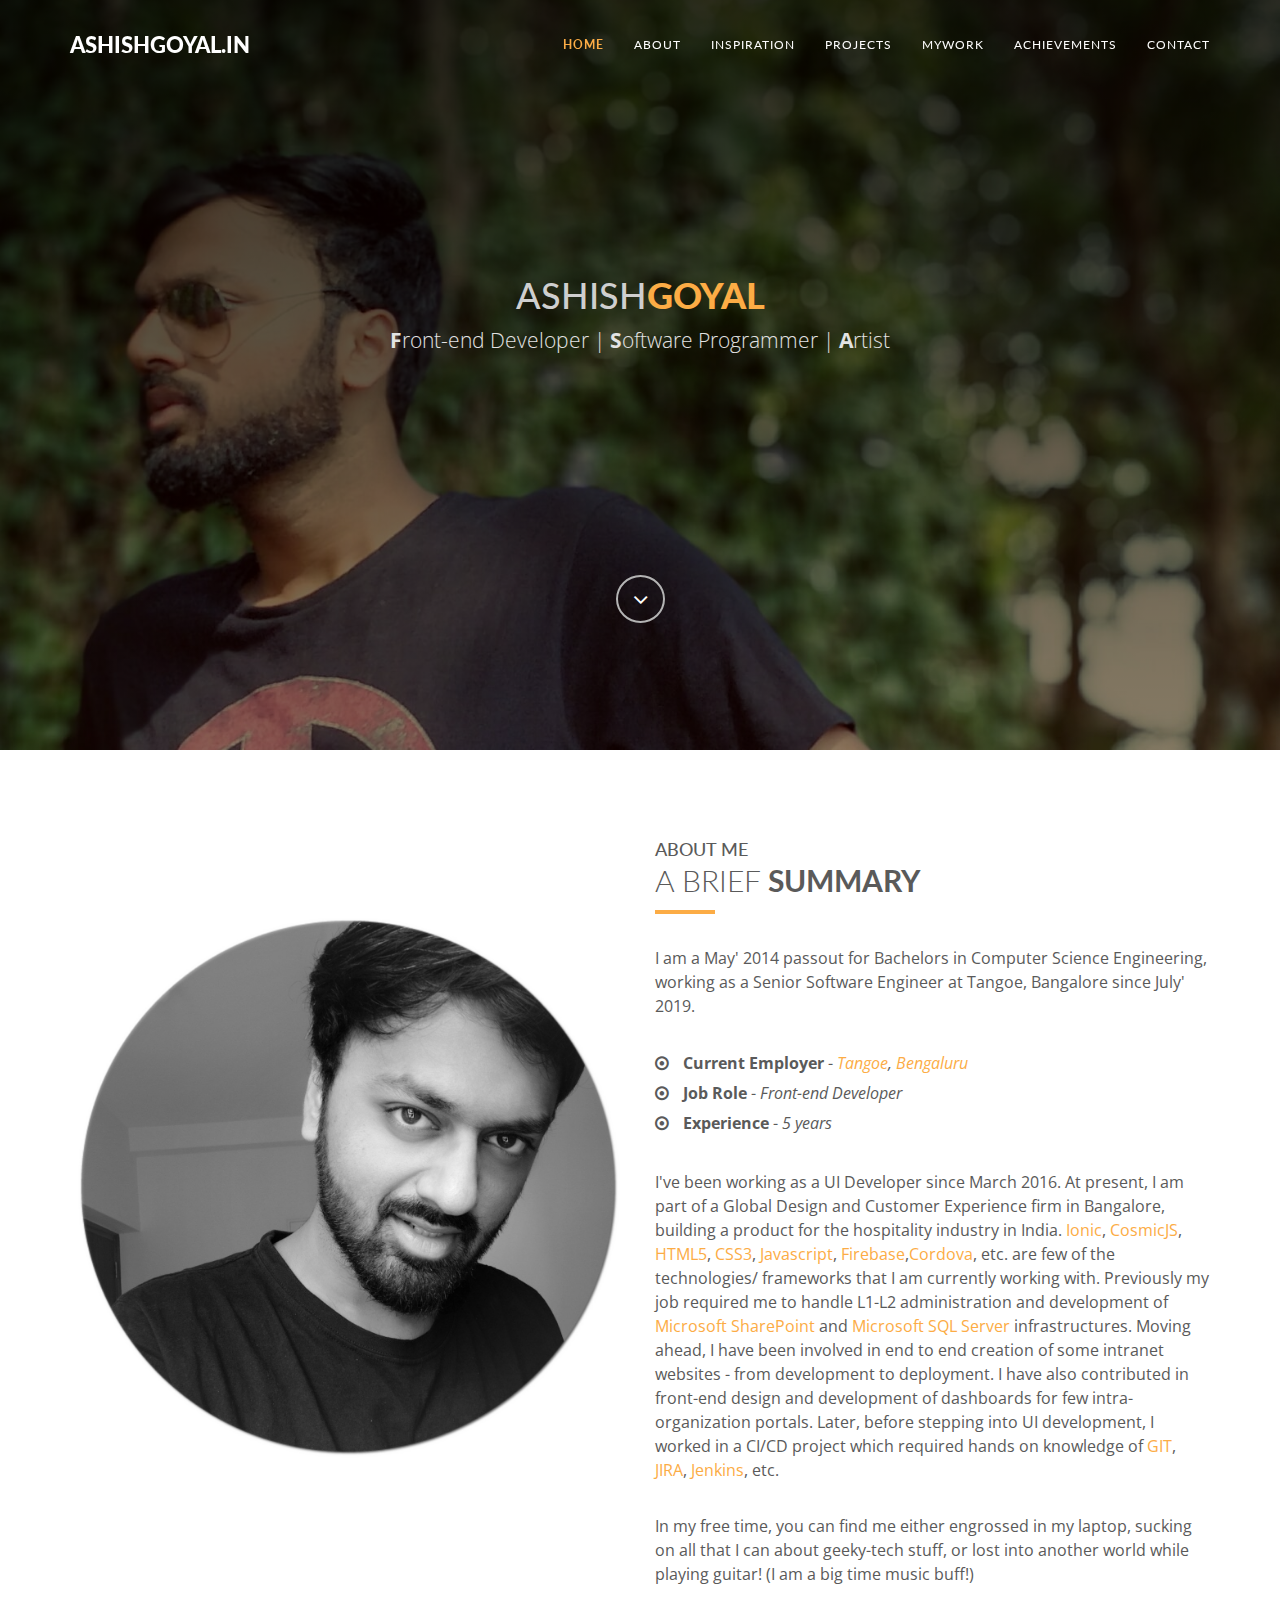
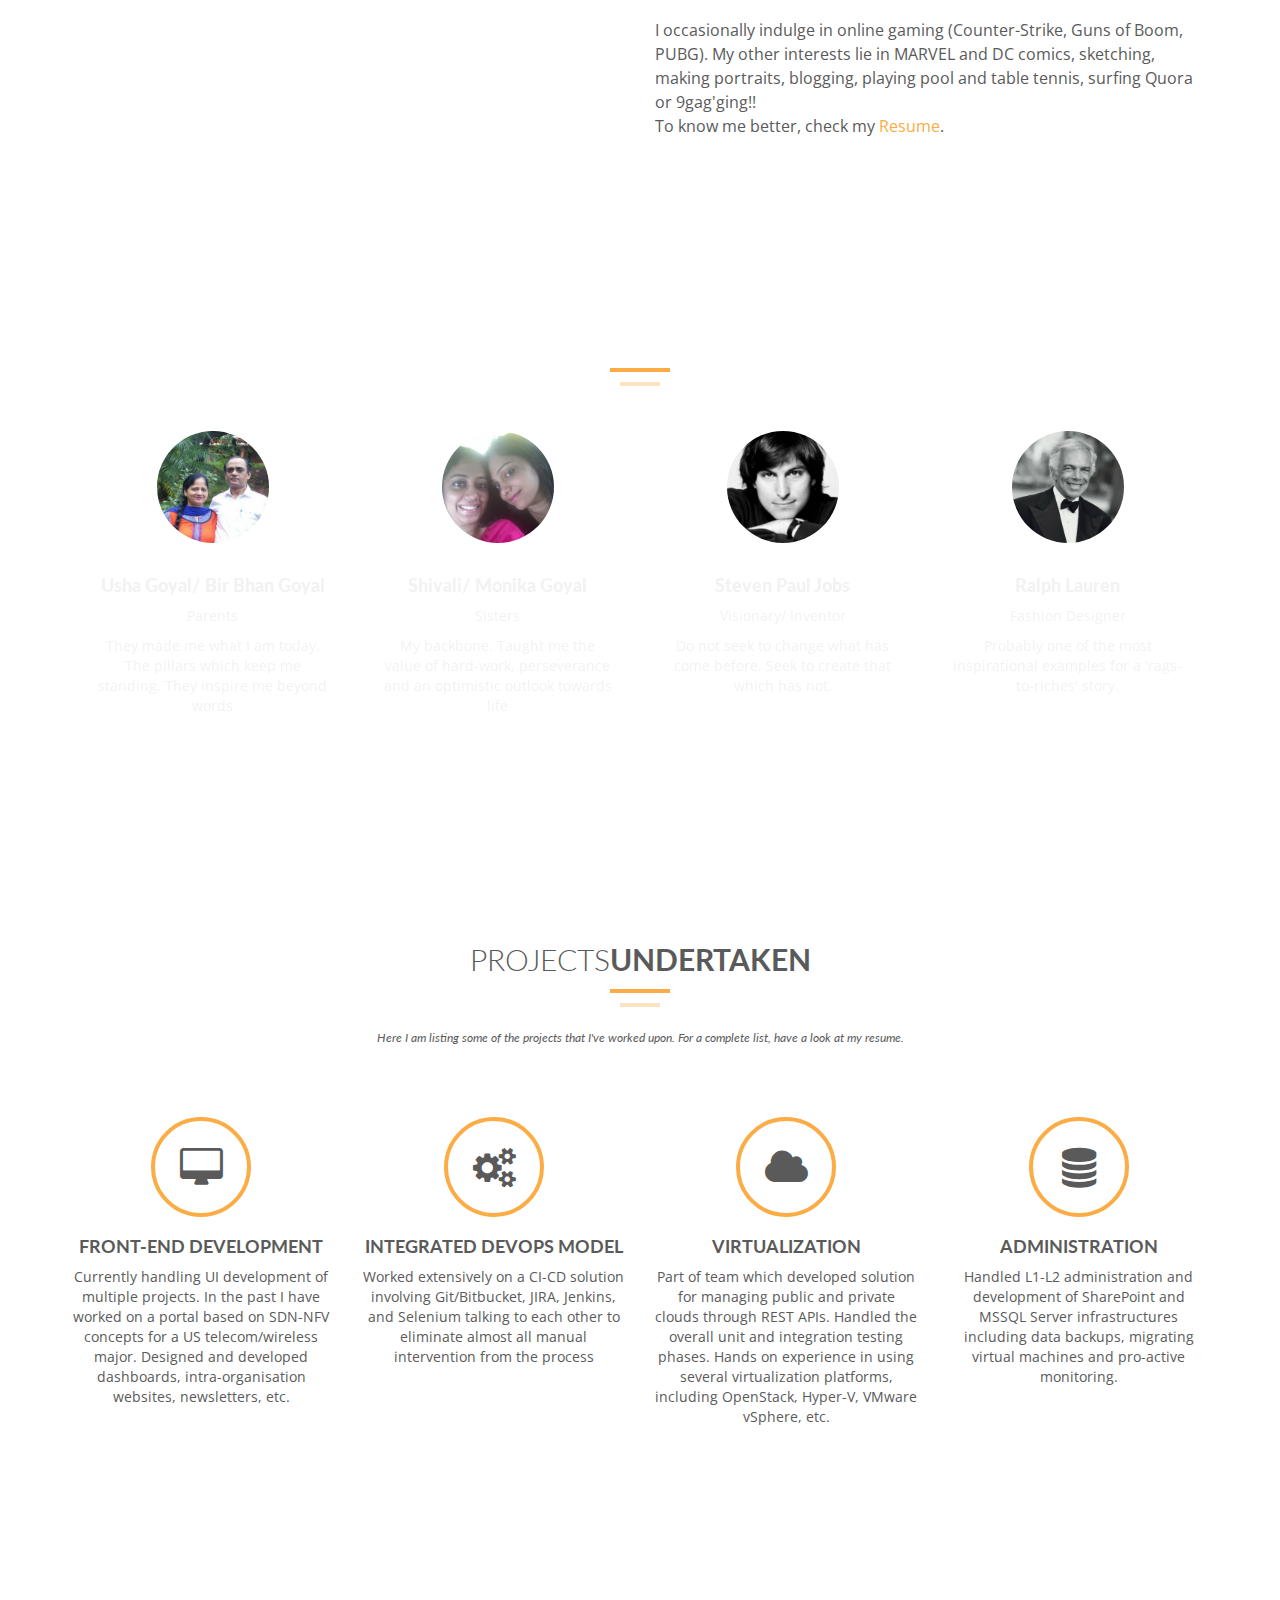
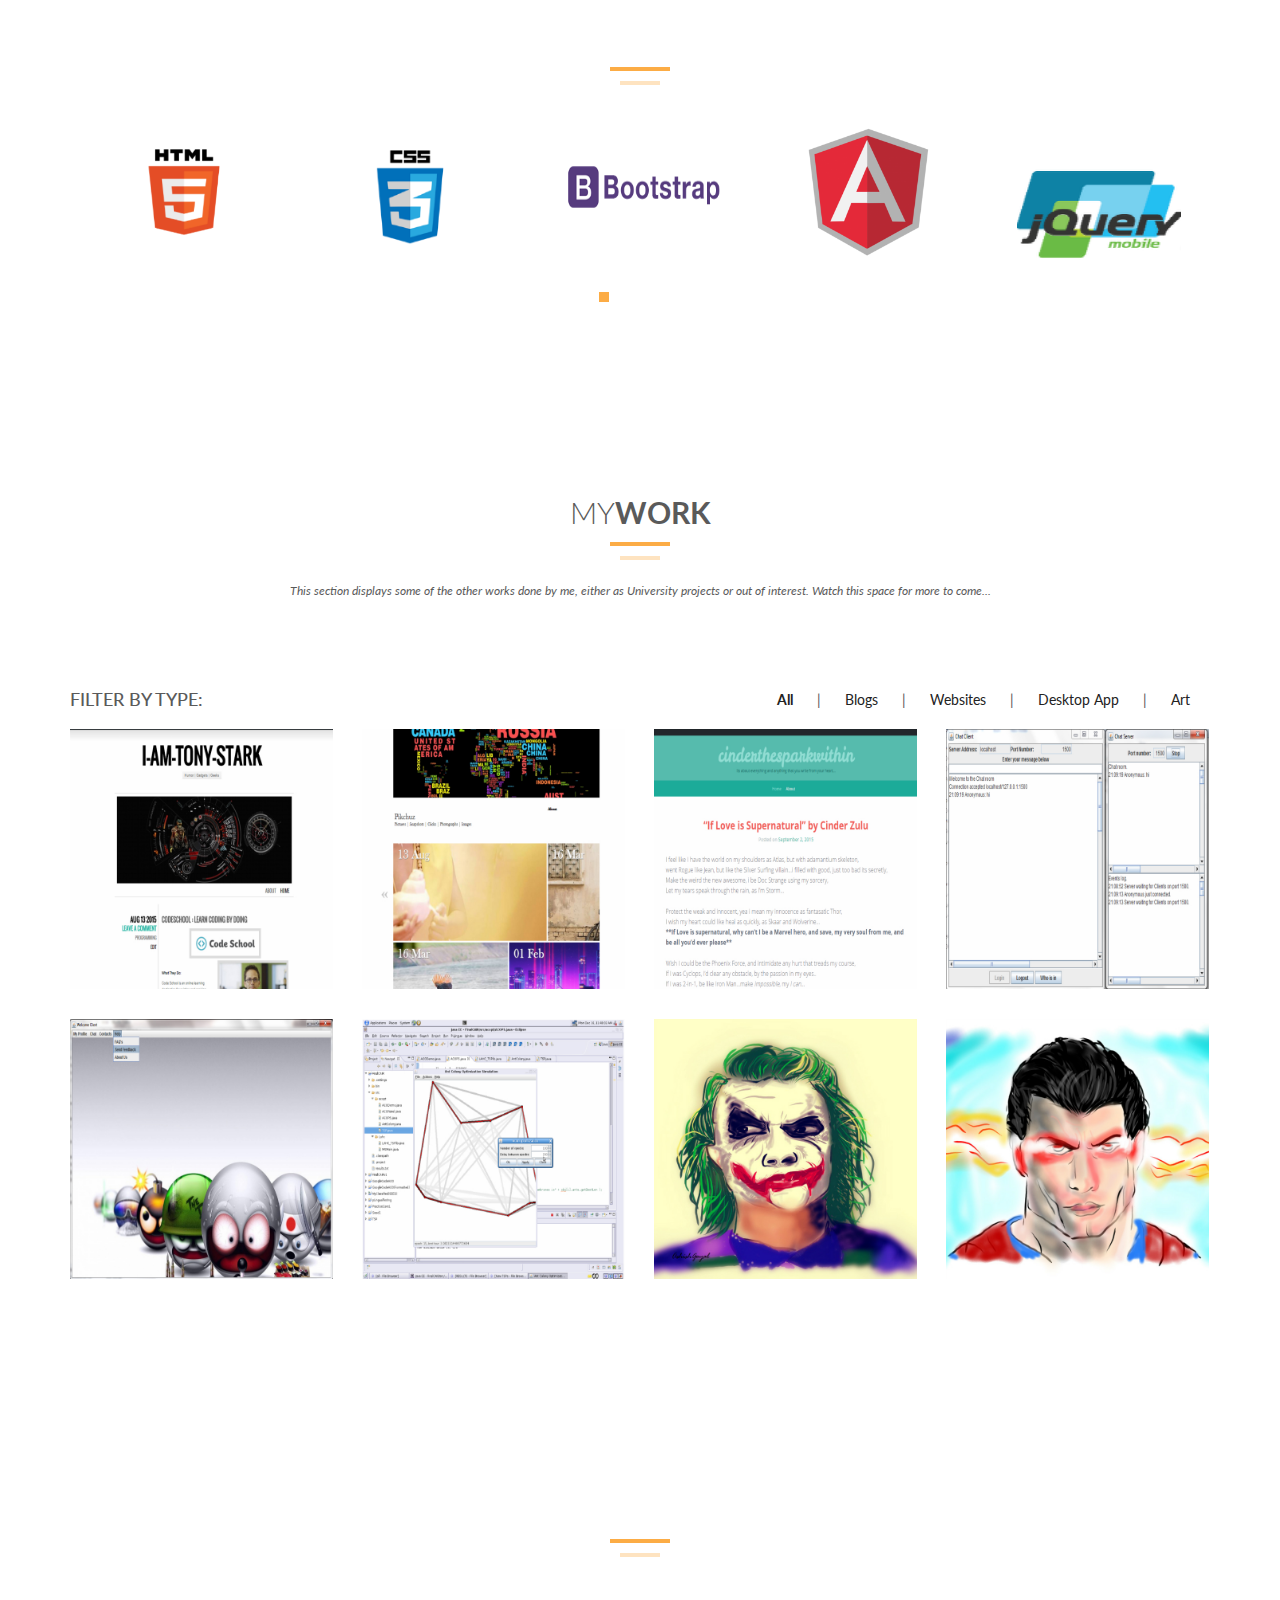
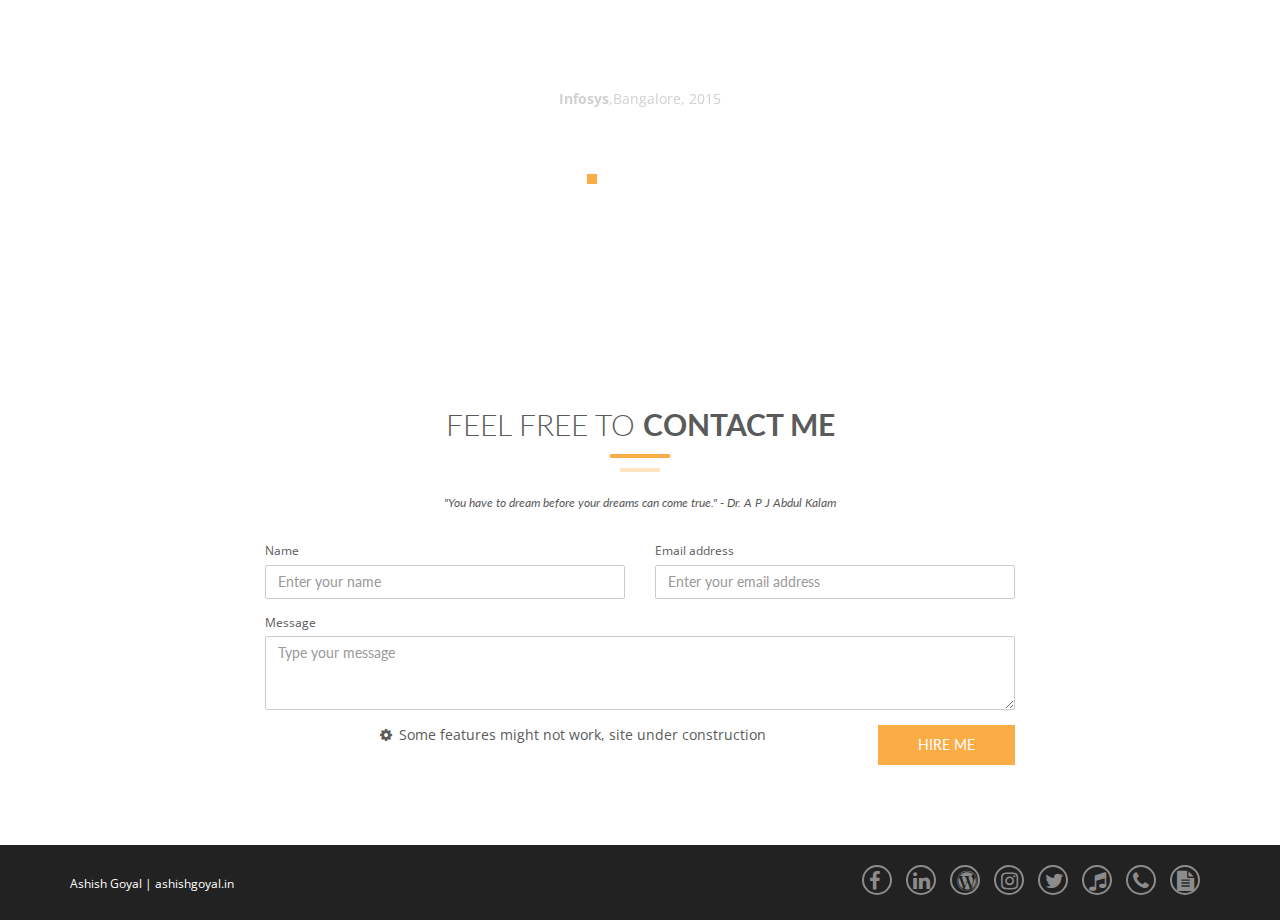
==== index.html @ 3341817b "Update company info" ====
<!DOCTYPE html>
<html lang="en">
  <head>
    <!-- Basic Page Needs
    ================================================== -->
    <meta charset="utf-8">
    <!--[if IE]><meta http-equiv="x-ua-compatible" content="IE=9" /><![endif]  -->
	<meta http-equiv="x-ua-compatible" content="IE=9" />
    <meta name="viewport" content="width=device-width, initial-scale=1">
    <title>Ashish Goyal - Portfolio</title>
    <meta name="keywords" content="bootstrap, ashish, goyal, portfolio, ashish goyal portfolio, ashish goyal, design, ludhiana, punjab, ashygoyal, bengaluru, frontend, front, end, frontend, web developer, art">
    <meta name="author" content="ashishgoyal.in">
    
    <!-- Favicons
    ================================================== -->
	
	<link rel="shortcut icon" type="image/png" href="img/favashy.png"/>

    <!-- <link rel="ash-icon" href="img/favashy.ico"> -->
<!--     <link rel="ashish-icon" href="img/favashy.ico" typse="image/x-icon">
    <link rel="apple-touch-icon" sizes="72x72" href="img/apple-touch-icon-72x72.png">
    <link rel="apple-touch-icon" sizes="114x114" href="img/apple-touch-icon-114x114.png"> -->

    <!-- Bootstrap -->
    <link rel="stylesheet" type="text/css"  href="css/bootstrap.css">
    <link rel="stylesheet" type="text/css" href="fonts/font-awesome/css/font-awesome.css">

    <!-- Slider
    ================================================== -->
    <link href="css/owl.carousel.css" rel="stylesheet" media="screen">
    <link href="css/owl.theme.css" rel="stylesheet" media="screen">

    <!-- Stylesheet
    ================================================== -->
    <link rel="stylesheet" type="text/css"  href="css/style.css">
    <link rel="stylesheet" type="text/css" href="css/responsive.css">

    <link href='https://fonts.googleapis.com/css?family=Lato:100,300,400,700,900,100italic,300italic,400italic,700italic,900italic' rel='stylesheet' type='text/css'>
    <link href='https://fonts.googleapis.com/css?family=Open+Sans:300italic,400italic,600italic,700italic,800italic,700,300,600,800,400' rel='stylesheet' type='text/css'>

    <script type="text/javascript" src="js/modernizr.custom.js"></script>

    <!-- HTML5 shim and Respond.js for IE8 support of HTML5 elements and media queries -->
    <!-- WARNING: Respond.js doesn't work if you view the page via file:// -->
    <!--[if lt IE 9]>
      <script src="https://oss.maxcdn.com/html5shiv/3.7.2/html5shiv.min.js"></script>
      <script src="https://oss.maxcdn.com/respond/1.4.2/respond.min.js"></script>
    <![endif]-->
      <script src="https://oss.maxcdn.com/html5shiv/3.7.2/html5shiv.min.js"></script>
      <script src="https://oss.maxcdn.com/respond/1.4.2/respond.min.js"></script>	
	
  </head>
  <body>
    <!-- Navigation
    ==========================================-->
    <nav id="tf-menu" class="navbar navbar-default navbar-fixed-top">
      <div class="container">
        <!-- Brand and toggle get grouped for better mobile display -->
        <div class="navbar-header">
          <button type="button" class="navbar-toggle collapsed" data-toggle="collapse" data-target="#bs-example-navbar-collapse-1">
            <span class="sr-only">Toggle navigation</span>
            <span class="icon-bar"></span>
            <span class="icon-bar"></span>
            <span class="icon-bar"></span>
          </button>
          <a class="navbar-brand" href="index.html">ashishgoyal.in</a>
        </div>

        <!-- Collect the nav links, forms, and other content for toggling -->
        <div class="collapse navbar-collapse" id="bs-example-navbar-collapse-1">
          <ul class="nav navbar-nav navbar-right">
            <li><a href="#tf-home" class="page-scroll">Home</a></li>
            <li><a href="#tf-about" class="page-scroll">About</a></li>
            <li><a href="#tf-team" class="page-scroll">Inspiration</a></li>
            <li><a href="#tf-services" class="page-scroll">Projects</a></li>
            <li><a href="#tf-works" class="page-scroll">MyWork</a></li>
            <li><a href="#tf-testimonials" class="page-scroll">Achievements</a></li>
            <li><a href="#tf-contact" class="page-scroll">Contact</a></li>
          </ul>
        </div><!-- /.navbar-collapse -->
      </div><!-- /.container-fluid -->
    </nav>

    <!-- Home Page
    ==========================================-->
    <div id="tf-home" class="text-center">
        <div class="overlay">
            <div class="content">
                <h1>Ashish<strong><span class="color">Goyal</span></strong></h1>
                <p class="lead"> <strong>F</strong>ront-end Developer | <strong>S</strong>oftware Programmer | <strong>A</strong>rtist</p>
                <a href="#tf-about" class="fa fa-angle-down page-scroll"></a>
            </div>
        </div>
    </div>

    <!-- About Me Section
    ==========================================-->
    <div id="tf-about">
        <div class="container">
            <div class="row">
                <div class="col-md-6">
                    <br> <br> <br> <br>
                    <img src="img/ag_2019_bnwc.jpg" class="img-responsive">
                </div>
                <div class="col-md-6">
                    <div class="about-text">
                        <div class="section-title">
                            <h4>About Me</h4>
                            <h2>A Brief <strong> Summary</strong></h2>
                            <hr>
                            <div class="clearfix"></div>
                        </div>
                        <p class="intro">I am a May' 2014 passout for Bachelors in Computer Science Engineering, working as a Senior Software Engineer at Tangoe, Bangalore since July' 2019.  </p>
                        <ul class="about-list">
                            <li>
                                <span class="fa fa-dot-circle-o"></span>
                                <strong>Current Employer</strong> - <em><a href="https://www.tangoe.com/" target=_blank>Tangoe</a>, <a href="https://goo.gl/maps/5odJedVM3e12" target=_blank>Bengaluru</a></em>
                            </li>
                            <li>
                                <span class="fa fa-dot-circle-o"></span>
                                <strong>Job Role</strong> - <em>Front-end Developer</em>
                            </li>
                            <li>
                                <span class="fa fa-dot-circle-o"></span>
                                <strong>Experience</strong> - <em>5 years</em>
                            </li>
                        </ul> <br>
						<p class="intro">I've been working as a UI Developer since March 2016. At present, I am part of a Global Design and Customer Experience firm in Bangalore, building a product for the hospitality industry in India. <a href="https://ionicframework.com/">Ionic</a>, <a href="https://cosmicjs.com/">CosmicJS</a>, <a href="https://en.wikipedia.org/wiki/HTML5">HTML5</a>, <a href="https://developer.mozilla.org/en-US/docs/Web/CSS/CSS3">CSS3</a>, <a href="https://en.wikipedia.org/wiki/JavaScript">Javascript</a>, <a href="https://firebase.google.com/">Firebase</a>,<a href"https://cordova.apache.org/">Cordova</a>, etc. are few of the technologies/ frameworks that I am currently working with. Previously my job required me to handle L1-L2 administration and development of <a href="https://en.wikipedia.org/wiki/SharePoint">Microsoft SharePoint</a> and <a href="https://en.wikipedia.org/wiki/Microsoft_SQL_Server">Microsoft SQL Server</a> infrastructures. Moving ahead, I have been involved in end to end creation of some intranet websites - from development to deployment. I have also contributed in front-end design and development of dashboards for few intra-organization portals. Later, before stepping into UI development, I worked in a CI/CD project which required hands on knowledge of <a href="https://git-scm.com/">GIT</a>, <a href="https://en.wikipedia.org/wiki/Jira_(software)">JIRA</a>, <a href="https://jenkins.io/">Jenkins</a>, etc.</p><br>
						<p class="intro">In my free time, you can find me either engrossed in my laptop, sucking on all that I can about geeky-tech stuff, or lost into another world while playing guitar! (I am a big time music buff!)</p> <br>
						<p class="intro">I occasionally indulge in online gaming (Counter-Strike, Guns of Boom, PUBG). My other interests lie in MARVEL and DC comics, sketching, making portraits, blogging, playing pool and table tennis, surfing Quora or 9gag'ging!! <br>
                        To know me better, check my<a href="pages/CV_Mar2019.pdf" target=_blank id="resume"> Resume</a>. 
                         </p>
                    </div>
                </div>
            </div>
        </div>
    </div>

    <!-- Team Page
    ==========================================-->
    <div id="tf-team" class="text-center">
        <div class="overlay">
            <div class="container">
                <div class="section-title center">
                    <h2>My <strong>inspirations</strong></h2>
                    <div class="line">
                        <hr>
                    </div>
                </div>

                <div id="team" class="owl-carousel owl-theme row">
                    <div class="item">
                        <div class="thumbnail">
                            <img src="img/team/01.jpg" alt="..." class="img-circle team-img">
                            <div class="caption">
                                <h3>Usha Goyal/ Bir Bhan Goyal</h3>
                                <p>Parents</p>
                                <p>They made me what I am today. The pillars which keep me standing. They inspire me beyond words</p>
                            </div>
                        </div>
                    </div>

                    <div class="item">
                        <div class="thumbnail">
                            <img src="img/team/02.jpg" alt="..." class="img-circle team-img">
                            <div class="caption">
                                <h3>Shivali/ Monika Goyal </h3>
                                <p>Sisters</p>
                                <p>My backbone. Taught me the value of hard-work, perseverance and an optimistic outlook towards life</p>
                            </div>
                        </div>
                    </div>

                    <div class="item">
                        <div class="thumbnail">
                            <img src="img/team/03.jpg" alt="..." class="img-circle team-img">
                            <div class="caption">
                                <h3>Steven Paul Jobs</h3>
                                <p>Visionary/ Inventor</p>
                                <p>Do not seek to change what has come before. Seek to create that which has not.</p>
                            </div>
                        </div>
                    </div>

                    <div class="item">
                        <div class="thumbnail">
                            <img src="img/team/04.jpg" alt="..." class="img-circle team-img">
                            <div class="caption">
                                <h3>Ralph Lauren</h3>
                                <p>Fashion Designer</p>
                                <p>Probably one of the most inspirational examples for a 'rags-to-riches' story.</p>
                            </div>
                        </div>
                    </div>
					
					<!--

					
                    <div class="item">
                        <div class="thumbnail">
                            <img src="img/team/04.jpg" alt="..." class="img-circle team-img">
                            <div class="caption">
                                <h3>Jenn Gwapa</h3>
                                <p>CEO / Founder</p>
                                <p>Do not seek to change what has come before. Seek to create that which has not.</p>
                            </div>
                        </div>
                    </div>

                    <div class="item">
                        <div class="thumbnail">
                            <img src="img/team/01.jpg" alt="..." class="img-circle team-img">
                            <div class="caption">
                                <h3>Jenn Gwapa</h3>
                                <p>CEO / Founder</p>
                                <p>Do not seek to change what has come before. Seek to create that which has not.</p>
                            </div>
                        </div>
                    </div>

                    <div class="item">
                        <div class="thumbnail">
                            <img src="img/team/02.jpg" alt="..." class="img-circle team-img">
                            <div class="caption">
                                <h3>Jenn Gwapa</h3>
                                <p>CEO / Founder</p>
                                <p>Do not seek to change what has come before. Seek to create that which has not.</p>
                            </div>
                        </div>
                    </div>

                    <div class="item">
                        <div class="thumbnail">
                            <img src="img/team/03.jpg" alt="..." class="img-circle team-img">
                            <div class="caption">
                                <h3>Jenn Gwapa</h3>
                                <p>CEO / Founder</p>
                                <p>Do not seek to change what has come before. Seek to create that which has not.</p>
                            </div>
                        </div>
                    </div>
					
					-->
					
                </div>
                
            </div>
        </div>
    </div>

    <!-- Services Section
    ==========================================-->
    <div id="tf-services" class="text-center">
        <div class="container">
            <div class="section-title center">
                <h2>Projects<strong>Undertaken</strong></h2>
                <div class="line">
                    <hr>
                </div>
                <div class="clearfix"></div>
                <small><em>Here I am listing some of the projects that I've worked upon. For a complete list, have a look at my resume.</em></small>
            </div>
            <div class="space"></div>
            <div class="row">
                
                <div class="col-md-3 col-sm-6 service">
                    <i class="fa fa-desktop"></i>
                    <h4><strong>Front-end Development</strong></h4>
                    <p>Currently handling UI development of multiple projects. In the past I have worked on a portal based on SDN-NFV concepts for a US telecom/wireless major. Designed and developed dashboards, intra-organisation websites, newsletters, etc.</p>
                </div>                
                
                <div class="col-md-3 col-sm-6 service">
                    <i class="fa fa-cogs"></i>
                    <h4><strong>Integrated DevOps Model</strong></h4>
                    <p>Worked extensively on a CI-CD solution involving Git/Bitbucket, JIRA, Jenkins, and Selenium talking to each other to eliminate almost all manual intervention from the process</p>
                </div>                
                
                <div class="col-md-3 col-sm-6 service">
                    <i class="fa fa-cloud"></i>
                    <h4><strong>Virtualization</strong></h4>
                    <p>Part of team which developed solution for managing public and private clouds through REST APIs. Handled the overall unit and integration testing phases. Hands on experience in using several virtualization platforms, including OpenStack, Hyper-V, VMware vSphere, etc. </p>
                </div>

                <div class="col-md-3 col-sm-6 service">
                    <i class="fa fa-database"></i>
                    <h4><strong>Administration</strong></h4>
                    <p>Handled L1-L2 administration and development of SharePoint and MSSQL Server infrastructures including data backups, migrating virtual machines and pro-active monitoring.</p>
                </div>

            </div>
        </div>
    </div>

    <!-- Clients Section
    ==========================================-->
    <div id="tf-clients" class="text-center">
        <div class="overlay">
            <div class="container">

                <div class="section-title center">
                    <h2>Technical <strong>Skills</strong></h2>
                    <div class="line">
                        <hr>
                    </div>
                </div>
                <div id="clients" class="owl-carousel owl-theme">
                    <div class="item">
                        <img src="img/client/logo12.png" style="width:100px; height:100px;"  title="HTML5">
                    </div>
                    <div class="item">
                        <img src="img/client/logo13.png" style="width:140px; height:140px; margin-top:-15px;"  title="CSS3">
                    </div>
                    <div class="item">
                        <img src="img/client/logo3.png" title="Bootstrap Framework">
                    </div>
                    <div class="item">
                        <img src="img/client/angular.png" style="width:150px; height:150px; margin-top:-25px;" title="AngularJS">
                    </div>
                    <div class="item">
                        <img src="img/client/logo2.png" title="jQuery Mobile UI">
                    </div>                                        
                    <div class="item">
                        <img src="img/client/spring.png" style="width:200px; height:80px;" title="Spring Boot">
                    </div>
                    <div class="item">
                        <img src="img/client/cf.png" style="width:100px; height:100px;" title="Cloud Foundry">
                    </div>
                    <div class="item">
                        <img src="img/client/git.png" style="width:130px; height:60px;" title="GIT">
                    </div>                    
                    <div class="item">
                        <img src="img/client/logo10.png" style="margin-top:-25px;" title="Openstack">
                    </div>
                    <div class="item">
                        <img src="img/client/jira.png" style="width:130px; height:60px;" title="JIRA">
                    </div>
                    <div class="item">
                        <img src="img/client/jenkins.png" style="width:170px; height:70px;" title="Jenkins">
                    </div>
                    <div class="item">
                        <img src="img/client/logo1.png" title="Microsoft SharePoint Server 2010">
                    </div>
                    <div class="item">
                        <img src="img/client/logo4.png" title="Microsoft SQL Server 2008">
                    </div>
                    <div class="item">
                        <img src="img/client/logo5.png" title="Java J2SE">
                    </div>
                    <div class="item">
                        <img src="img/client/logo8.png" title="Eclipse IDE">
                    </div>
                    <div class="item">
                        <img src="img/client/logo6.png" style="width:150px; height:120px; margin-top:-25px;" title="CentOS">
                    </div>
                    <div class="item">
                        <img src="img/client/logo7.png" title="Windows Server 2012 OS">
                    </div>
                    <div class="item">
                        <img src="img/client/logo9.png" title="Microsoft Office 2013">
                    </div>
                </div>

            </div>
        </div>
    </div>

    <!-- Portfolio Section
    ==========================================-->
    <div id="tf-works">
        <div class="container"> <!-- Container -->
            <div class="section-title text-center center">
                <h2>My<strong>Work</strong></h2>
                <div class="line">
                    <hr>
                </div>
                <div class="clearfix"></div>
                <small><em>This section displays some of the other works done by me, either as University projects or out of interest. Watch this space for more to come...</em></small>
            </div>
            <div class="space"></div>

            <div class="categories">
                
                <ul class="cat">
                    <li class="pull-left"><h4>Filter by Type:</h4></li>
                    <li class="pull-right">
                        <ol class="type">
                            <li><a href="#" data-filter="*" class="active">All</a></li>
                            <li><a href="#" data-filter=".blogs">Blogs</a></li>
                            <li><a href="#" data-filter=".websites">Websites</a></li>
                            <li><a href="#" data-filter=".desktopapp" >Desktop App</a></li>
                            <li><a href="#" data-filter=".art" >Art</a></li>
                        </ol>
                    </li>
                </ul>
                <div class="clearfix"></div>
            </div>

            <div id="lightbox" class="row">

                <div class="col-sm-6 col-md-3 col-lg-3 blogs websites">
                    <div class="portfolio-item">
                        <div class="hover-bg">
                            <a href="https://www.iamtonystark.wordpress.com" target=_blank>
                                <div class="hover-text">
                                    <h4>Tech&Humor</h4>
                                    <small>Blogs</small>
                                    <div class="clearfix"></div>
                                    <i class="fa fa-plus"></i>
                                </div>
                                <img src="img/portfolio/w1.jpg" class="img-responsive" alt="...">
                            </a>
                        </div>
                    </div>
                </div>

                <div class="col-sm-6 col-md-3 col-lg-3 blogs websites">
                    <div class="portfolio-item">
                        <div class="hover-bg">
                            <a href="https://www.pikchuz.wordpress.com" target=_blank>
                                <div class="hover-text">
                                    <h4>Photography</h4>
                                    <small>Blogs</small>
                                    <div class="clearfix"></div>
                                    <i class="fa fa-plus"></i>
                                </div>
                                <img src="img/portfolio/w2.jpg" class="img-responsive" alt="...">
                            </a>
                        </div>
                    </div>
                </div>

                <div class="col-sm-6 col-md-3 col-lg-3 blogs websites">
                    <div class="portfolio-item">
                        <div class="hover-bg">
                            <a href="https://www.cinderthesparkwithin.wordpress.com" target=_blank>
                                <div class="hover-text">
                                    <h4>Poetry</h4>
                                    <small>Blogs</small>
                                    <div class="clearfix"></div>
                                    <i class="fa fa-plus"></i>
                                </div>
                                <img src="img/portfolio/w3.jpg" class="img-responsive" alt="...">
                            </a>
                        </div>
                    </div>
                </div>

                <div class="col-sm-6 col-md-3 col-lg-3 desktopapp">
                    <div class="portfolio-item">
                        <div class="hover-bg">
                            <a href="#">
                                <div class="hover-text">
                                    <h4>Chat Application</h4>
                                    <small>Desktop App</small>
                                    <div class="clearfix"></div>
                                    <i class="fa fa-plus"></i>
                                </div>
                                <img src="img/portfolio/w4.jpg" class="img-responsive" alt="...">
                            </a>
                        </div>
                    </div>
                </div>

                <div class="col-sm-6 col-md-3 col-lg-3 desktopapp">
                    <div class="portfolio-item">
                        <div class="hover-bg">
                            <a href="#">
                                <div class="hover-text">
                                    <h4>Chat Application</h4>
                                    <small>Desktop App</small>
                                    <div class="clearfix"></div>
                                    <i class="fa fa-plus"></i>
                                </div>
                                <img src="img/portfolio/w5.jpg" class="img-responsive" alt="...">
                            </a>
                        </div>
                    </div>
                </div>

                <div class="col-sm-6 col-md-3 col-lg-3 desktopapp">
                    <div class="portfolio-item">
                        <div class="hover-bg">
                            <a href="#">
                                <div class="hover-text">
                                    <h4>TSP Solver</h4>
                                    <small>Desktop App</small>
                                    <div class="clearfix"></div>
                                    <i class="fa fa-plus"></i>
                                </div>
                                <img src="img/portfolio/w6.jpg" class="img-responsive" alt="...">
                            </a>
                        </div>
                    </div>
                </div>

                <div class="col-sm-6 col-md-3 col-lg-3 art">
                    <div class="portfolio-item">
                        <div class="hover-bg">
                            <a href="#">
                                <div class="hover-text">
                                    <h4>Digi Art</h4>
                                    <small>Art</small>
                                    <div class="clearfix"></div>
                                    <i class="fa fa-plus"></i>
                                </div>
                                <img src="img/portfolio/w7_1.jpg" class="img-responsive" alt="...">
                            </a>
                        </div>
                    </div>
                </div>

                <div class="col-sm-6 col-md-3 col-lg-3 art">
                    <div class="portfolio-item">
                        <div class="hover-bg">
                            <a href="#">
                                <div class="hover-text">
                                    <h4>Digi Art</h4>
                                    <small>Art</small>
                                    <div class="clearfix"></div>
                                    <i class="fa fa-plus"></i>
                                </div>
                                <img src="img/portfolio/w8_1.jpg" class="img-responsive" alt="...">
                            </a>
                        </div>
                    </div>
                </div>

            </div>
        </div>
    </div>

    <!-- Achievements Section
    ==========================================-->
    <div id="tf-testimonials" class="text-center">
        <div class="overlay">
            <div class="container">
                <div class="section-title center">
                    <h2><strong>Other</strong> Achievements</h2>
                    <div class="line">
                        <hr>
                    </div>
                </div>
                <div class="row">
                    <div class="col-md-8 col-md-offset-2">
                        <div id="testimonial" class="owl-carousel owl-theme">
                            <div class="item">
                                <h5>Got awarded with Instant Recognition SPOT Award in Infosys, for going an extra mile to complete an additional projects' requirement.</h5>
                                <p><strong>Infosys</strong>,Bangalore, 2015</p>
                            </div>
													
                            <div class="item">
                                <h5>Participated and cleared the Google Summer of Code (2014) for working on refactoring Trampoline and Vacall library</h5>
                                <p><strong>Google Summer of Code</strong>, 2014</p>
                            </div>
                            <div class="item">
                                <h5>Worked in a research based project aiming to find solutions for NP Complete problems. The motive was to implement the Membrane Computing paradigm of Natural Computing so as to solve the Travelling Salesman Problem with parallel processing and distributed computing</h5>
                                <p><strong>Centre for Artificial Intelligence and Robotics,(DRDO)</strong>, Bangalore, 2013</p>
                            </div>
							<div class="item">
                                <h5>Developed a city informatica cum classified web application. It involved the twin concepts of free ads and online business that helps people buy-sell, rent and search in various categories</h5>
                                <p><strong>SEED InfoTech Ltd.</strong>, Bangalore, 2013</p>
                            </div>

                            <div class="item">
                                <h5>Developed a java based chat application, as a solution for facilitating communication between the users and its main task is providing a connection between one server and various clients</h5>
                                <p><strong>HCL Career Development Centre</strong>,Chandigarh, 2012</p>
                            </div>
							
                        </div>
                    </div>
                </div>
            </div>
        </div>
    </div>

    <!-- Contact Section
    ==========================================-->
    <div id="tf-contact" class="text-center">
        <div class="container">

            <div class="row">
                <div class="col-md-8 col-md-offset-2">

                    <div class="section-title center">
                        <h2>Feel free to <strong>contact me</strong></h2>
                        <div class="line">
                            <hr>
                        </div>
                        <div class="clearfix"></div>
                        <small><em> "You have to dream before your dreams can come true." - Dr. A P J Abdul Kalam</em></small>            
                    </div>

                    <!-- <form method="post" name="myemailform" action="https://formspree.io/> -->
                    <!-- <form name="myemailform" data-netlify="true"> -->
                        <form name="myemailform" method="POST" netlify="true">
                        <div class="row">
                            <div class="col-md-6">
                                <div class="form-group">
                                    <label for="name">Name</label>
                                    <input type="text" class="form-control" name="name" id="name" placeholder="Enter your name">
                                </div>
                            </div>				
                            <div class="col-md-6">
                                <div class="form-group">
                                    <label for="email">Email address</label>
                                    <input type="email" class="form-control" name="email" id="email" placeholder="Enter your email address">
                                </div>
                            </div>
                        </div>
                        <div class="form-group">
                            <label for="message">Message</label>
                            <textarea class="form-control" name="message" rows="3" placeholder="Type your message"></textarea>
                        </div>
                        <div data-netlify-recaptcha></div>
                        <button type="submit" name='submit' class="btn tf-btn btn-default">Hire Me</button>
						<p> <i class="fa fa-cog fa-spin fa-1x fa-fw"></i>
                        <span class="sr-only">Loading...</span>Some features might not work, site under construction </p>
                        
                    </form>

                </div>
            </div>

        </div>
    </div>

    <nav id="footer">
        <div class="container">
            <div class="pull-left fnav">
                <p>Ashish Goyal | ashishgoyal.in</p>
            </div>
            <div class="pull-right fnav">
                <ul class="footer-social">
                    <li><a href="https://www.fb.com/ashygoyal" target=_blank title="Facebook"><i class="fa fa-facebook"></i></a></li>
                    <li><a href="https://in.linkedin.com/in/ashygoyal" target=_blank title="LinkedIn"><i class="fa fa-linkedin"></i></a></li>
                    <li><a href="https://iamtonystark.wordpress.com/" target=_blank title="Wordpress Blog"><i class="fa fa-wordpress"></i></a></li>
                    <li><a href="https://instagram.com/ashygoyal" target=_blank title="Instagram"><i class="fa fa-instagram"></i></a></li>
                    <li><a href="https://twitter.com/Ashygoyal" target=_blank title="Twitter"><i class="fa fa-twitter"></i></a></li>
                    <li><a href="https://www.reverbnation.com/retributionband" target=_blank title="Retribution-Band"><i class="fa fa-music"></i></a></li>
					<li><a href="tel:+919620954300" title="Call me up!"><i class="fa fa-phone"></i></a></li>
					<li><a href="pages/CV_Mar2019.pdf" target=_blank title="My Resume"><i class="fa fa-file-text"></i></a></li>
					
                </ul>
            </div>
        </div>
    </nav>

    <!-- jQuery (necessary for Bootstrap's JavaScript plugins) -->
    <script src="https://ajax.googleapis.com/ajax/libs/jquery/1.11.1/jquery.min.js"></script>
    <script type="text/javascript" src="js/jquery.1.11.1.js"></script>
    <!-- Include all compiled plugins (below), or include individual files as needed -->
    <script type="text/javascript" src="js/bootstrap.js"></script>
    <script type="text/javascript" src="js/SmoothScroll.js"></script>
    <script type="text/javascript" src="js/jquery.isotope.js"></script>

    <script src="js/owl.carousel.js"></script>

    <!-- Javascripts
    ================================================== -->
    <script type="text/javascript" src="js/main.js"></script>

  </body>
</html>
---- css/style.css ----
@import url(https://fonts.googleapis.com/css?family=Lato:100,300,400,700,900,100italic,300italic,400italic,700italic,900italic);
@import url(https://fonts.googleapis.com/css?family=Open+Sans:300italic,400italic,600italic,700italic,800italic,700,300,600,800,400);

body, html{
	font-family: 'Lato', sans-serif;
	text-rendering: optimizeLegibility !important;
	-webkit-font-smoothing: antialiased !important;
	color: #5a5a5a;
}

h1{
	text-transform: uppercase;
}
h1 strong{
	font-weight: 900;
}
h2{
	text-transform: uppercase;
	line-height: 20px;
	margin:  0;
}
h3{
font-size: 18px;
font-weight: 900;
}
h4{
	text-transform: uppercase;
}
h5{
	text-transform: uppercase;
	font-weight: 700;
	line-height: 20px;
}
p{
	font-family: 'Open Sans', sans-serif;
}
p.intro{
	font-size: 16px;
	margin: 12px 0 0;
	line-height: 24px;
	font-family: 'Open Sans', sans-serif;
}
a{ color: #FCAC45;}
a:hover,
a:focus{
	text-decoration: none;
	color: #FCAC45;
}

.section-title hr{
	border-color: #fcac45;
	border-width: 4px;
	width: 60px;
	float: left;
	clear: both;
}
.clearfix:after {
     visibility: hidden;
     display: block;
     font-size: 0;
     content: " ";
     clear: both;
     height: 0;
     }
.clearfix { display: inline-block; }
* html .clearfix { height: 1%; }
.clearfix { display: block; }
ul, ol{
	padding: 0;
	webkit-padding: 0;
	moz-padding: 0;
}
/* Navigation */
#tf-menu {
	padding: 20px;
	transition: all 0.8s;
}
#tf-menu.navbar-default {
	background-color: rgba(248, 248, 248, 0);
	border-color: rgba(231, 231, 231, 0);
}
#tf-menu a.navbar-brand {
text-transform: uppercase;
font-size: 22px;
color: #fff;
font-weight: 900;
}

#tf-menu.navbar-default .navbar-nav > li > a {
	text-transform: uppercase;
	color: #FFF;
	font-size: 12px;
	letter-spacing: 1px;
}
.on {
	background-color: #222222 !important;
	padding: 0 !important;
}
.navbar-default .navbar-nav > .active > a, 
.navbar-default .navbar-nav > .active > a:hover, 
.navbar-default .navbar-nav > .active > a:focus {
	color: #FCAC45 !important;
	background-color: transparent;
	font-weight: 700;
}

.navbar-toggle {
	border-radius: 0;
	}
.navbar-default .navbar-toggle:hover, 
.navbar-default .navbar-toggle:focus {
	background-color: #FCAC45;
	border-color: #FCAC45;
	}
.navbar-default .navbar-toggle:hover>.icon-bar {
	background-color: #FFF;
	}
/* Home Style */
#tf-home{
	background: url(../img/01.jpg);
	background-size: cover;
	background-position: center;
	background-attachment: fixed;
	background-repeat: no-repeat;
	color: #cfcfcf;
}

#tf-home .overlay{
	background: -moz-linear-gradient(top,  rgba(0,0,0,0.8) 0%, rgba(0,0,0,0.73) 17%, rgba(0,0,0,0.66) 35%, rgba(0,0,0,0.55) 62%, rgba(0,0,0,0.4) 100%); /* FF3.6+ */
	background: -webkit-gradient(linear, left top, left bottom, color-stop(0%,rgba(0,0,0,0.8)), color-stop(17%,rgba(0,0,0,0.73)), color-stop(35%,rgba(0,0,0,0.66)), color-stop(62%,rgba(0,0,0,0.55)), color-stop(100%,rgba(0,0,0,0.4))); /* Chrome,Safari4+ */
	background: -webkit-linear-gradient(top,  rgba(0,0,0,0.8) 0%,rgba(0,0,0,0.73) 17%,rgba(0,0,0,0.66) 35%,rgba(0,0,0,0.55) 62%,rgba(0,0,0,0.4) 100%); /* Chrome10+,Safari5.1+ */
	background: -o-linear-gradient(top,  rgba(0,0,0,0.8) 0%,rgba(0,0,0,0.73) 17%,rgba(0,0,0,0.66) 35%,rgba(0,0,0,0.55) 62%,rgba(0,0,0,0.4) 100%); /* Opera 11.10+ */
	background: -ms-linear-gradient(top,  rgba(0,0,0,0.8) 0%,rgba(0,0,0,0.73) 17%,rgba(0,0,0,0.66) 35%,rgba(0,0,0,0.55) 62%,rgba(0,0,0,0.4) 100%); /* IE10+ */
	background: linear-gradient(to bottom,  rgba(0,0,0,0.8) 0%,rgba(0,0,0,0.73) 17%,rgba(0,0,0,0.66) 35%,rgba(0,0,0,0.55) 62%,rgba(0,0,0,0.4) 100%); /* W3C */
	filter: progid:DXImageTransform.Microsoft.gradient( startColorstr='#cc000000', endColorstr='#66000000',GradientType=0 ); /* IE6-9 */
	height: 750px;
	background-attachment: fixed;
}
#tf-home p.lead{
	color: #e3e3e3;
}

.content{
	position: relative;
	padding: 20% 0 0;
}

.color{
	color: #fcac45;
}

a.fa.fa-angle-down {
	padding: 10px 15px;
	color: #fff;
	border: 2px solid #b4b4b4;
	border-radius: 50%;
	font-size: 24px;
	margin-top: 200px;
	transition: all 0.5s;
}
a.fa.fa-angle-down:hover{
	background: #fcac45;
	color: #ffffff;
	border: 2px solid #fcac45;
}
/* About Section */
#tf-about{
	padding: 80px 0;
}
ul.about-list{ margin: 30px 0 0 ;}
ul.about-list li{
	display: block;
	font-size: 16px;
	line-height: 30px;
	font-family: 'Open Sans', sans-serif;
}
ul.about-list li span{ 
	margin-right: 10px;
}

/* Team Section */
#tf-team{
	background: url(../img/03.jpg);
	background-size: cover;
	background-position: center;
	background-attachment: fixed;
	background-repeat: no-repeat;
	color: #ffffff;
}
#tf-team .overlay{
	background: -moz-linear-gradient(top,  rgba(0,0,0,0.8) 0%, rgba(0,0,0,0.73) 17%, rgba(0,0,0,0.66) 35%, rgba(0,0,0,0.55) 62%, rgba(0,0,0,0.4) 100%); /* FF3.6+ */
	background: -webkit-gradient(linear, left top, left bottom, color-stop(0%,rgba(0,0,0,0.8)), color-stop(17%,rgba(0,0,0,0.73)), color-stop(35%,rgba(0,0,0,0.66)), color-stop(62%,rgba(0,0,0,0.55)), color-stop(100%,rgba(0,0,0,0.4))); /* Chrome,Safari4+ */
	background: -webkit-linear-gradient(top,  rgba(0,0,0,0.8) 0%,rgba(0,0,0,0.73) 17%,rgba(0,0,0,0.66) 35%,rgba(0,0,0,0.55) 62%,rgba(0,0,0,0.4) 100%); /* Chrome10+,Safari5.1+ */
	background: -o-linear-gradient(top,  rgba(0,0,0,0.8) 0%,rgba(0,0,0,0.73) 17%,rgba(0,0,0,0.66) 35%,rgba(0,0,0,0.55) 62%,rgba(0,0,0,0.4) 100%); /* Opera 11.10+ */
	background: -ms-linear-gradient(top,  rgba(0,0,0,0.8) 0%,rgba(0,0,0,0.73) 17%,rgba(0,0,0,0.66) 35%,rgba(0,0,0,0.55) 62%,rgba(0,0,0,0.4) 100%); /* IE10+ */
	background: linear-gradient(to bottom,  rgba(0,0,0,0.8) 0%,rgba(0,0,0,0.73) 17%,rgba(0,0,0,0.66) 35%,rgba(0,0,0,0.55) 62%,rgba(0,0,0,0.4) 100%); /* W3C */
	filter: progid:DXImageTransform.Microsoft.gradient( startColorstr='#cc000000', endColorstr='#66000000',GradientType=0 ); /* IE6-9 */
	height: auto;
	background-attachment: fixed;
	padding: 80px 0;
}
.section-title.center{
	padding: 30px 0;
}
.section-title h2,
.section-title.center h2{
	font-weight: 300;
}
.section-title.center .line{
	border-top: 4px solid #fcac45;
	height: 10px;
	width: 60px;
	text-align: center;
	margin: 0 auto;
	margin-top: 20px;
}

.section-title.center hr {
	border-top: 4px solid rgba(252, 172, 69, 0.34);
	width: 40px;
	text-align: center;
	margin-top: 10px;
	position: relative;
	left: 17%;
}
#team{ margin: 0 auto}
#team .item{
    padding: 0;
    margin: 15px;
    color: #FFF;
    text-align: center;
}

img.img-circle.team-img {
	width: 120px;
	height: 120px;
	border: 4px solid transparent;
	transition: all 0.5s;
}
#tf-team .item .thumbnail:hover>img.img-circle.team-img{
	border: 4px solid #FCAC45;
}
#tf-team .thumbnail {
	background: transparent;
	border: 0;
}

#tf-team .thumbnail .caption {
	padding: 9px;
	color: #F2F2F2;
}

.owl-theme .owl-controls .owl-page span {
	display: block;
	width: 10px;
	height: 10px;
	margin: 5px 7px;
	filter: Alpha(Opacity=1);
	opacity: 1;
	-webkit-border-radius: 0;
	-moz-border-radius: 20px;
	border-radius: 0;
	background: #FFFFFF;
	transition: all 0.5s;
}

.owl-theme .owl-controls .owl-page.active span, 
.owl-theme .owl-controls.clickable .owl-page:hover span {
	filter: Alpha(Opacity=100);
	opacity: 1;
	background: #FCAC45;
}
.owl-theme .owl-controls .owl-page.active span{
	background: #FCAC45;
}

/* Services Section */
#tf-services{
	padding: 80px 0;
}

.space{
	margin-top: 40px;
}

#tf-services i.fa {
	font-size: 40px;
	border: 4px solid #FCAC45;
	width: 100px;
	height: 100px;
	padding: 27px 25px;
	margin-bottom: 10px;
	border-radius: 50%;
	transition: all 0.5s;
}

#tf-services i.fa.fa-mobile{
	font-size: 50px;
	padding: 20px 25px;
}

#tf-services .service:hover>i.fa{
	background: #FCAC45;
	color: #ffffff;
}

/* Clients Section */
#tf-clients{
	background: url(../img/04.jpg);
	background-size: cover;
	background-position: center;
	background-attachment: fixed;
	background-repeat: no-repeat;
	color: #ffffff;
}

#tf-clients .overlay{
	background: -moz-linear-gradient(top,  rgba(0,0,0,0.8) 0%, rgba(0,0,0,0.73) 17%, rgba(0,0,0,0.66) 35%, rgba(0,0,0,0.55) 62%, rgba(0,0,0,0.4) 100%); /* FF3.6+ */
	background: -webkit-gradient(linear, left top, left bottom, color-stop(0%,rgba(0,0,0,0.8)), color-stop(17%,rgba(0,0,0,0.73)), color-stop(35%,rgba(0,0,0,0.66)), color-stop(62%,rgba(0,0,0,0.55)), color-stop(100%,rgba(0,0,0,0.4))); /* Chrome,Safari4+ */
	background: -webkit-linear-gradient(top,  rgba(0,0,0,0.8) 0%,rgba(0,0,0,0.73) 17%,rgba(0,0,0,0.66) 35%,rgba(0,0,0,0.55) 62%,rgba(0,0,0,0.4) 100%); /* Chrome10+,Safari5.1+ */
	background: -o-linear-gradient(top,  rgba(0,0,0,0.8) 0%,rgba(0,0,0,0.73) 17%,rgba(0,0,0,0.66) 35%,rgba(0,0,0,0.55) 62%,rgba(0,0,0,0.4) 100%); /* Opera 11.10+ */
	background: -ms-linear-gradient(top,  rgba(0,0,0,0.8) 0%,rgba(0,0,0,0.73) 17%,rgba(0,0,0,0.66) 35%,rgba(0,0,0,0.55) 62%,rgba(0,0,0,0.4) 100%); /* IE10+ */
	background: linear-gradient(to bottom,  rgba(0,0,0,0.8) 0%,rgba(0,0,0,0.73) 17%,rgba(0,0,0,0.66) 35%,rgba(0,0,0,0.55) 62%,rgba(0,0,0,0.4) 100%); /* W3C */
	filter: progid:DXImageTransform.Microsoft.gradient( startColorstr='#cc000000', endColorstr='#66000000',GradientType=0 ); /* IE6-9 */
	padding: 80px 0;
	background-attachment: fixed;
}

#clients .item{
    padding: 0;
    margin: 35px;
    color: #FFF;
    text-align: center;
}
/* Gallery Section 
==============================*/
#tf-works{
	padding: 80px 0;
}
.categories{ 
	padding: 10px 0;
}
ul.cat li{
	display: inline-block;
}
#tf-works li.pull-right {
	margin-top: 10px;
}
ol.type li{
	display: inline-block;
	margin-left: 20px;
}
ol.type li:after{
	content: ' | ';
	margin-left: 20px;
}
ol.type li:last-child:after { content: ''; }
ol.type li a{ color: #222222}
ol.type li a.active { font-weight: 700; }
.isotope-item { z-index: 2 }
.isotope-hidden.isotope-item { z-index: 1 }
.isotope,
.isotope .isotope-item {
    /* change duration value to whatever you like */
    -webkit-transition-duration: 0.8s;
    -moz-transition-duration: 0.8s;
    transition-duration: 0.8s;
}
.isotope-item {
    margin-right: -1px;
    -webkit-backface-visibility: hidden;
    backface-visibility: hidden;
}
.isotope {
    -webkit-backface-visibility: hidden;
    backface-visibility: hidden;
    -webkit-transition-property: height, width;
    -moz-transition-property: height, width;
    transition-property: height, width;
}
.isotope .isotope-item {
    -webkit-backface-visibility: hidden;
    backface-visibility: hidden;
    -webkit-transition-property: -webkit-transform, opacity;
    -moz-transition-property: -moz-transform, opacity;
    transition-property: transform, opacity;
}
.portfolio-item{
	margin-bottom: 30px;
}
.portfolio-item .hover-bg{
	height: 260px;
	overflow: hidden;
	position: relative;
}

.hover-bg .hover-text {
	position: absolute;
	text-align: center;
	margin: 0 auto;
	color: #ffffff;
	background: rgba(0, 0, 0, 0.66);
	padding: 25% 0;
	height: 100%;
	width: 100%;
	opacity: 0;
    transition: all 0.5s;
}
.hover-bg .hover-text>h4{
	opacity: 0;
	-webkit-transform: translateY(100%);
            transform: translateY(100%);
            transition: all 0.3s;
}
.hover-bg:hover .hover-text>h4{
	opacity: 1;
    -webkit-backface-visibility:hidden;
    -webkit-transform: translateY(0);
            transform: translateY(0);
}
.hover-bg .hover-text>i{
	opacity: 0;
	-webkit-transform: translateY(0);
            transform: translateY(0);
            transition: all 0.3s;
}
.hover-bg:hover .hover-text>i{
	opacity: 1;
    -webkit-backface-visibility:hidden;
   -webkit-transform: translateY(100%);
            transform: translateY(100%);
}
.hover-bg:hover .hover-text{
	opacity: 1;
}
#tf-works i.fa {
	height: 30px;
	width: 30px;
	border: 1px solid #FCAC45;
	font-size: 20px;
	padding: 5px;
	border-radius: 50%;
	color: #FCAC45;
}
/* Testimonials Section */
#tf-testimonials{
	background: url(../img/05.jpg);
	background-size: cover;
	background-position: center;
	background-attachment: fixed;
	background-repeat: no-repeat;
	color: #ffffff;
}

#tf-testimonials .overlay{
	background: -moz-linear-gradient(top,  rgba(0,0,0,0.8) 0%, rgba(0,0,0,0.73) 17%, rgba(0,0,0,0.66) 35%, rgba(0,0,0,0.55) 62%, rgba(0,0,0,0.4) 100%); /* FF3.6+ */
	background: -webkit-gradient(linear, left top, left bottom, color-stop(0%,rgba(0,0,0,0.8)), color-stop(17%,rgba(0,0,0,0.73)), color-stop(35%,rgba(0,0,0,0.66)), color-stop(62%,rgba(0,0,0,0.55)), color-stop(100%,rgba(0,0,0,0.4))); /* Chrome,Safari4+ */
	background: -webkit-linear-gradient(top,  rgba(0,0,0,0.8) 0%,rgba(0,0,0,0.73) 17%,rgba(0,0,0,0.66) 35%,rgba(0,0,0,0.55) 62%,rgba(0,0,0,0.4) 100%); /* Chrome10+,Safari5.1+ */
	background: -o-linear-gradient(top,  rgba(0,0,0,0.8) 0%,rgba(0,0,0,0.73) 17%,rgba(0,0,0,0.66) 35%,rgba(0,0,0,0.55) 62%,rgba(0,0,0,0.4) 100%); /* Opera 11.10+ */
	background: -ms-linear-gradient(top,  rgba(0,0,0,0.8) 0%,rgba(0,0,0,0.73) 17%,rgba(0,0,0,0.66) 35%,rgba(0,0,0,0.55) 62%,rgba(0,0,0,0.4) 100%); /* IE10+ */
	background: linear-gradient(to bottom,  rgba(0,0,0,0.8) 0%,rgba(0,0,0,0.73) 17%,rgba(0,0,0,0.66) 35%,rgba(0,0,0,0.55) 62%,rgba(0,0,0,0.4) 100%); /* W3C */
	filter: progid:DXImageTransform.Microsoft.gradient( startColorstr='#cc000000', endColorstr='#66000000',GradientType=0 ); /* IE6-9 */
	padding: 80px 0;
	background-attachment: fixed;
}
#testimonial {
	padding: 30px 0;
}
#testimonial .item{
    display: block;
    width: 100%;
    height: auto;
}

#testimonial .item p {
	font-weight: 400;
	margin: 30px 0;
	color: #d1d1d1;
}
/* Contact Section */
#tf-contact{
	padding: 80px 0;
}

label {
	float: left;
	font-size: 12px;
	font-weight: 400;
	font-family: 'Open Sans', sans-serif;
}
#tf-contact .form-control {
	display: block;
	width: 100%;
	padding: 6px 12px;
	font-size: 14px;
	line-height: 1.42857143;
	color: #555;
	background-color: #fff;
	background-image: none;
	border: 1px solid #ccc;
	border-radius: 2px;
	-webkit-box-shadow: none;
	box-shadow: none;
	-webkit-transition: none;
	-o-transition: none;
	transition: none;
}

#tf-contact .form-control:focus {
	border-color: inherit;
	outline: 0;
	-webkit-box-shadow: transparent;
	box-shadow: transparent;
}

button.btn.tf-btn.btn-default {
	float: right;
	background: #FCAC45;
	border: 0;
	border-radius: 0;
	padding: 10px 40px;
	color: #ffffff;
	text-transform: uppercase;
}

.btn:active, .btn.active {
	background-image: none;
	outline: 0;
	-webkit-box-shadow: none;
	box-shadow: none;
}

.btn:focus, 
.btn:active:focus, 
.btn.active:focus, 
.btn.focus, 
.btn:active.focus, 
.btn.active.focus {
	outline: thin dotted;
	outline: none;
	outline-offset: none;
}
/* Footer */
nav#footer{
	background: #222222;
	color: #ffffff;
	padding: 20px 0 15px 0;
}
nav#footer .fnav{ vertical-align: middle;}
ul.footer-social li{
	display: inline-block;
	margin-right: 10px;
}
nav#footer p{
	font-size: 12px;
	margin-top: 10px;
}
#footer i.fa {
	height: 30px;
	width: 30px;
	border: 2px solid #8c8c8c;
	font-size: 20px;
	padding: 4px 5px;
	border-radius: 50%;
	color: #8c8c8c;
	transition: all 0.5s;
}
#footer i.fa:hover{
	background: #FCAC45;
	border-color: #FCAC45;
	color: #ffffff;
---- css/responsive.css ----
@media (max-width: 768px){
  .content {
	padding: 40% 0 0;
	}
}

@media (max-width: 603px){
#tf-menu.navbar-default {
	background-color: rgba(0, 0, 0, 0.79);
	}
#tf-works li.pull-right, #tf-works li.pull-left {
    margin-top: 10px;
    float: none !important;
    text-align: center;
    display: block;
}
label{
    float: none !important
}
.pull-left.fnav,
.pull-right.fnav {
    float: none !important;
    text-align: center;
}

.hover-bg .hover-text {
    padding: 12% 10%;
}
}
@media (max-width: 360px){
.hover-bg .hover-text {
    padding: 22% 10%;
}
}
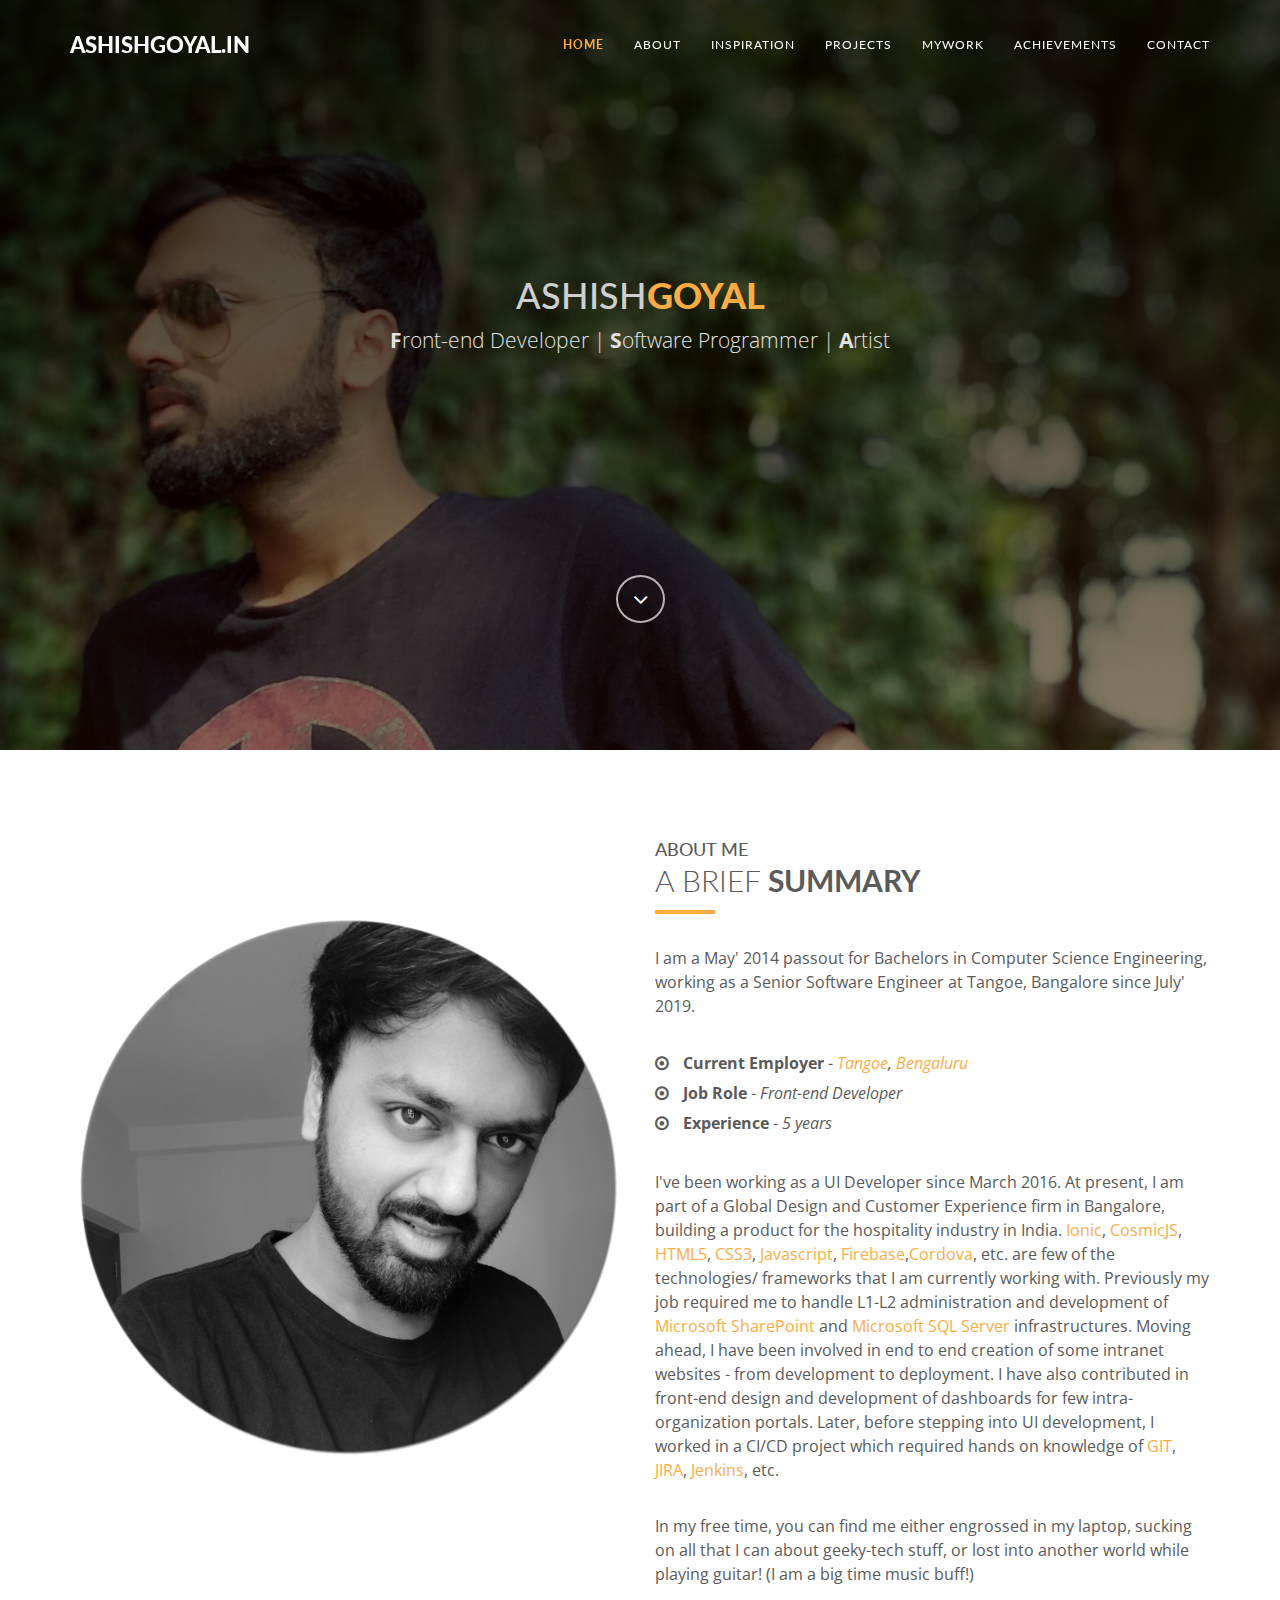
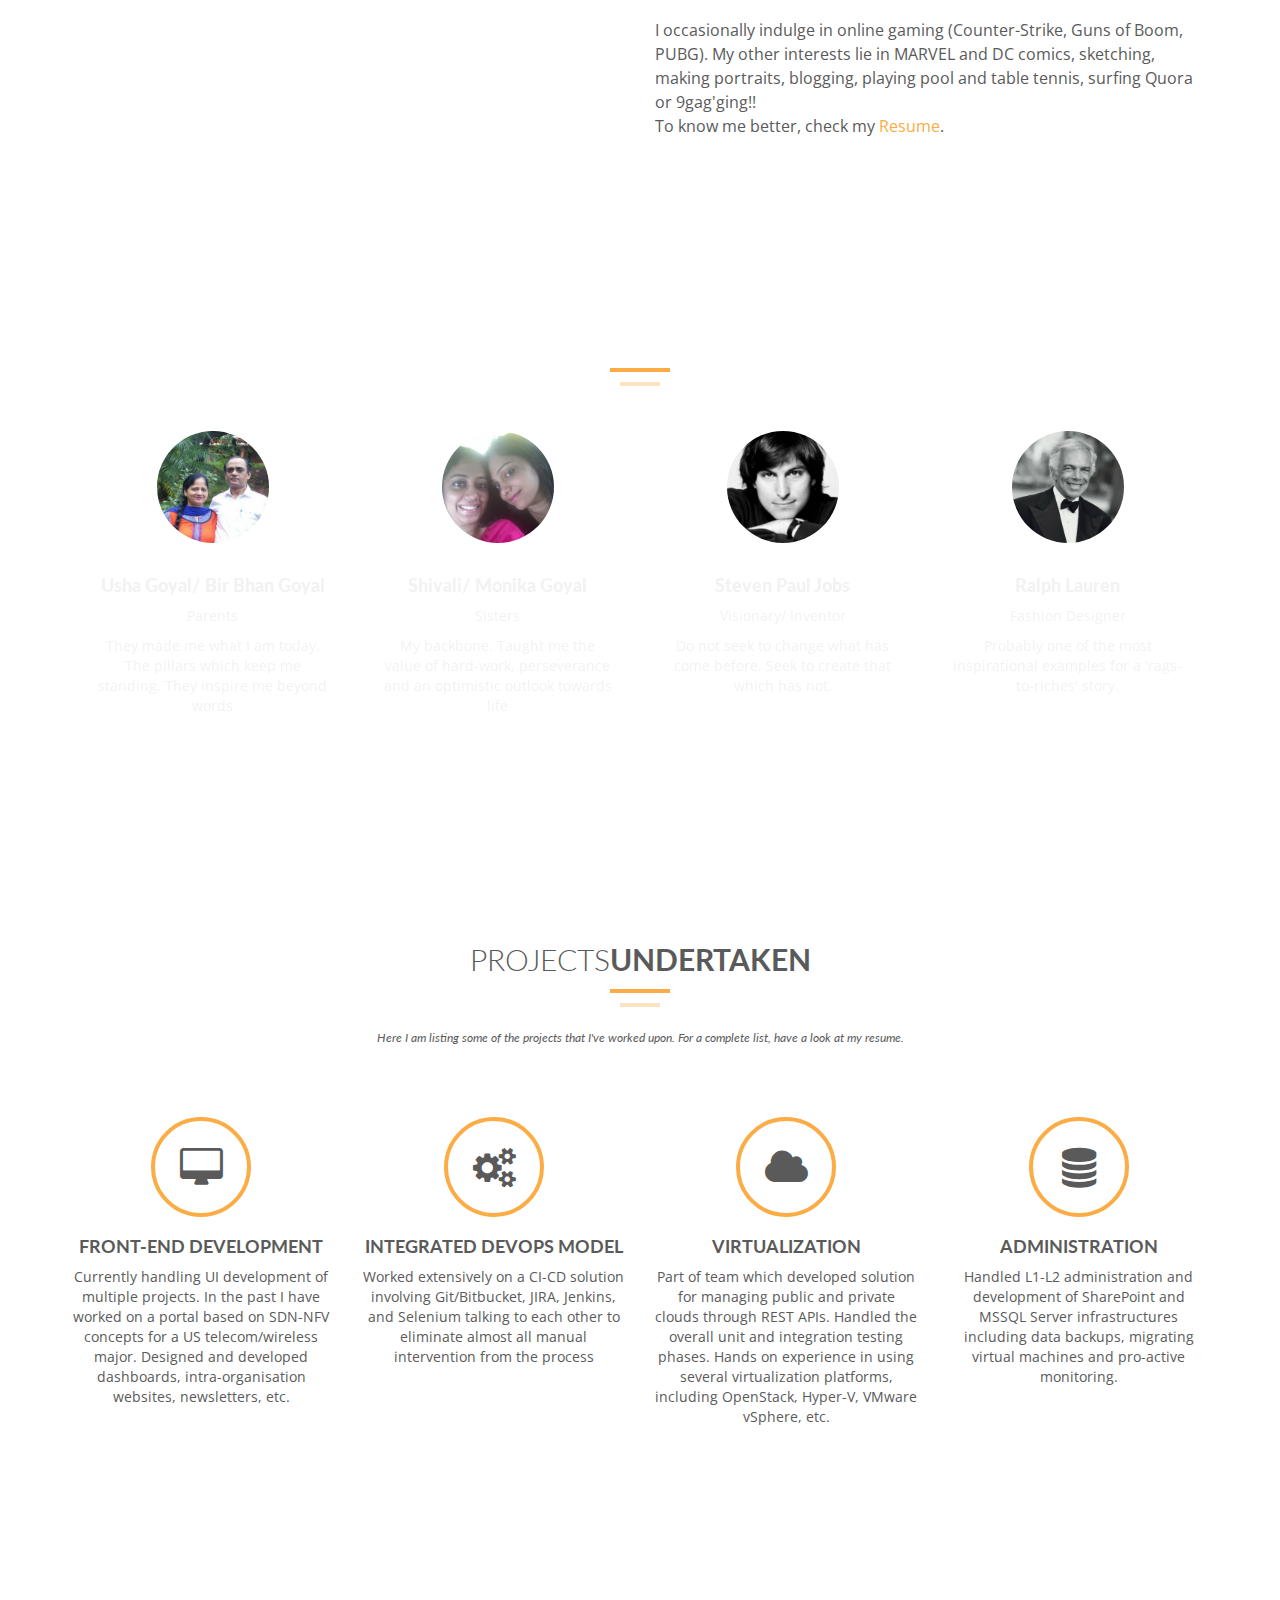
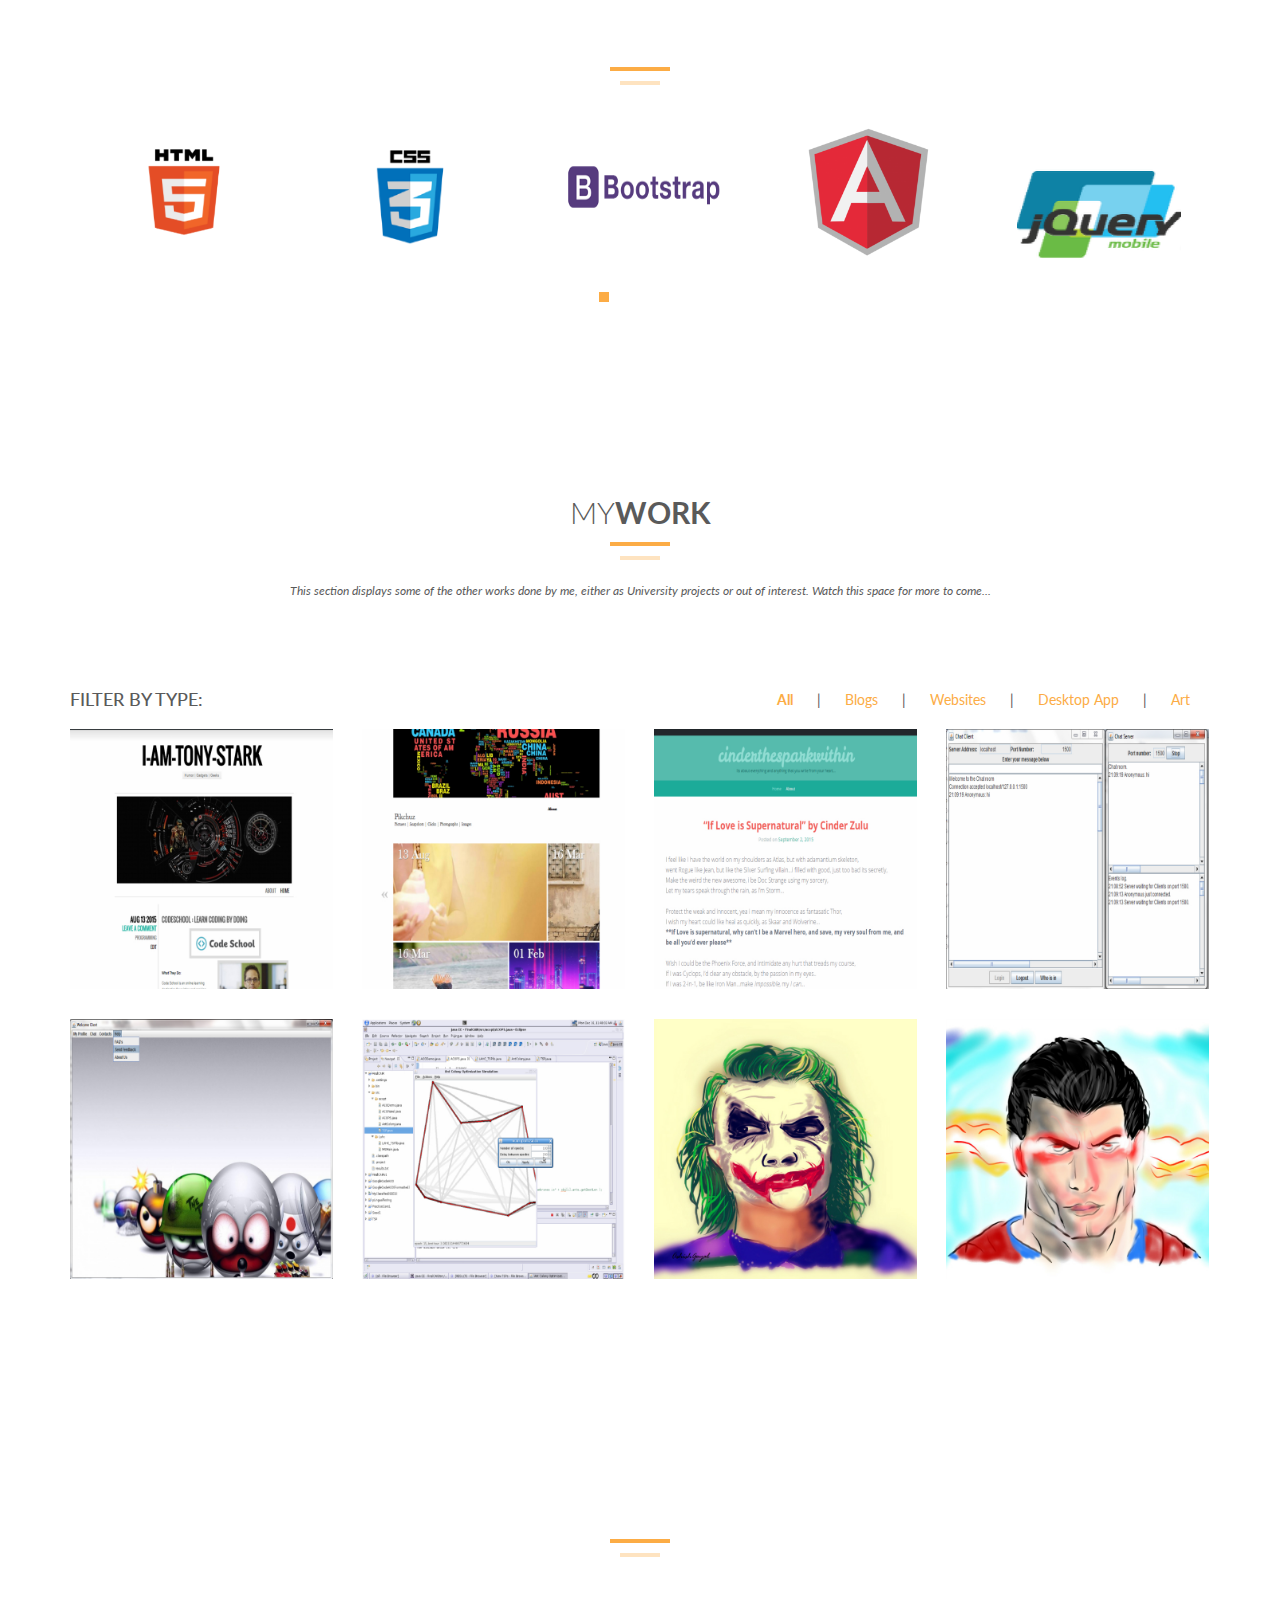
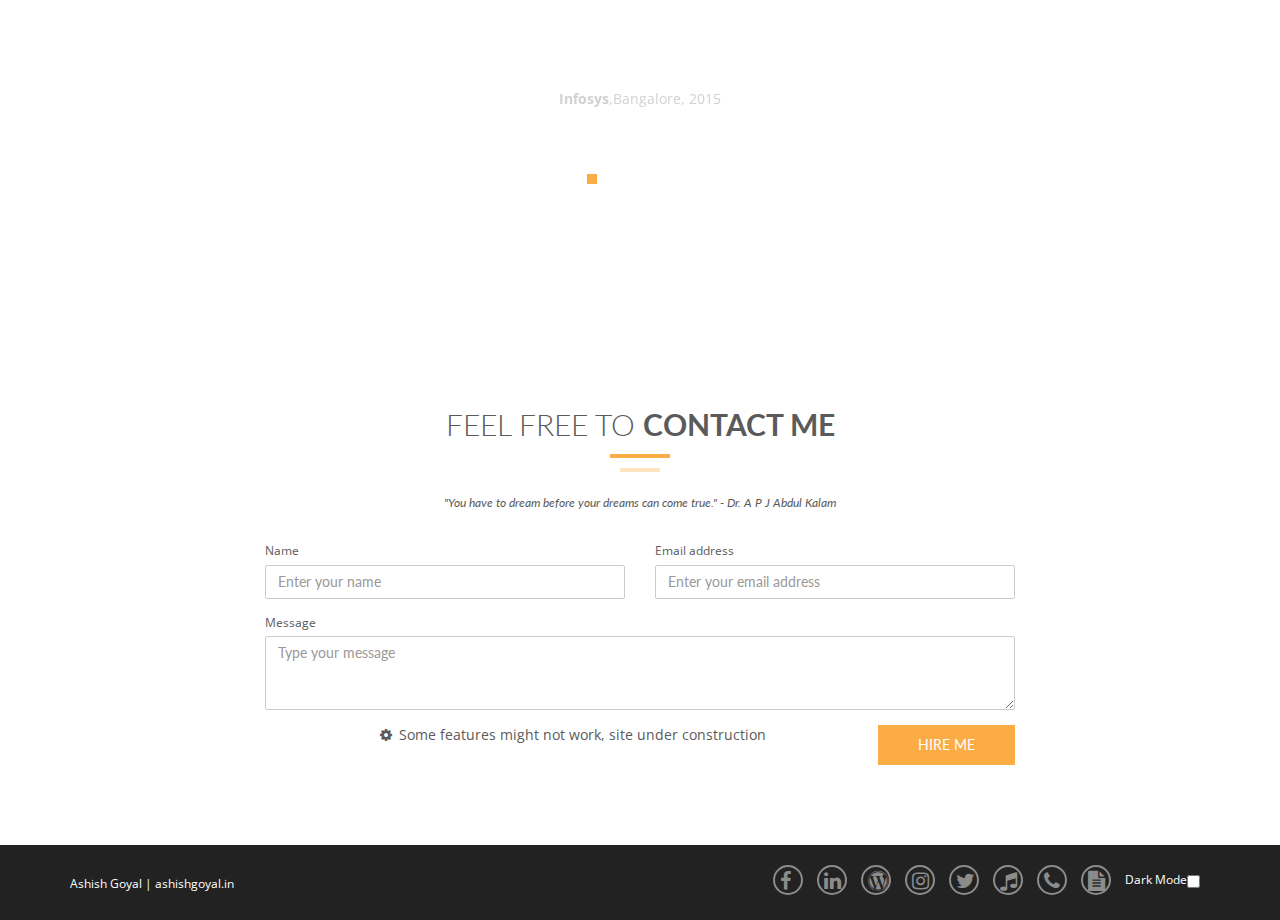
==== commit 01740397: "Code for Dark mode" ====
--- a/index.html
+++ b/index.html
@@ -29,7 +29,8 @@
     ================================================== -->
     <link href="css/owl.carousel.css" rel="stylesheet" media="screen">
     <link href="css/owl.theme.css" rel="stylesheet" media="screen">
-
+    <link rel="stylesheet" href="./dark-mode-bootstrap/dark-mode.css">
+    <link rel="stylesheet" href="./dark-mode-bootstrap/custom_forms.css">
     <!-- Stylesheet
     ================================================== -->
     <link rel="stylesheet" type="text/css"  href="css/style.css">
@@ -48,6 +49,7 @@
     <![endif]-->
       <script src="https://oss.maxcdn.com/html5shiv/3.7.2/html5shiv.min.js"></script>
       <script src="https://oss.maxcdn.com/respond/1.4.2/respond.min.js"></script>	
+     
 	
   </head>
   <body>
@@ -77,6 +79,7 @@
             <li><a href="#tf-testimonials" class="page-scroll">Achievements</a></li>
             <li><a href="#tf-contact" class="page-scroll">Contact</a></li>
           </ul>
+          
         </div><!-- /.navbar-collapse -->
       </div><!-- /.container-fluid -->
     </nav>
@@ -92,6 +95,7 @@
             </div>
         </div>
     </div>
+    
 
     <!-- About Me Section
     ==========================================-->
@@ -100,7 +104,7 @@
             <div class="row">
                 <div class="col-md-6">
                     <br> <br> <br> <br>
-                    <img src="img/ag_2019_bnwc.jpg" class="img-responsive">
+                    <img src="img/ag_2019_bnwc_tp.png" class="img-responsive">
                 </div>
                 <div class="col-md-6">
                     <div class="about-text">
@@ -638,7 +642,13 @@
                     <li><a href="https://twitter.com/Ashygoyal" target=_blank title="Twitter"><i class="fa fa-twitter"></i></a></li>
                     <li><a href="https://www.reverbnation.com/retributionband" target=_blank title="Retribution-Band"><i class="fa fa-music"></i></a></li>
 					<li><a href="tel:+919620954300" title="Call me up!"><i class="fa fa-phone"></i></a></li>
-					<li><a href="pages/CV_Mar2019.pdf" target=_blank title="My Resume"><i class="fa fa-file-text"></i></a></li>
+                    <li><a href="pages/CV_Mar2019.pdf" target=_blank title="My Resume"><i class="fa fa-file-text"></i></a></li>
+                    <li>
+                            <div class="custom-control custom-switch">
+                                    <input type="checkbox" class="custom-control-input" id="darkSwitch">
+                                    <label class="custom-control-label" for="darkSwitch">Dark Mode</label>
+                                </div>
+                    </li>
 					
                 </ul>
             </div>
@@ -654,6 +664,7 @@
     <script type="text/javascript" src="js/jquery.isotope.js"></script>
 
     <script src="js/owl.carousel.js"></script>
+    <script src="./dark-mode-bootstrap/dark-mode-switch.min.js"></script>
 
     <!-- Javascripts
     ================================================== -->
--- a/dark-mode-bootstrap/dark-mode.css
+++ b/dark-mode-bootstrap/dark-mode.css
@@ -0,0 +1,16 @@
+[data-theme="dark"] {
+  background-color: #111 !important;
+  color: #eee;
+}
+
+[data-theme="dark"] .bg-light {
+  background-color: #333 !important;
+}
+
+[data-theme="dark"] .bg-white {
+  background-color: #000 !important;
+}
+
+[data-theme="dark"] .bg-black {
+  background-color: #eee !important;
+}--- a/dark-mode-bootstrap/custom_forms.css
+++ b/dark-mode-bootstrap/custom_forms.css
@@ -0,0 +1,72 @@
+.custom-control-input:focus:not(:checked) ~ .custom-control-label::before {
+  border-color: #80bdff;
+}
+.custom-switch .custom-control-input:checked ~ .custom-control-label::after {
+  background-color: #fff;
+  -webkit-transform: translateX(0.75rem);
+  transform: translateX(0.75rem);
+}
+.custom-control-input:focus ~ .custom-control-label::before {
+  box-shadow: 0 0 0 0.2rem rgba(0, 123, 255, 0.25);
+}
+.custom-switch .custom-control-label::before {
+  left: -2.25rem;
+  width: 1.75rem;
+  pointer-events: all;
+  border-radius: 0.5rem;
+}
+.custom-control-label::before,
+.custom-file-label,
+.custom-select {
+  transition: background-color 0.15s ease-in-out, border-color 0.15s ease-in-out,
+    box-shadow 0.15s ease-in-out;
+}
+.custom-control-label::before {
+  position: absolute;
+  top: 0.25rem;
+  left: -1.5rem;
+  display: block;
+  width: 1rem;
+  height: 1rem;
+  pointer-events: none;
+  content: "";
+  background-color: #fff;
+  border: #adb5bd solid 1px;
+}
+*,
+::after,
+::before {
+  box-sizing: border-box;
+}
+
+.custom-control-input:checked ~ .custom-control-label::before {
+  color: #fff;
+  border-color: #007bff;
+  background-color: #007bff;
+}
+
+.custom-switch .custom-control-label::after {
+  top: calc(0.25rem + 2px);
+  left: calc(-2.25rem + 2px);
+  width: calc(1rem - 4px);
+  height: calc(1rem - 4px);
+  background-color: #adb5bd;
+  border-radius: 0.5rem;
+  transition: background-color 0.15s ease-in-out, border-color 0.15s ease-in-out,
+    box-shadow 0.15s ease-in-out, -webkit-transform 0.15s ease-in-out;
+  transition: transform 0.15s ease-in-out, background-color 0.15s ease-in-out,
+    border-color 0.15s ease-in-out, box-shadow 0.15s ease-in-out;
+  transition: transform 0.15s ease-in-out, background-color 0.15s ease-in-out,
+    border-color 0.15s ease-in-out, box-shadow 0.15s ease-in-out,
+    -webkit-transform 0.15s ease-in-out;
+}
+.custom-control-label::after {
+  position: absolute;
+  top: 0.25rem;
+  left: -1.5rem;
+  display: block;
+  width: 1rem;
+  height: 1rem;
+  content: "";
+  background: no-repeat 50%/50% 50%;
+}
--- a/css/style.css
+++ b/css/style.css
@@ -355,7 +355,6 @@
 	margin-left: 20px;
 }
 ol.type li:last-child:after { content: ''; }
-ol.type li a{ color: #222222}
 ol.type li a.active { font-weight: 700; }
 .isotope-item { z-index: 2 }
 .isotope-hidden.isotope-item { z-index: 1 }
@@ -568,4 +567,4 @@
 #footer i.fa:hover{
 	background: #FCAC45;
 	border-color: #FCAC45;
-	color: #ffffff;+	color: #ffffff;
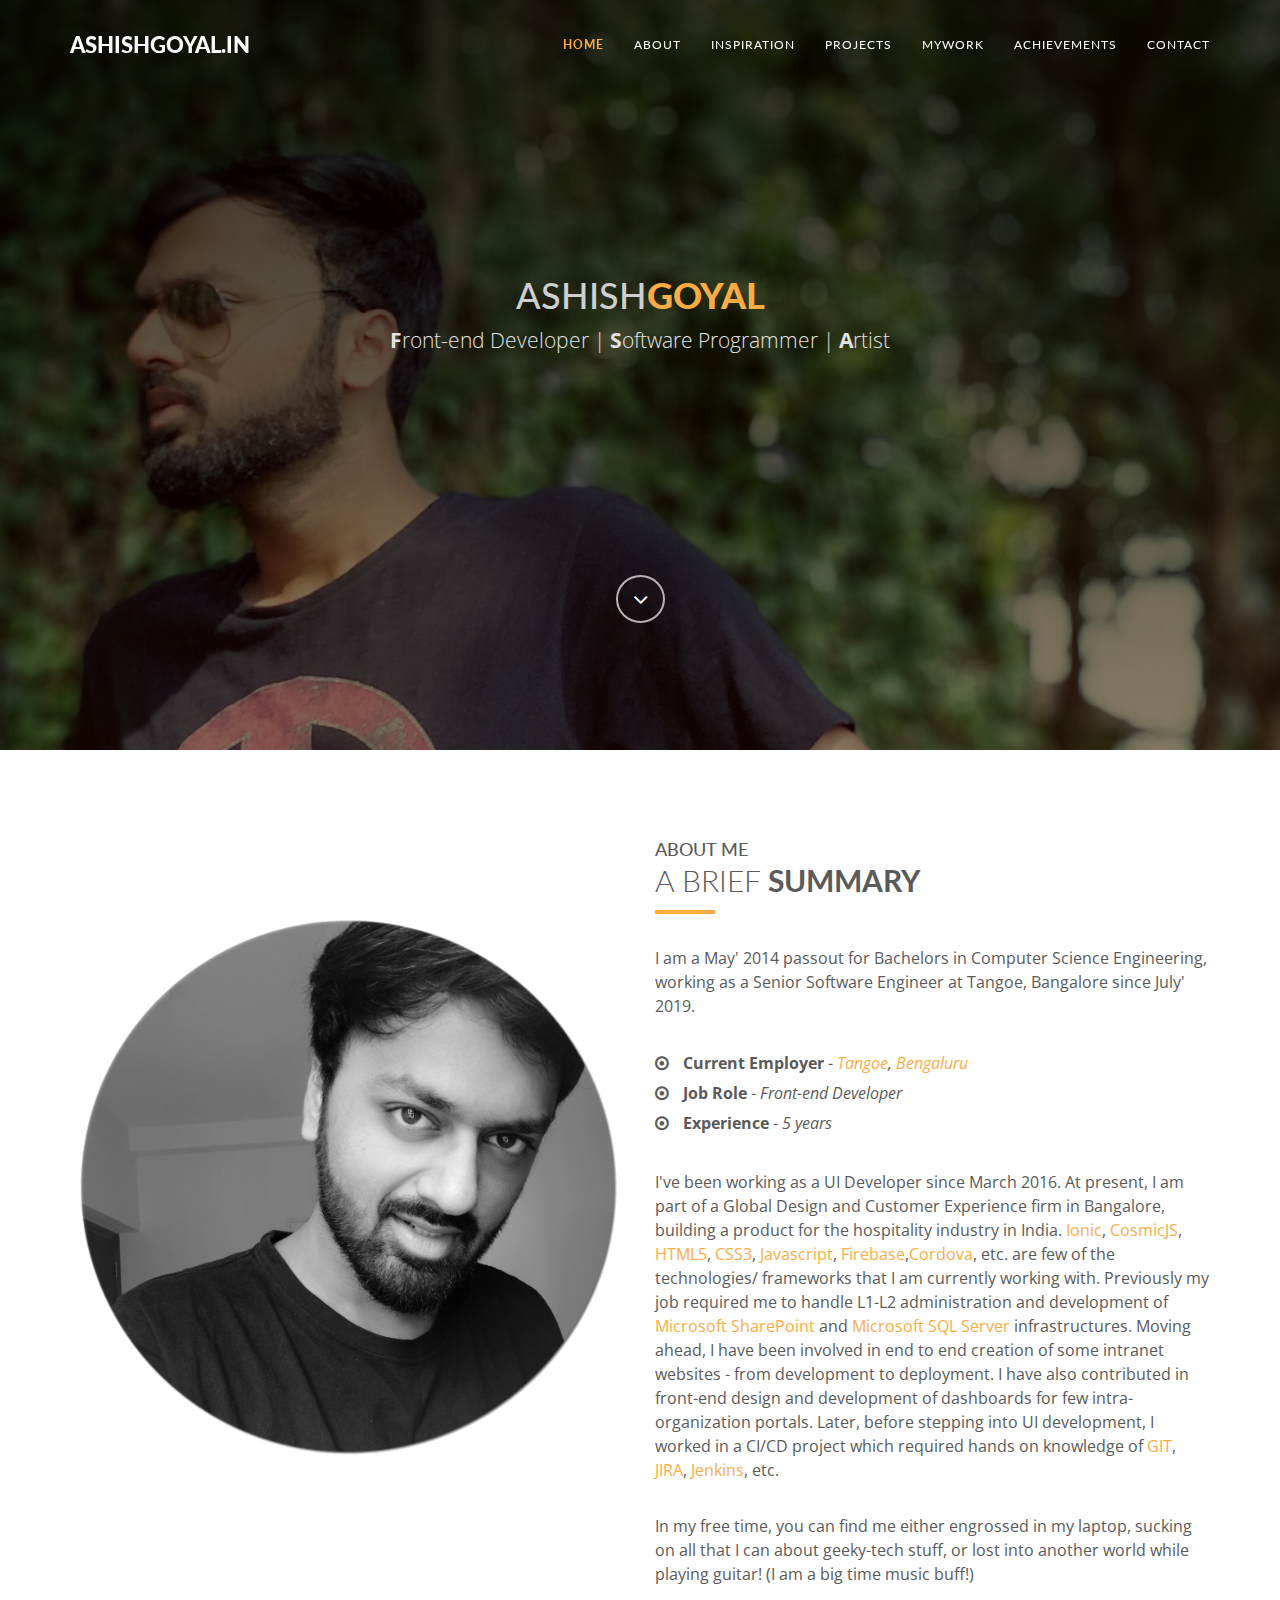
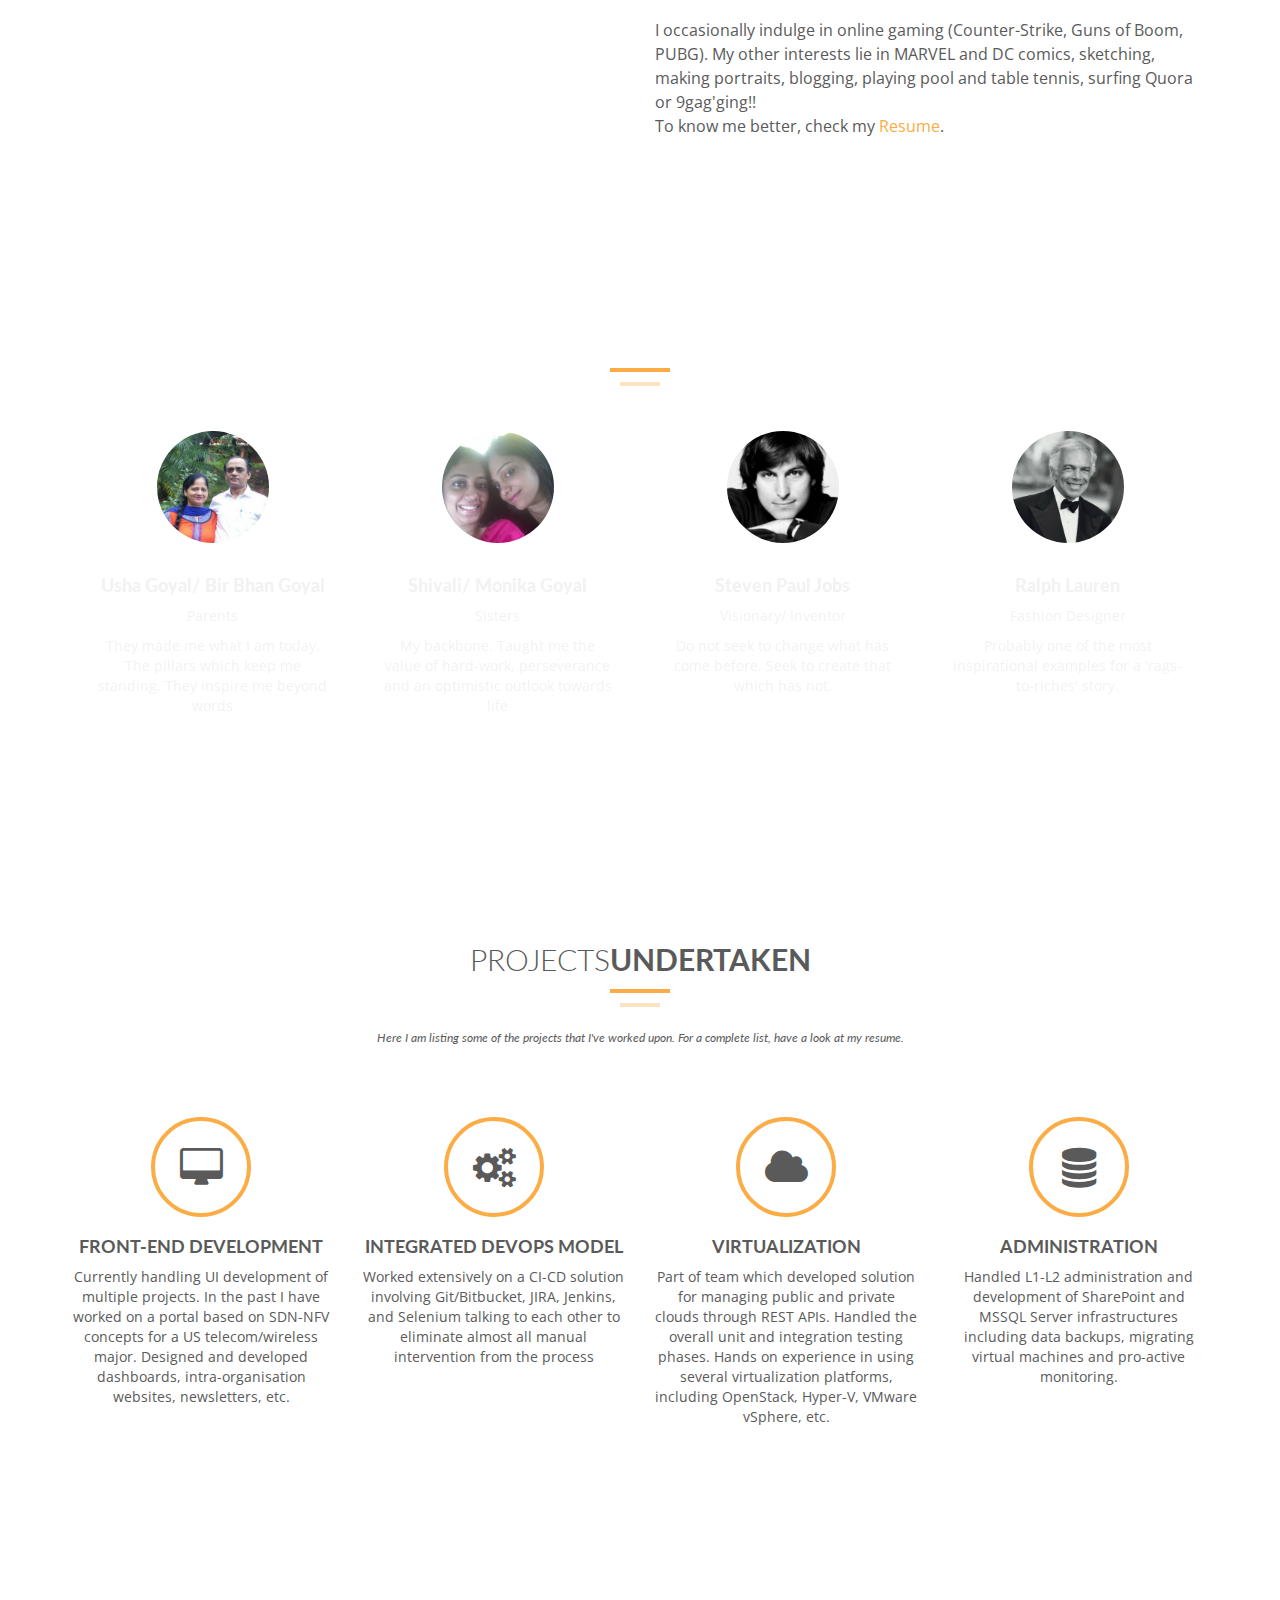
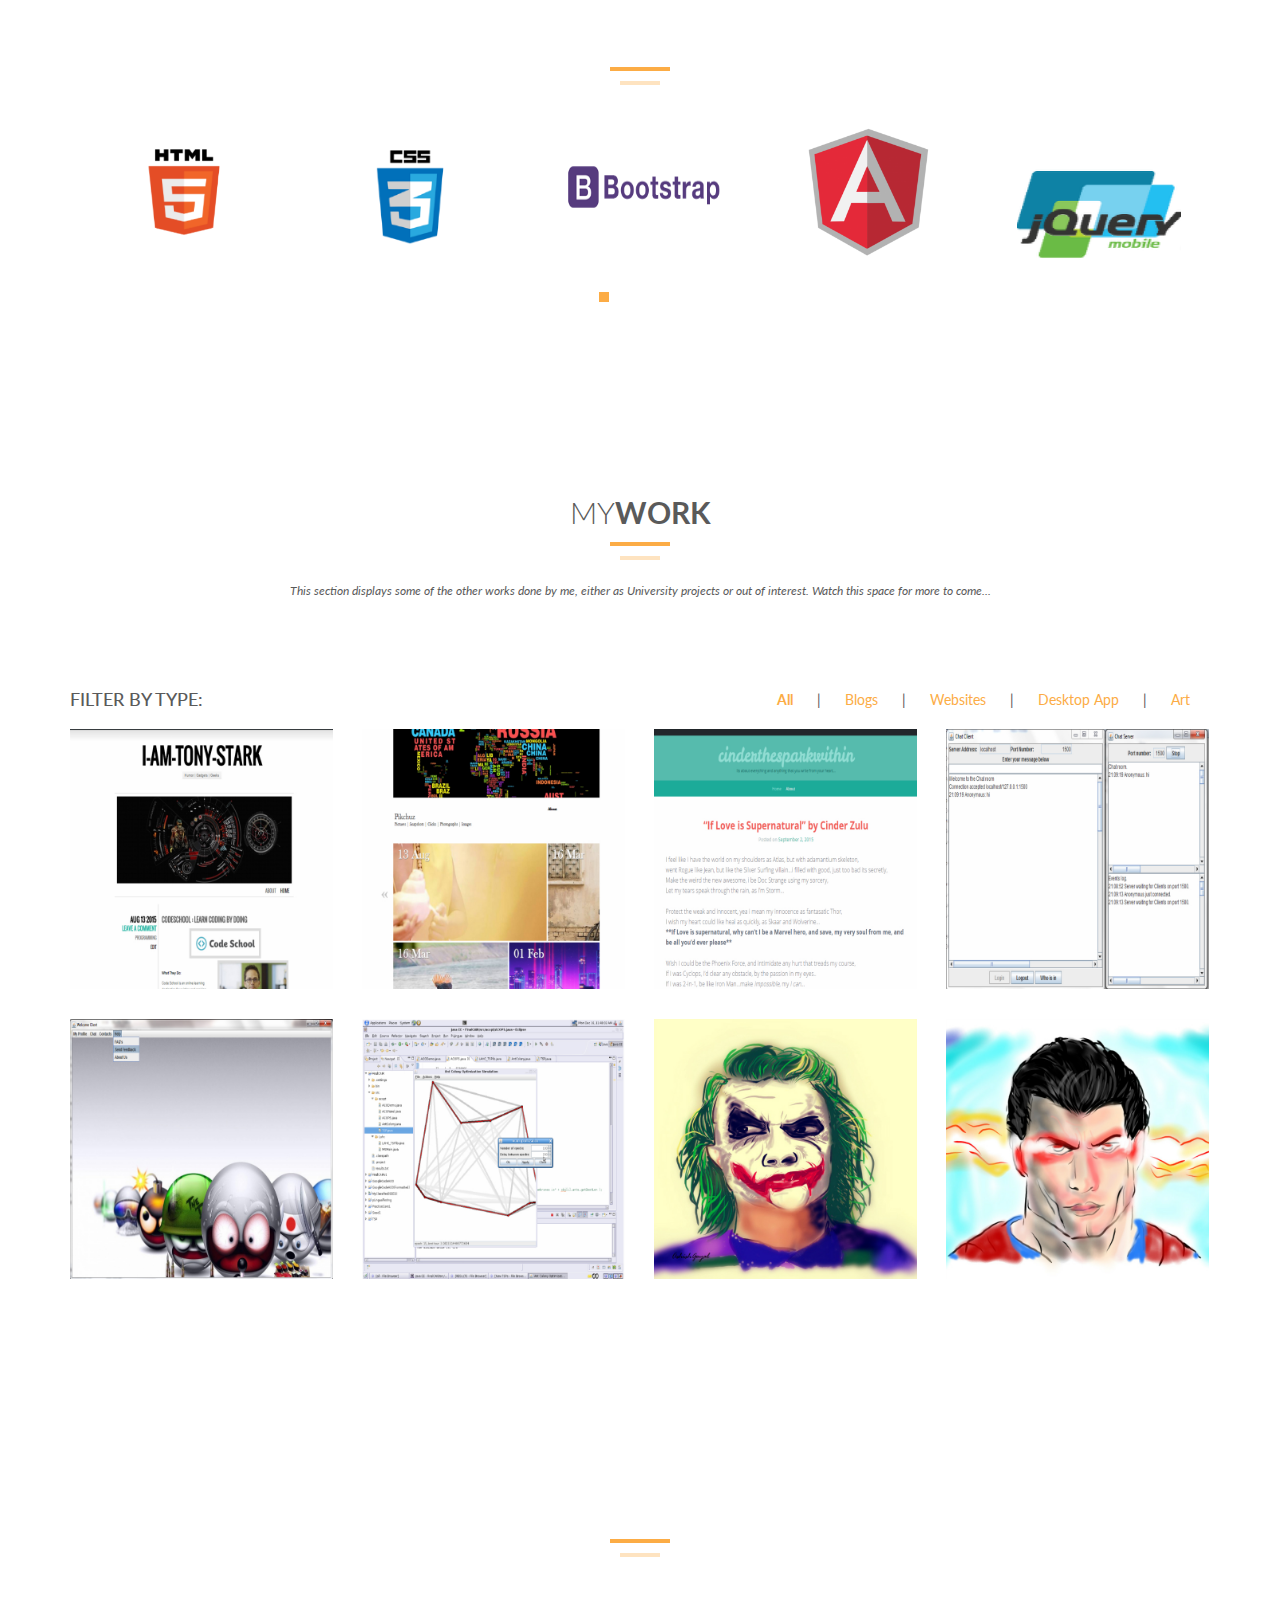
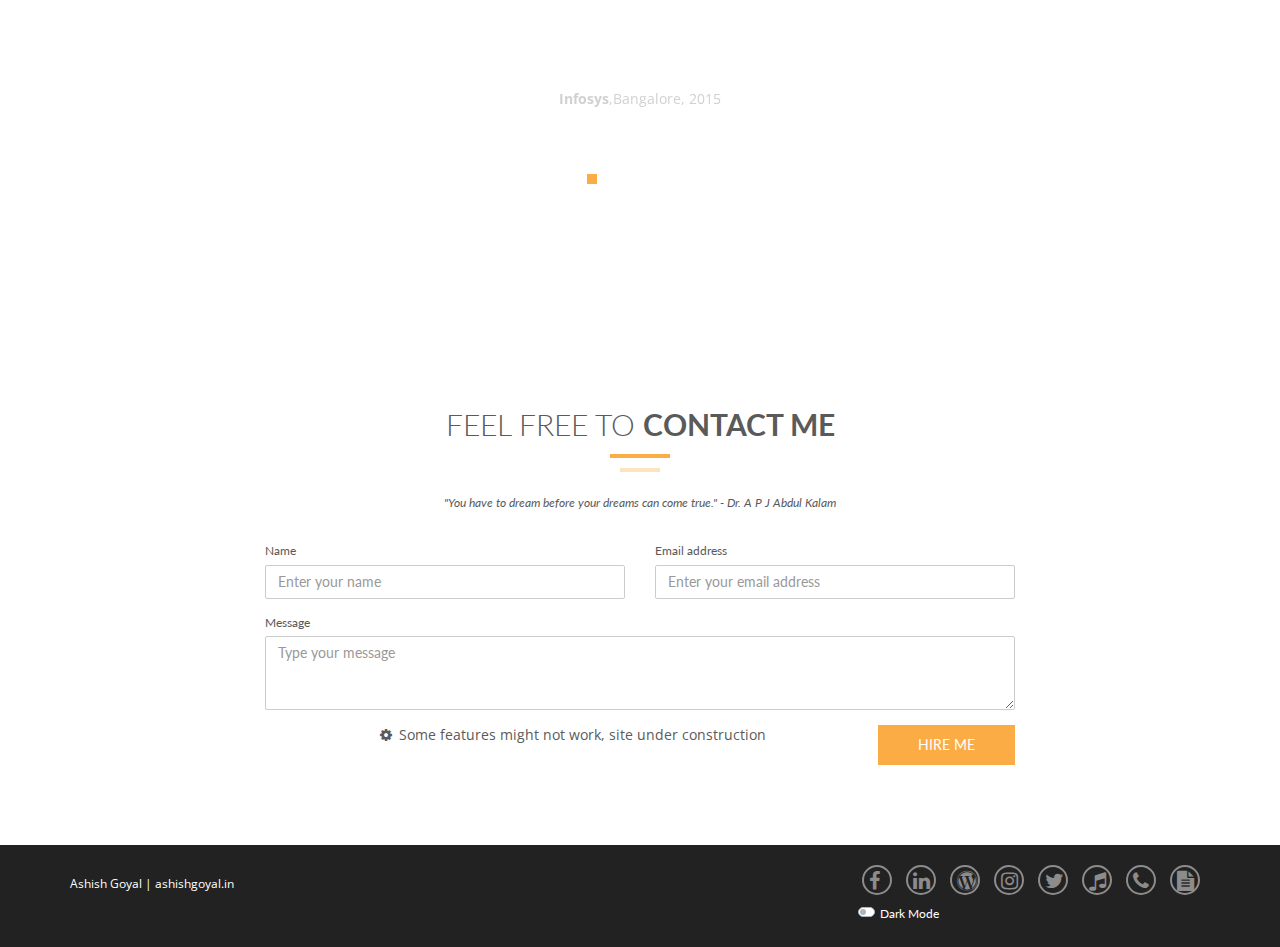
==== commit 26af2362: "dark mode switch fix for checkbox" ====
--- a/index.html
+++ b/index.html
@@ -643,14 +643,12 @@
                     <li><a href="https://www.reverbnation.com/retributionband" target=_blank title="Retribution-Band"><i class="fa fa-music"></i></a></li>
 					<li><a href="tel:+919620954300" title="Call me up!"><i class="fa fa-phone"></i></a></li>
                     <li><a href="pages/CV_Mar2019.pdf" target=_blank title="My Resume"><i class="fa fa-file-text"></i></a></li>
-                    <li>
-                            <div class="custom-control custom-switch">
-                                    <input type="checkbox" class="custom-control-input" id="darkSwitch">
-                                    <label class="custom-control-label" for="darkSwitch">Dark Mode</label>
-                                </div>
-                    </li>
 					
                 </ul>
+                <label class="custom-control custom-switch switch">
+                        <input type="checkbox" class="custom-control-input" id="darkSwitch">
+                        <label class="custom-control-label" for="darkSwitch">Dark Mode</label>
+                    </label>
             </div>
         </div>
     </nav>
--- a/dark-mode-bootstrap/custom_forms.css
+++ b/dark-mode-bootstrap/custom_forms.css
@@ -70,3 +70,57 @@
   content: "";
   background: no-repeat 50%/50% 50%;
 }
+
+/* The switch - the box around the slider */
+.switch {
+  position: relative;
+  display: inline-block;
+  width: 65px;
+  margin-left: 18px;
+}
+
+/* Hide default HTML checkbox */
+.switch input {
+  opacity: 0;
+  width: 0;
+  height: 0;
+}
+
+/* The slider */
+.slider {
+  position: absolute;
+  cursor: pointer;
+  top: 0;
+  left: 0;
+  right: 0;
+  bottom: 0;
+  background-color: #ccc;
+  -webkit-transition: 0.4s;
+  transition: 0.4s;
+}
+
+.slider:before {
+  position: absolute;
+  content: "";
+  height: 26px;
+  width: 26px;
+  left: 4px;
+  bottom: 4px;
+  background-color: white;
+  -webkit-transition: 0.4s;
+  transition: 0.4s;
+}
+
+input:checked + .slider {
+  background-color: #2196f3;
+}
+
+input:focus + .slider {
+  box-shadow: 0 0 1px #2196f3;
+}
+
+input:checked + .slider:before {
+  -webkit-transform: translateX(26px);
+  -ms-transform: translateX(26px);
+  transform: translateX(26px);
+}
--- a/css/style.css
+++ b/css/style.css
@@ -485,7 +485,7 @@
 	float: left;
 	font-size: 12px;
 	font-weight: 400;
-	font-family: 'Open Sans', sans-serif;
+	/* font-family: 'Open Sans', sans-serif; */
 }
 #tf-contact .form-control {
 	display: block;
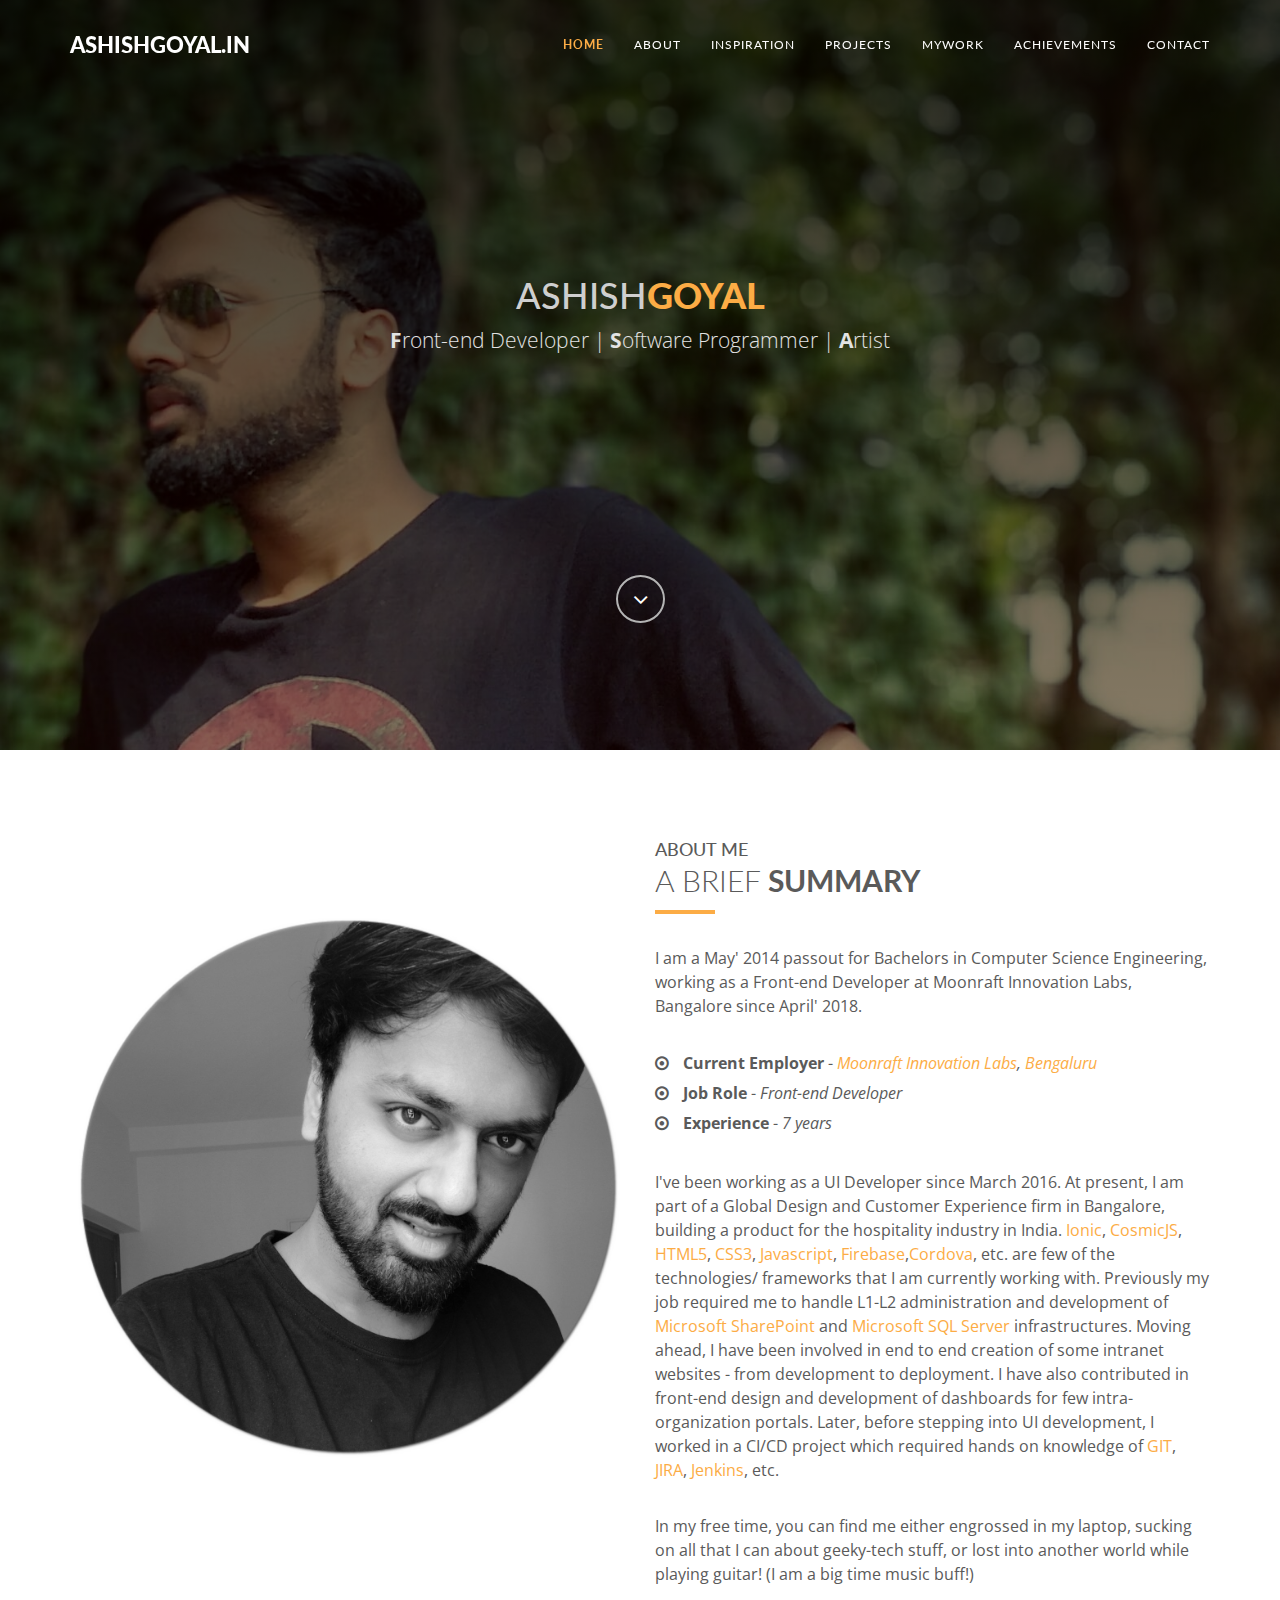
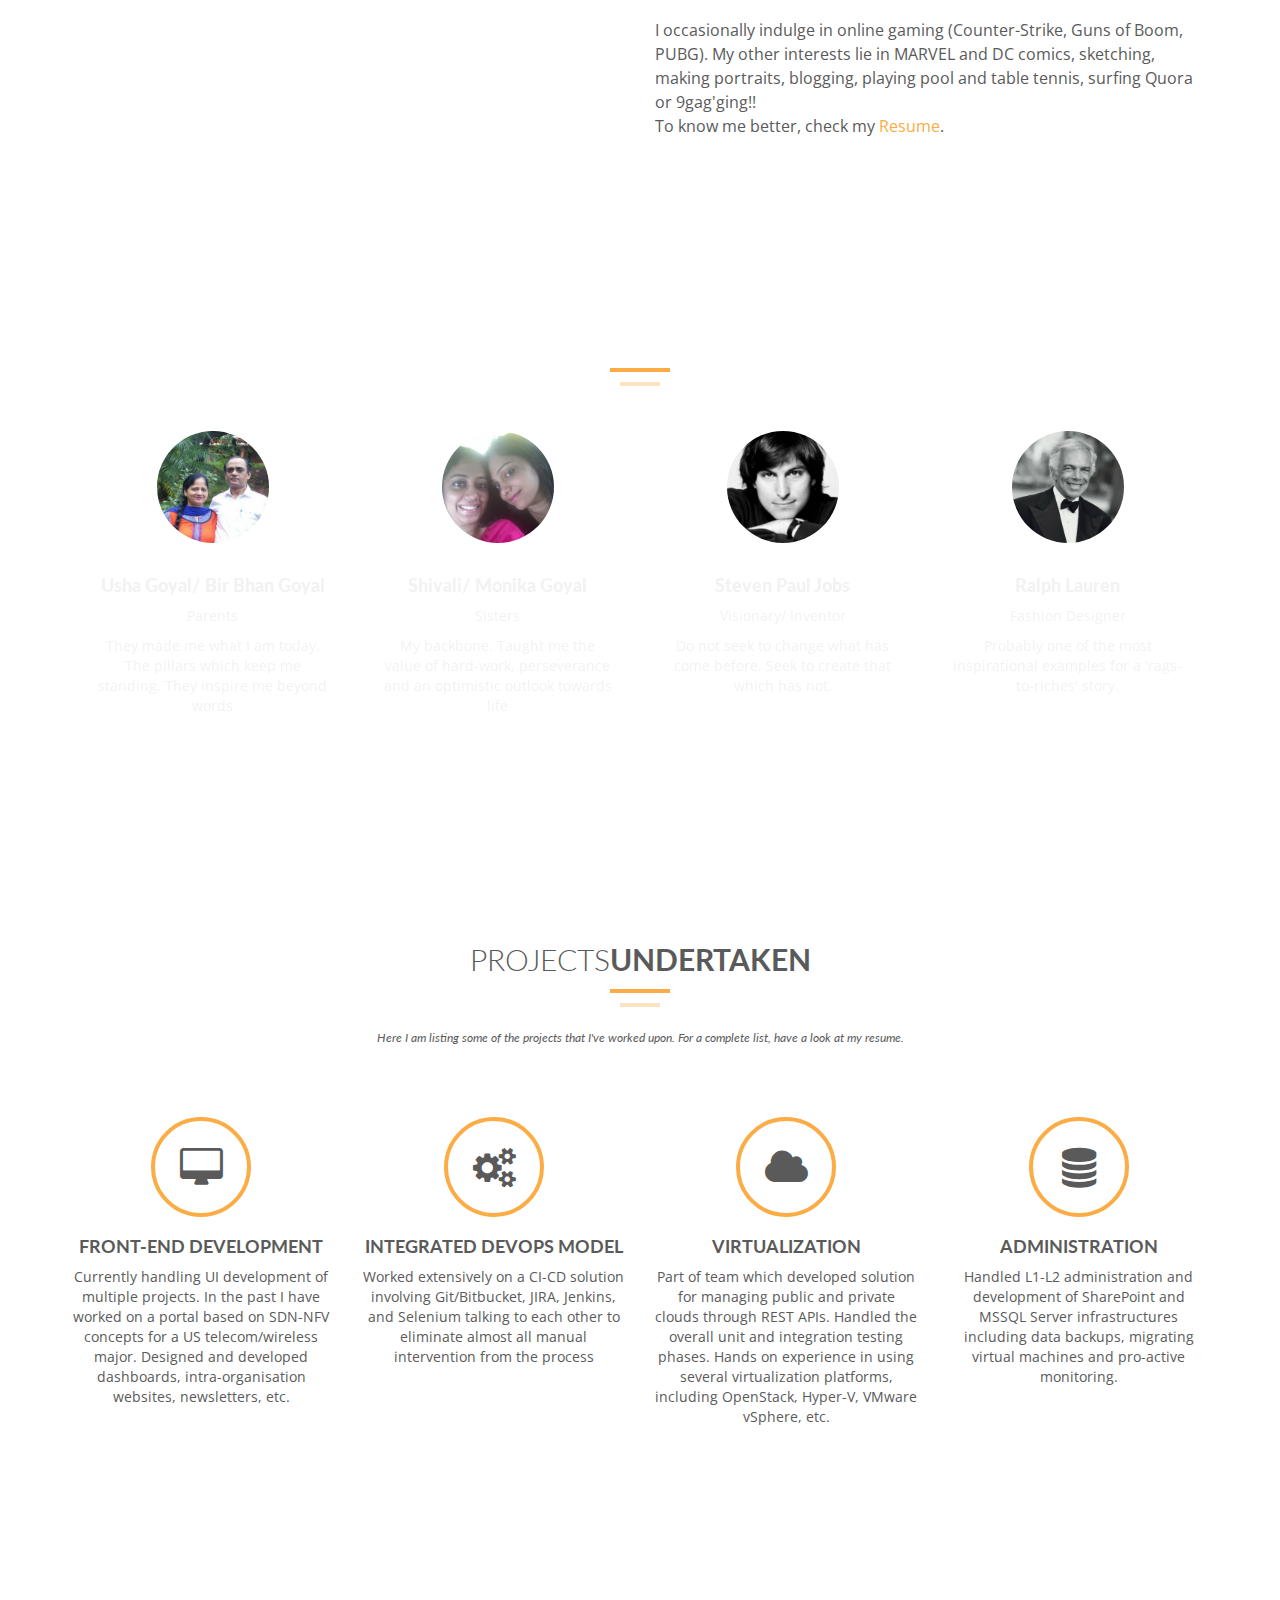
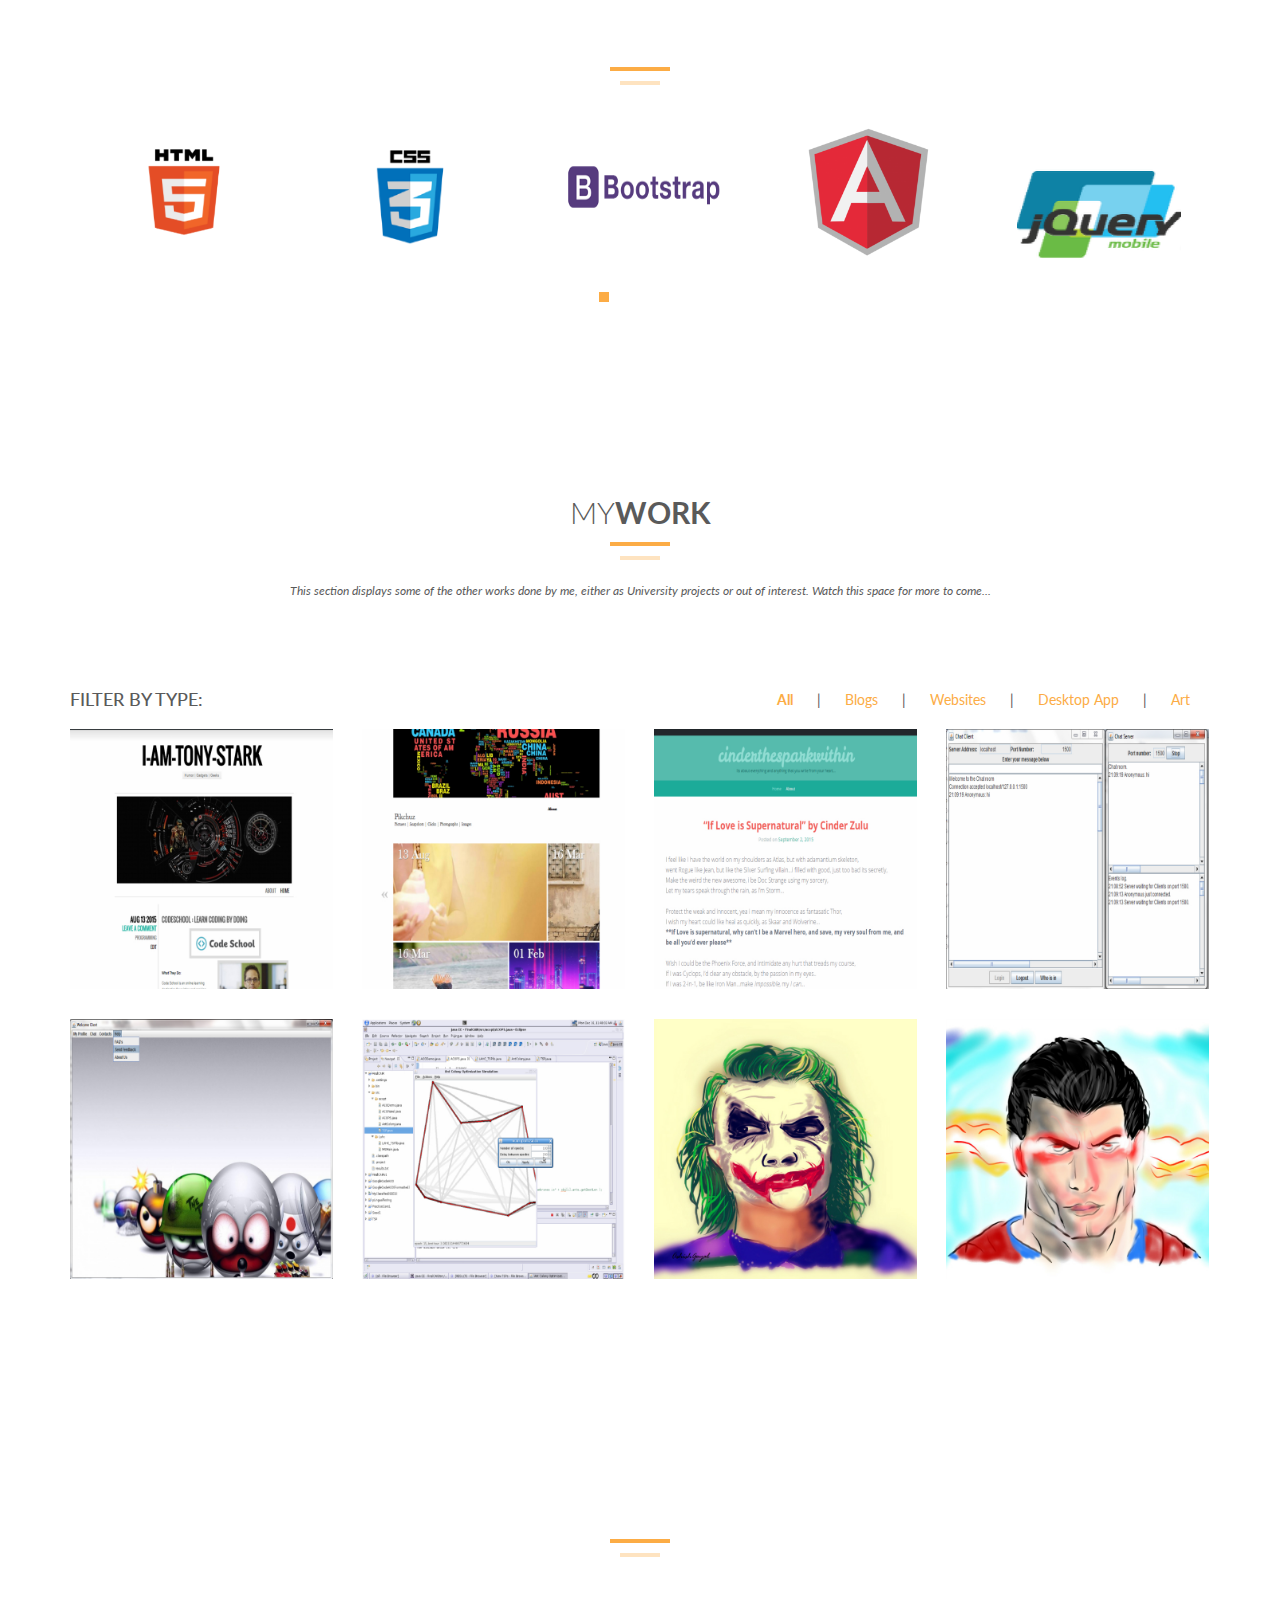
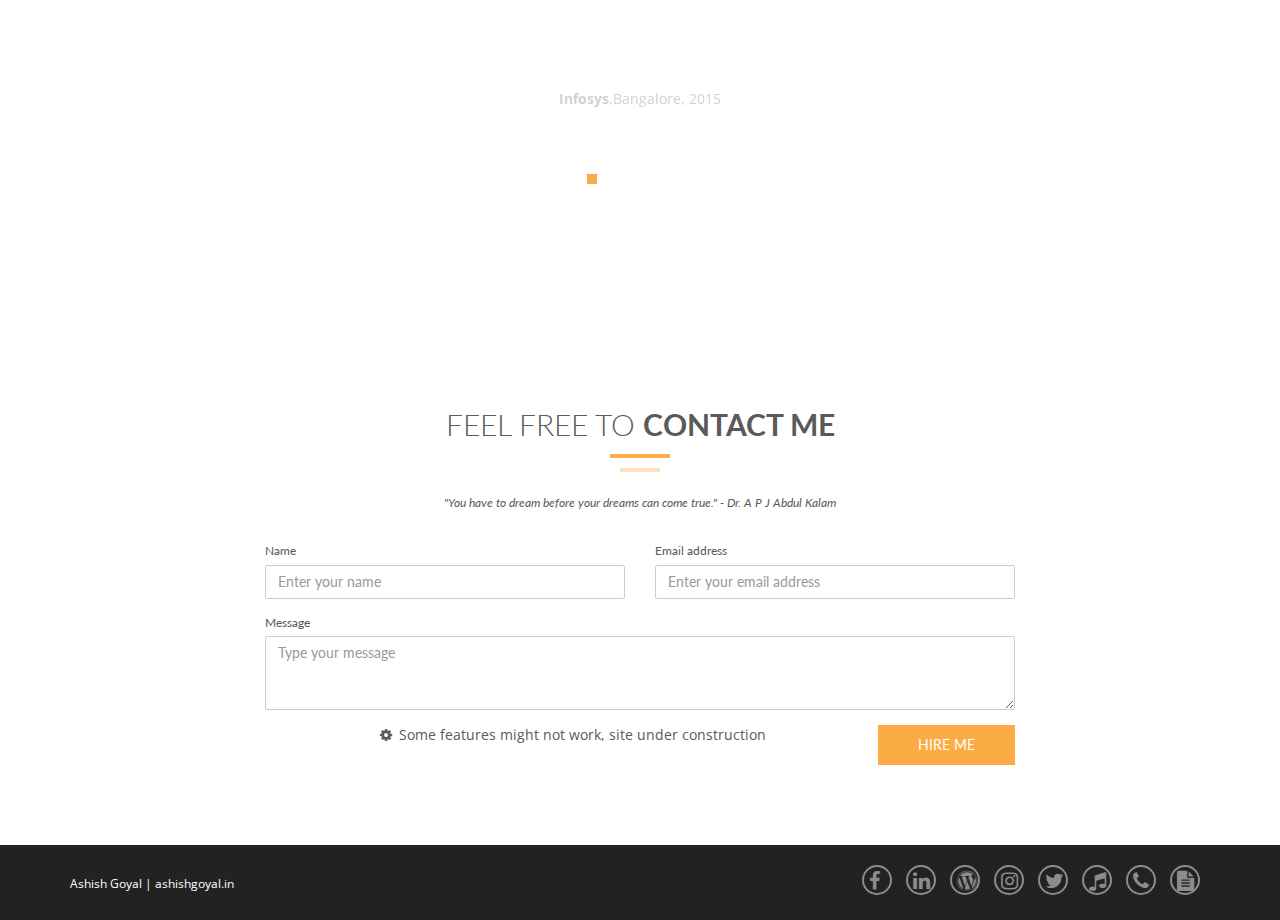
==== commit 892ca1c8: "updated exp and CV" ====
--- a/index.html
+++ b/index.html
@@ -29,8 +29,7 @@
     ================================================== -->
     <link href="css/owl.carousel.css" rel="stylesheet" media="screen">
     <link href="css/owl.theme.css" rel="stylesheet" media="screen">
-    <link rel="stylesheet" href="./dark-mode-bootstrap/dark-mode.css">
-    <link rel="stylesheet" href="./dark-mode-bootstrap/custom_forms.css">
+
     <!-- Stylesheet
     ================================================== -->
     <link rel="stylesheet" type="text/css"  href="css/style.css">
@@ -49,7 +48,6 @@
     <![endif]-->
       <script src="https://oss.maxcdn.com/html5shiv/3.7.2/html5shiv.min.js"></script>
       <script src="https://oss.maxcdn.com/respond/1.4.2/respond.min.js"></script>	
-     
 	
   </head>
   <body>
@@ -79,7 +77,6 @@
             <li><a href="#tf-testimonials" class="page-scroll">Achievements</a></li>
             <li><a href="#tf-contact" class="page-scroll">Contact</a></li>
           </ul>
-          
         </div><!-- /.navbar-collapse -->
       </div><!-- /.container-fluid -->
     </nav>
@@ -95,7 +92,6 @@
             </div>
         </div>
     </div>
-    
 
     <!-- About Me Section
     ==========================================-->
@@ -104,7 +100,7 @@
             <div class="row">
                 <div class="col-md-6">
                     <br> <br> <br> <br>
-                    <img src="img/ag_2019_bnwc_tp.png" class="img-responsive">
+                    <img src="img/ag_2019_bnwc.jpg" class="img-responsive">
                 </div>
                 <div class="col-md-6">
                     <div class="about-text">
@@ -114,11 +110,11 @@
                             <hr>
                             <div class="clearfix"></div>
                         </div>
-                        <p class="intro">I am a May' 2014 passout for Bachelors in Computer Science Engineering, working as a Senior Software Engineer at Tangoe, Bangalore since July' 2019.  </p>
+                        <p class="intro">I am a May' 2014 passout for Bachelors in Computer Science Engineering, working as a Front-end Developer at Moonraft Innovation Labs, Bangalore since April' 2018.  </p>
                         <ul class="about-list">
                             <li>
                                 <span class="fa fa-dot-circle-o"></span>
-                                <strong>Current Employer</strong> - <em><a href="https://www.tangoe.com/" target=_blank>Tangoe</a>, <a href="https://goo.gl/maps/5odJedVM3e12" target=_blank>Bengaluru</a></em>
+                                <strong>Current Employer</strong> - <em><a href="https://moonraft.com/#!/" target=_blank>Moonraft Innovation Labs</a>, <a href="https://goo.gl/maps/5odJedVM3e12" target=_blank>Bengaluru</a></em>
                             </li>
                             <li>
                                 <span class="fa fa-dot-circle-o"></span>
@@ -126,13 +122,13 @@
                             </li>
                             <li>
                                 <span class="fa fa-dot-circle-o"></span>
-                                <strong>Experience</strong> - <em>5 years</em>
+                                <strong>Experience</strong> - <em>7 years</em>
                             </li>
                         </ul> <br>
 						<p class="intro">I've been working as a UI Developer since March 2016. At present, I am part of a Global Design and Customer Experience firm in Bangalore, building a product for the hospitality industry in India. <a href="https://ionicframework.com/">Ionic</a>, <a href="https://cosmicjs.com/">CosmicJS</a>, <a href="https://en.wikipedia.org/wiki/HTML5">HTML5</a>, <a href="https://developer.mozilla.org/en-US/docs/Web/CSS/CSS3">CSS3</a>, <a href="https://en.wikipedia.org/wiki/JavaScript">Javascript</a>, <a href="https://firebase.google.com/">Firebase</a>,<a href"https://cordova.apache.org/">Cordova</a>, etc. are few of the technologies/ frameworks that I am currently working with. Previously my job required me to handle L1-L2 administration and development of <a href="https://en.wikipedia.org/wiki/SharePoint">Microsoft SharePoint</a> and <a href="https://en.wikipedia.org/wiki/Microsoft_SQL_Server">Microsoft SQL Server</a> infrastructures. Moving ahead, I have been involved in end to end creation of some intranet websites - from development to deployment. I have also contributed in front-end design and development of dashboards for few intra-organization portals. Later, before stepping into UI development, I worked in a CI/CD project which required hands on knowledge of <a href="https://git-scm.com/">GIT</a>, <a href="https://en.wikipedia.org/wiki/Jira_(software)">JIRA</a>, <a href="https://jenkins.io/">Jenkins</a>, etc.</p><br>
 						<p class="intro">In my free time, you can find me either engrossed in my laptop, sucking on all that I can about geeky-tech stuff, or lost into another world while playing guitar! (I am a big time music buff!)</p> <br>
 						<p class="intro">I occasionally indulge in online gaming (Counter-Strike, Guns of Boom, PUBG). My other interests lie in MARVEL and DC comics, sketching, making portraits, blogging, playing pool and table tennis, surfing Quora or 9gag'ging!! <br>
-                        To know me better, check my<a href="pages/CV_Mar2019.pdf" target=_blank id="resume"> Resume</a>. 
+                        To know me better, check my<a href="pages/CV_July2021.pdf" target=_blank id="resume"> Resume</a>. 
                          </p>
                     </div>
                 </div>
@@ -642,13 +638,9 @@
                     <li><a href="https://twitter.com/Ashygoyal" target=_blank title="Twitter"><i class="fa fa-twitter"></i></a></li>
                     <li><a href="https://www.reverbnation.com/retributionband" target=_blank title="Retribution-Band"><i class="fa fa-music"></i></a></li>
 					<li><a href="tel:+919620954300" title="Call me up!"><i class="fa fa-phone"></i></a></li>
-                    <li><a href="pages/CV_Mar2019.pdf" target=_blank title="My Resume"><i class="fa fa-file-text"></i></a></li>
+					<li><a href="pages/CV_July2021.pdf" target=_blank title="My Resume"><i class="fa fa-file-text"></i></a></li>
 					
                 </ul>
-                <label class="custom-control custom-switch switch">
-                        <input type="checkbox" class="custom-control-input" id="darkSwitch">
-                        <label class="custom-control-label" for="darkSwitch">Dark Mode</label>
-                    </label>
             </div>
         </div>
     </nav>
@@ -662,7 +654,6 @@
     <script type="text/javascript" src="js/jquery.isotope.js"></script>
 
     <script src="js/owl.carousel.js"></script>
-    <script src="./dark-mode-bootstrap/dark-mode-switch.min.js"></script>
 
     <!-- Javascripts
     ================================================== -->
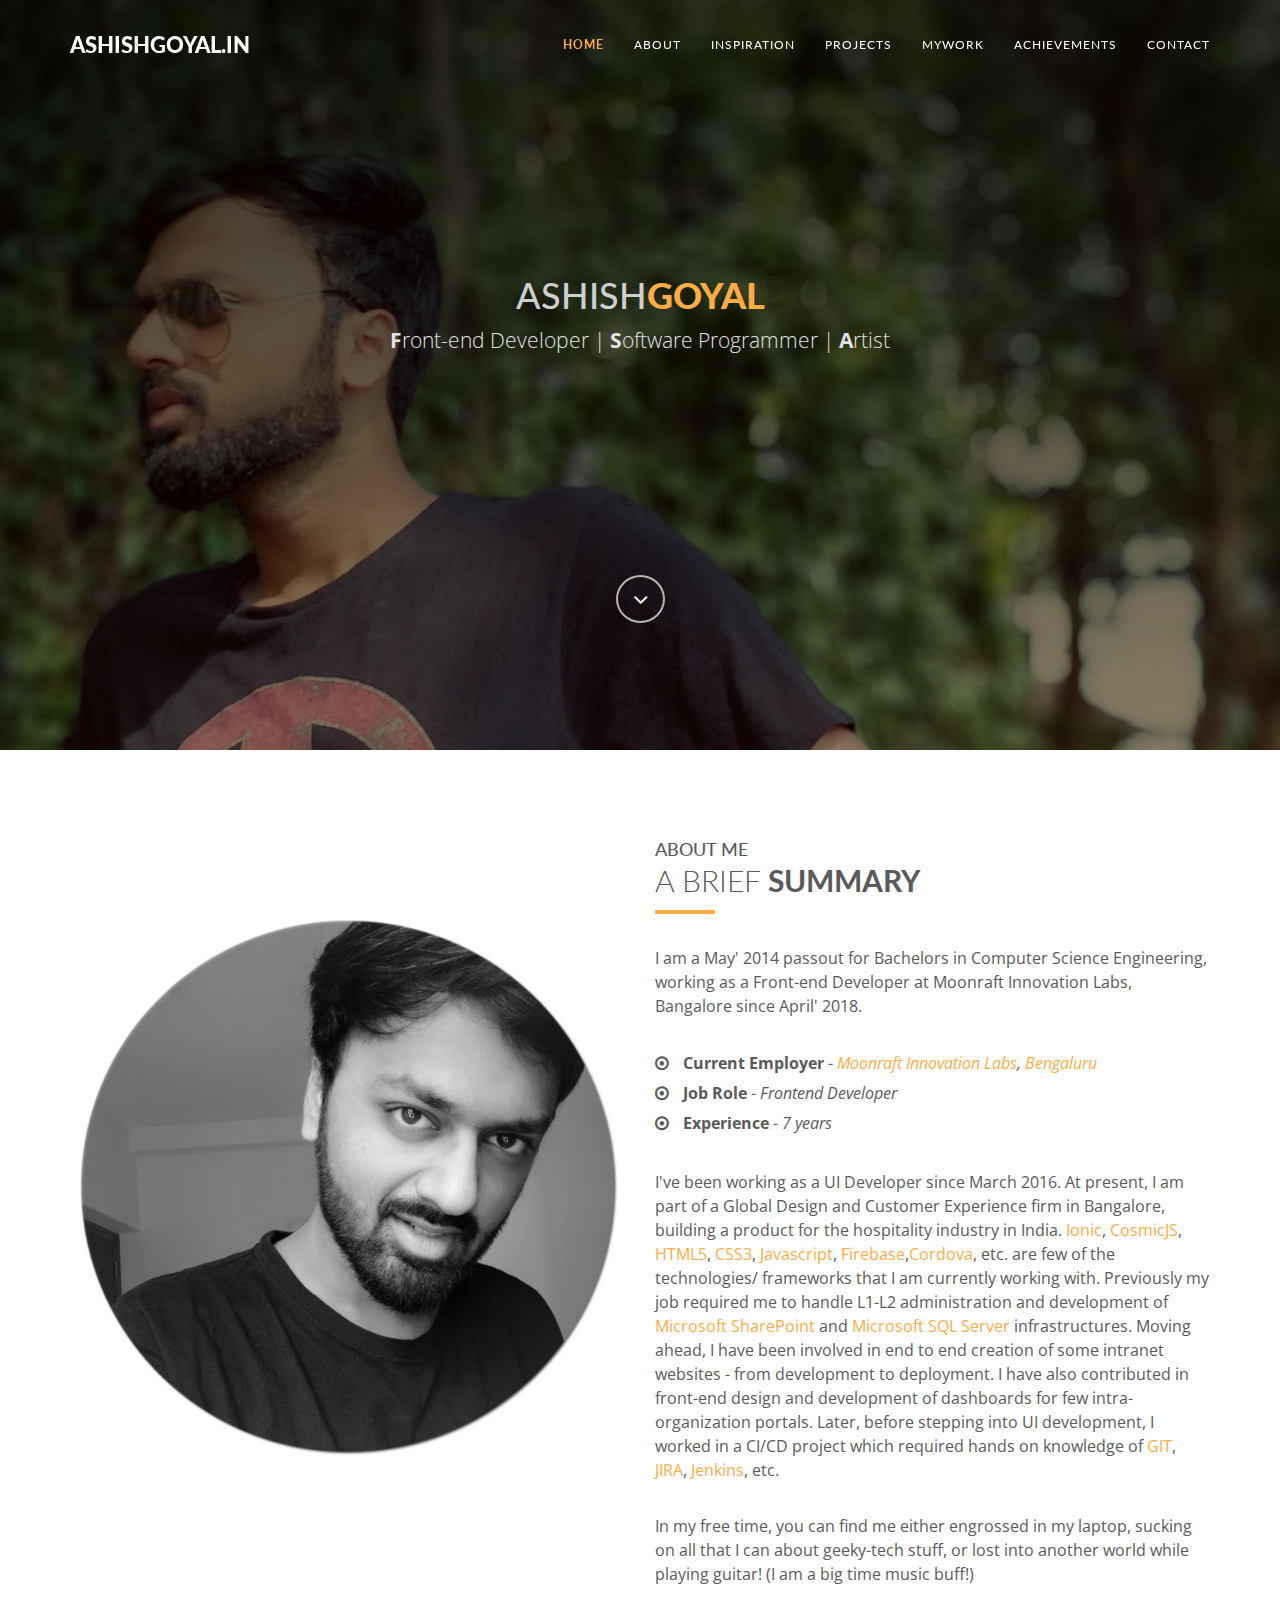
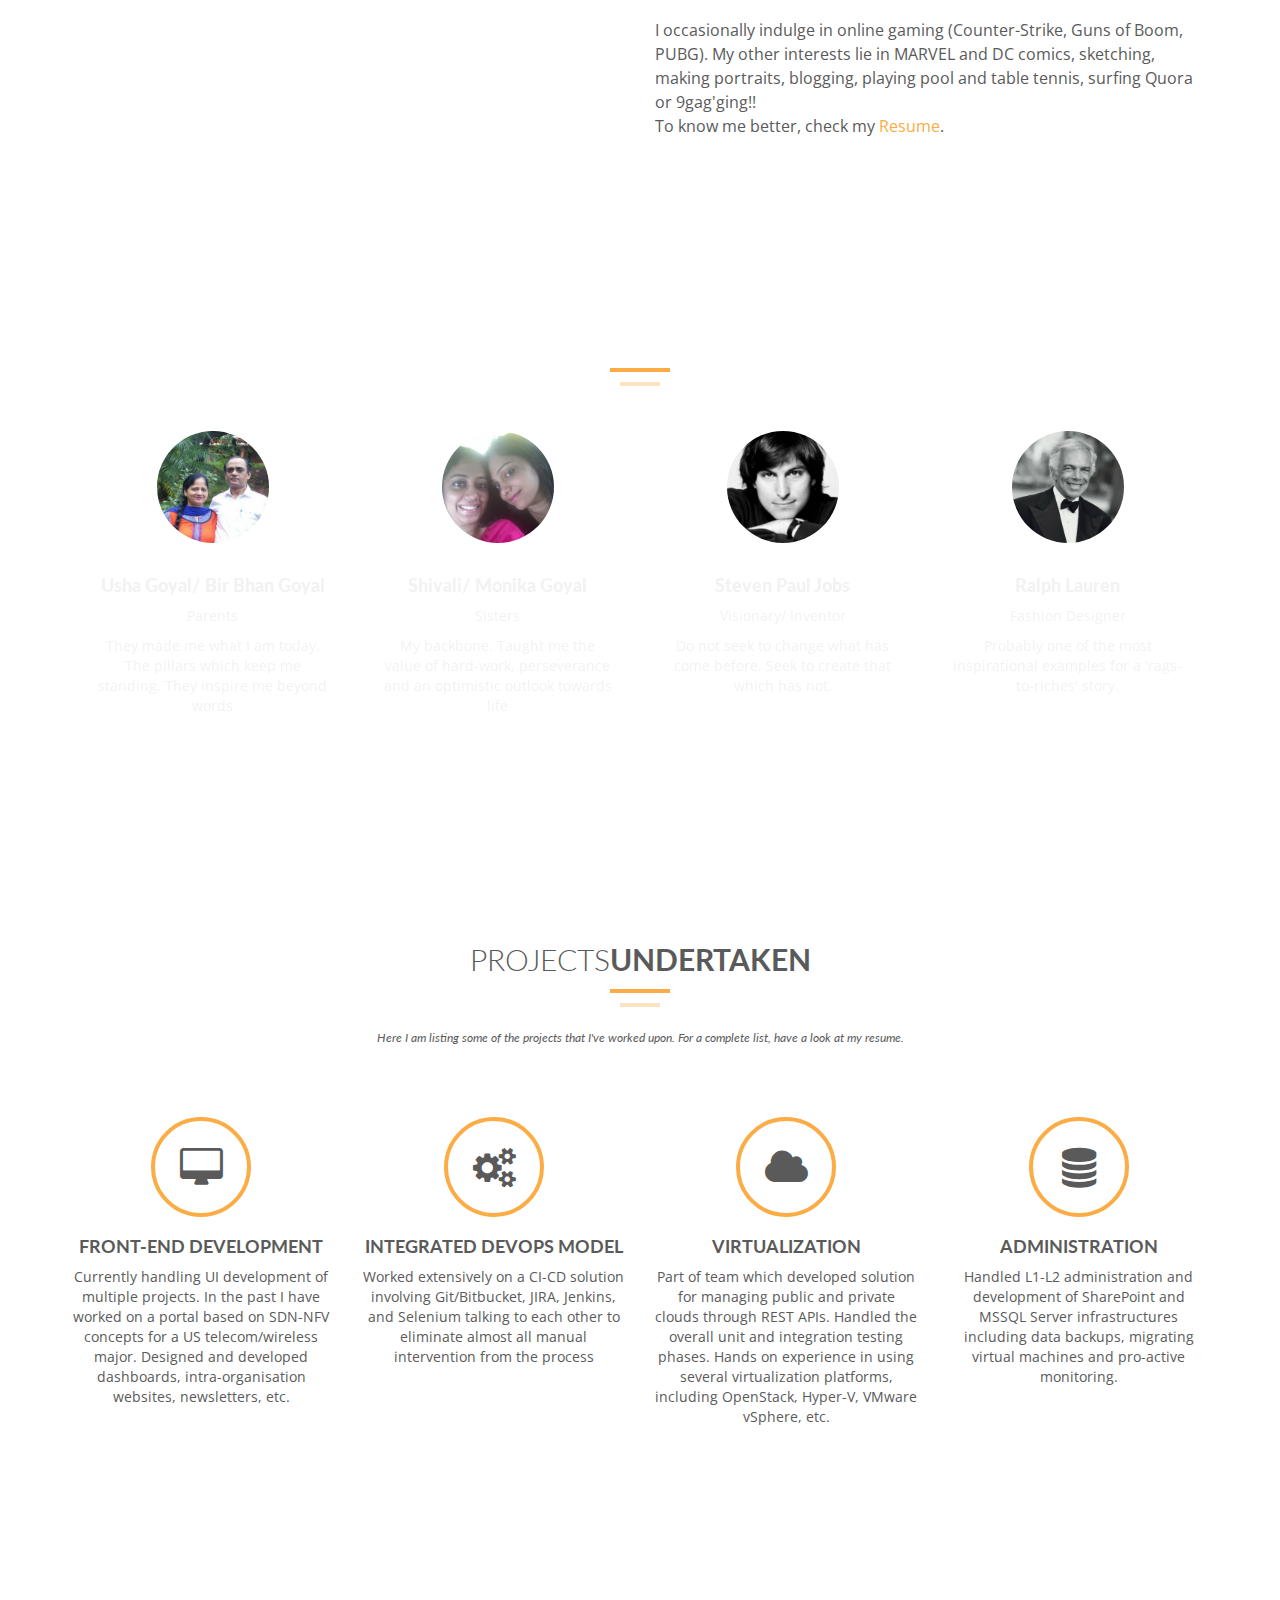
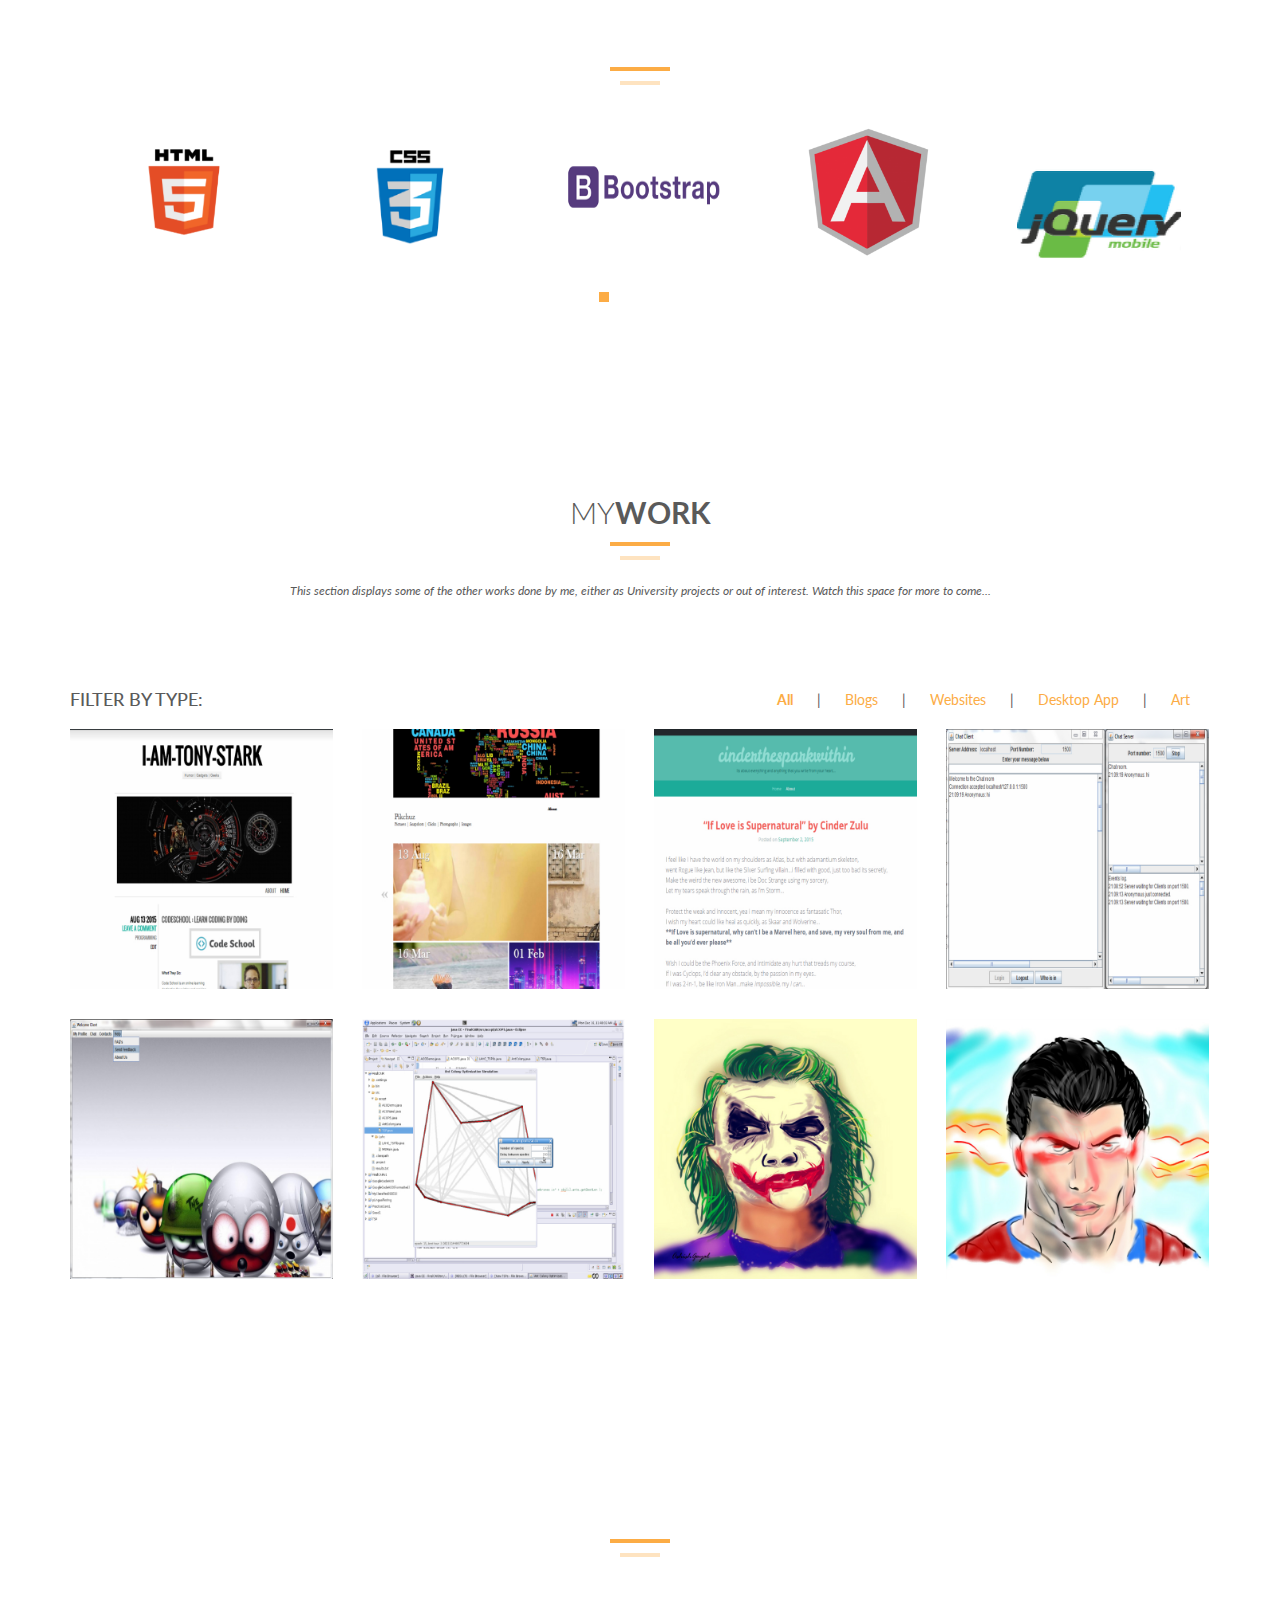
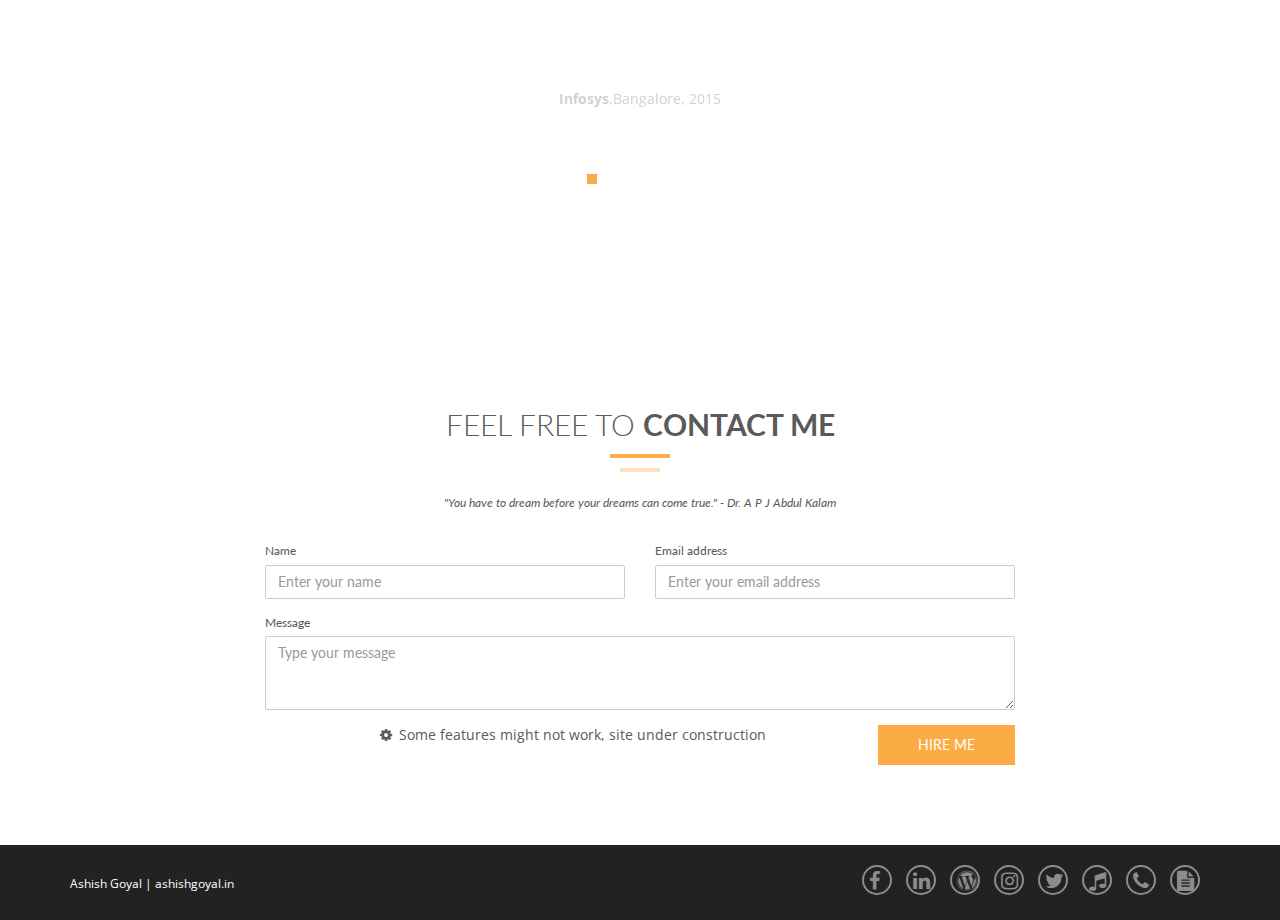
==== commit 4927d0d5: "updated resume and experience" ====
--- a/index.html
+++ b/index.html
@@ -118,7 +118,7 @@
                             </li>
                             <li>
                                 <span class="fa fa-dot-circle-o"></span>
-                                <strong>Job Role</strong> - <em>Front-end Developer</em>
+                                <strong>Job Role</strong> - <em>Frontend Developer</em>
                             </li>
                             <li>
                                 <span class="fa fa-dot-circle-o"></span>
@@ -128,7 +128,7 @@
 						<p class="intro">I've been working as a UI Developer since March 2016. At present, I am part of a Global Design and Customer Experience firm in Bangalore, building a product for the hospitality industry in India. <a href="https://ionicframework.com/">Ionic</a>, <a href="https://cosmicjs.com/">CosmicJS</a>, <a href="https://en.wikipedia.org/wiki/HTML5">HTML5</a>, <a href="https://developer.mozilla.org/en-US/docs/Web/CSS/CSS3">CSS3</a>, <a href="https://en.wikipedia.org/wiki/JavaScript">Javascript</a>, <a href="https://firebase.google.com/">Firebase</a>,<a href"https://cordova.apache.org/">Cordova</a>, etc. are few of the technologies/ frameworks that I am currently working with. Previously my job required me to handle L1-L2 administration and development of <a href="https://en.wikipedia.org/wiki/SharePoint">Microsoft SharePoint</a> and <a href="https://en.wikipedia.org/wiki/Microsoft_SQL_Server">Microsoft SQL Server</a> infrastructures. Moving ahead, I have been involved in end to end creation of some intranet websites - from development to deployment. I have also contributed in front-end design and development of dashboards for few intra-organization portals. Later, before stepping into UI development, I worked in a CI/CD project which required hands on knowledge of <a href="https://git-scm.com/">GIT</a>, <a href="https://en.wikipedia.org/wiki/Jira_(software)">JIRA</a>, <a href="https://jenkins.io/">Jenkins</a>, etc.</p><br>
 						<p class="intro">In my free time, you can find me either engrossed in my laptop, sucking on all that I can about geeky-tech stuff, or lost into another world while playing guitar! (I am a big time music buff!)</p> <br>
 						<p class="intro">I occasionally indulge in online gaming (Counter-Strike, Guns of Boom, PUBG). My other interests lie in MARVEL and DC comics, sketching, making portraits, blogging, playing pool and table tennis, surfing Quora or 9gag'ging!! <br>
-                        To know me better, check my<a href="pages/CV_July2021.pdf" target=_blank id="resume"> Resume</a>. 
+                        To know me better, check my<a href="pages/DesignCV.pdf target=_blank id="resume"> Resume</a>. 
                          </p>
                     </div>
                 </div>
@@ -638,7 +638,7 @@
                     <li><a href="https://twitter.com/Ashygoyal" target=_blank title="Twitter"><i class="fa fa-twitter"></i></a></li>
                     <li><a href="https://www.reverbnation.com/retributionband" target=_blank title="Retribution-Band"><i class="fa fa-music"></i></a></li>
 					<li><a href="tel:+919620954300" title="Call me up!"><i class="fa fa-phone"></i></a></li>
-					<li><a href="pages/CV_July2021.pdf" target=_blank title="My Resume"><i class="fa fa-file-text"></i></a></li>
+					<li><a href="pages/DesignCV.pdf" target=_blank title="My Resume"><i class="fa fa-file-text"></i></a></li>
 					
                 </ul>
             </div>
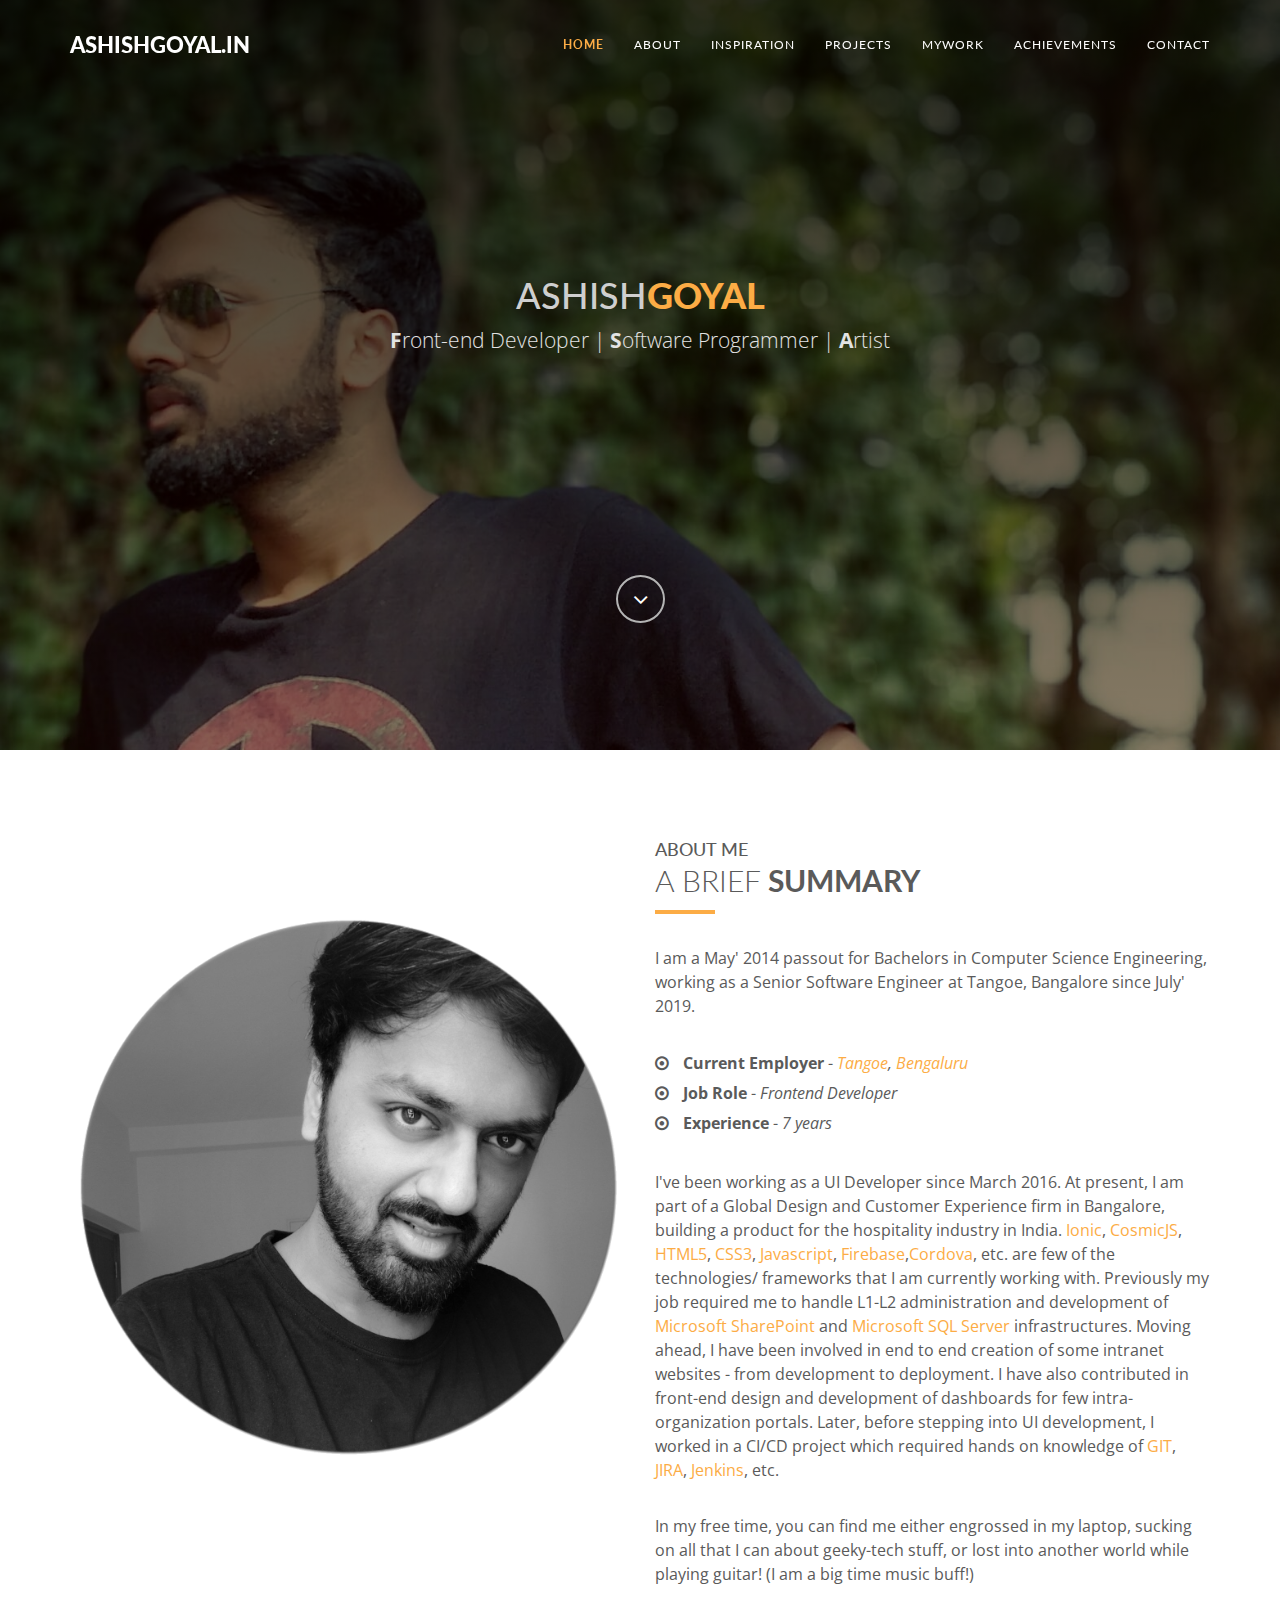
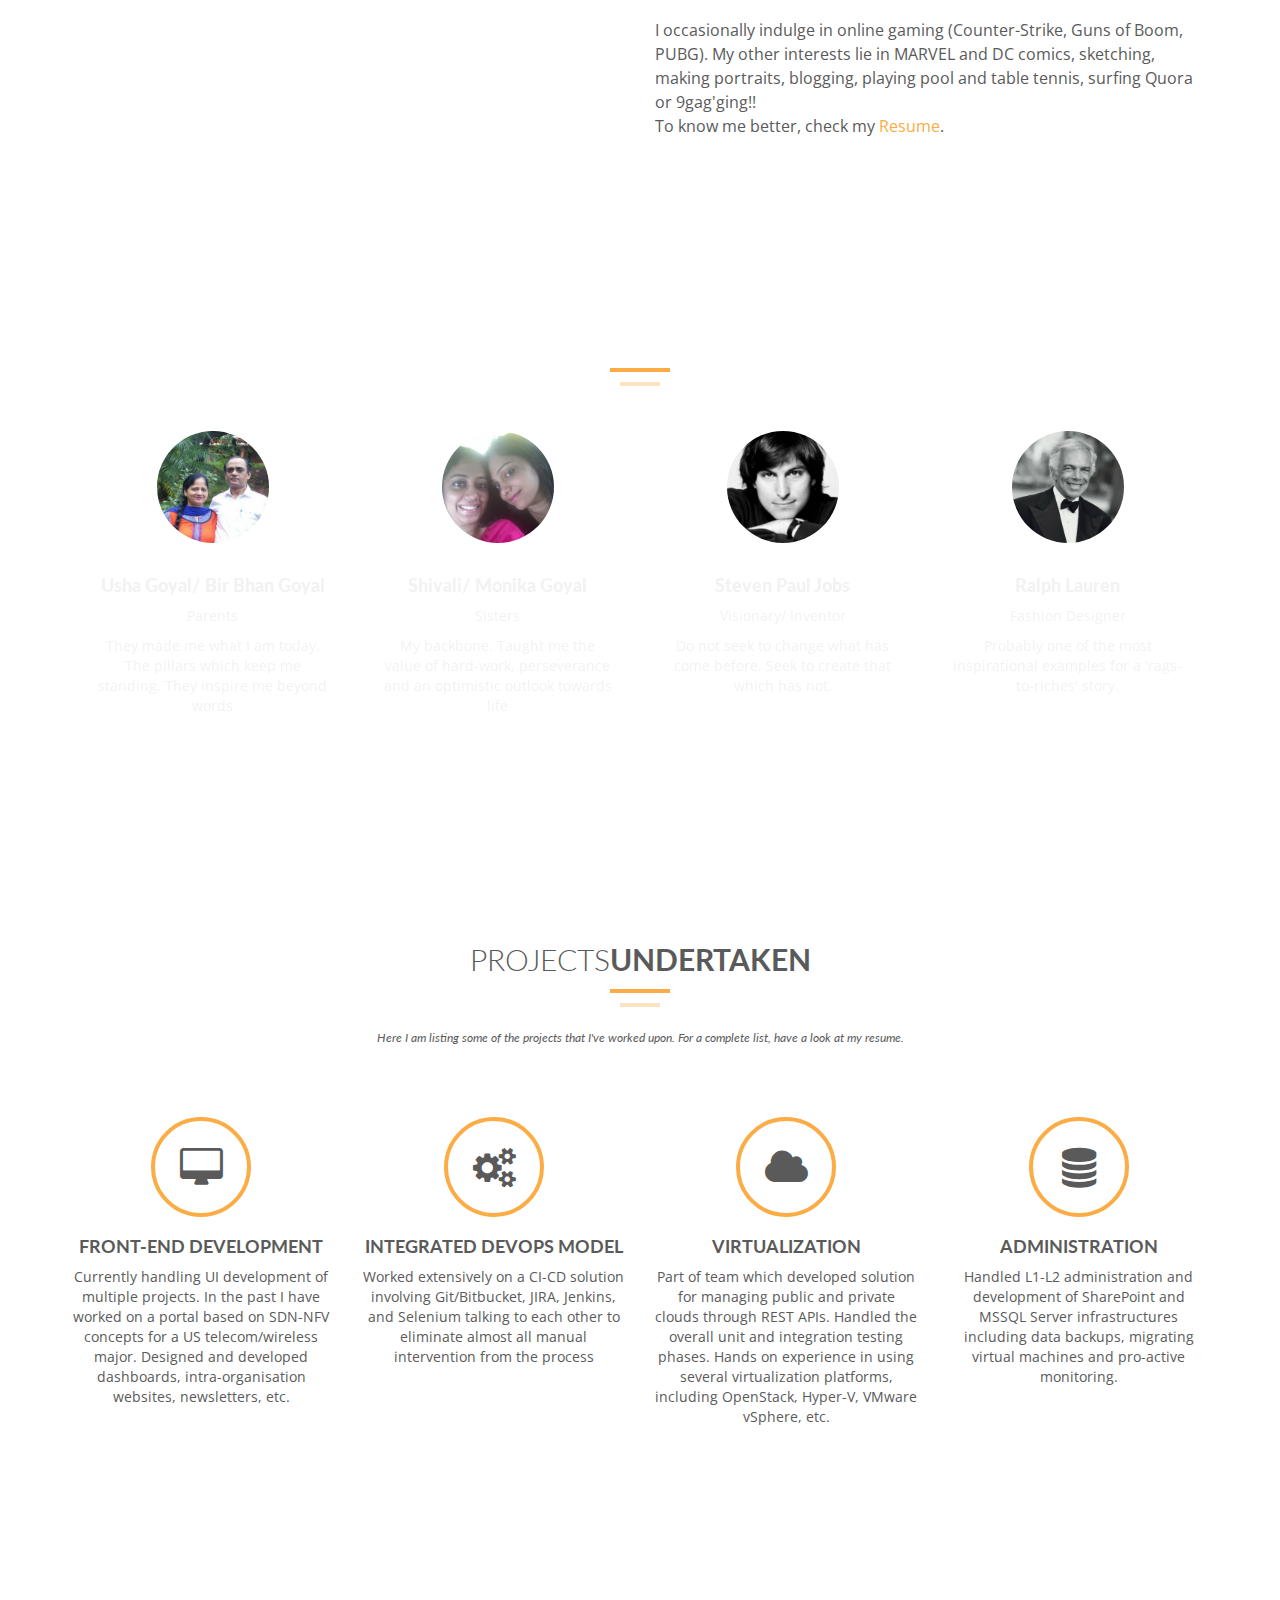
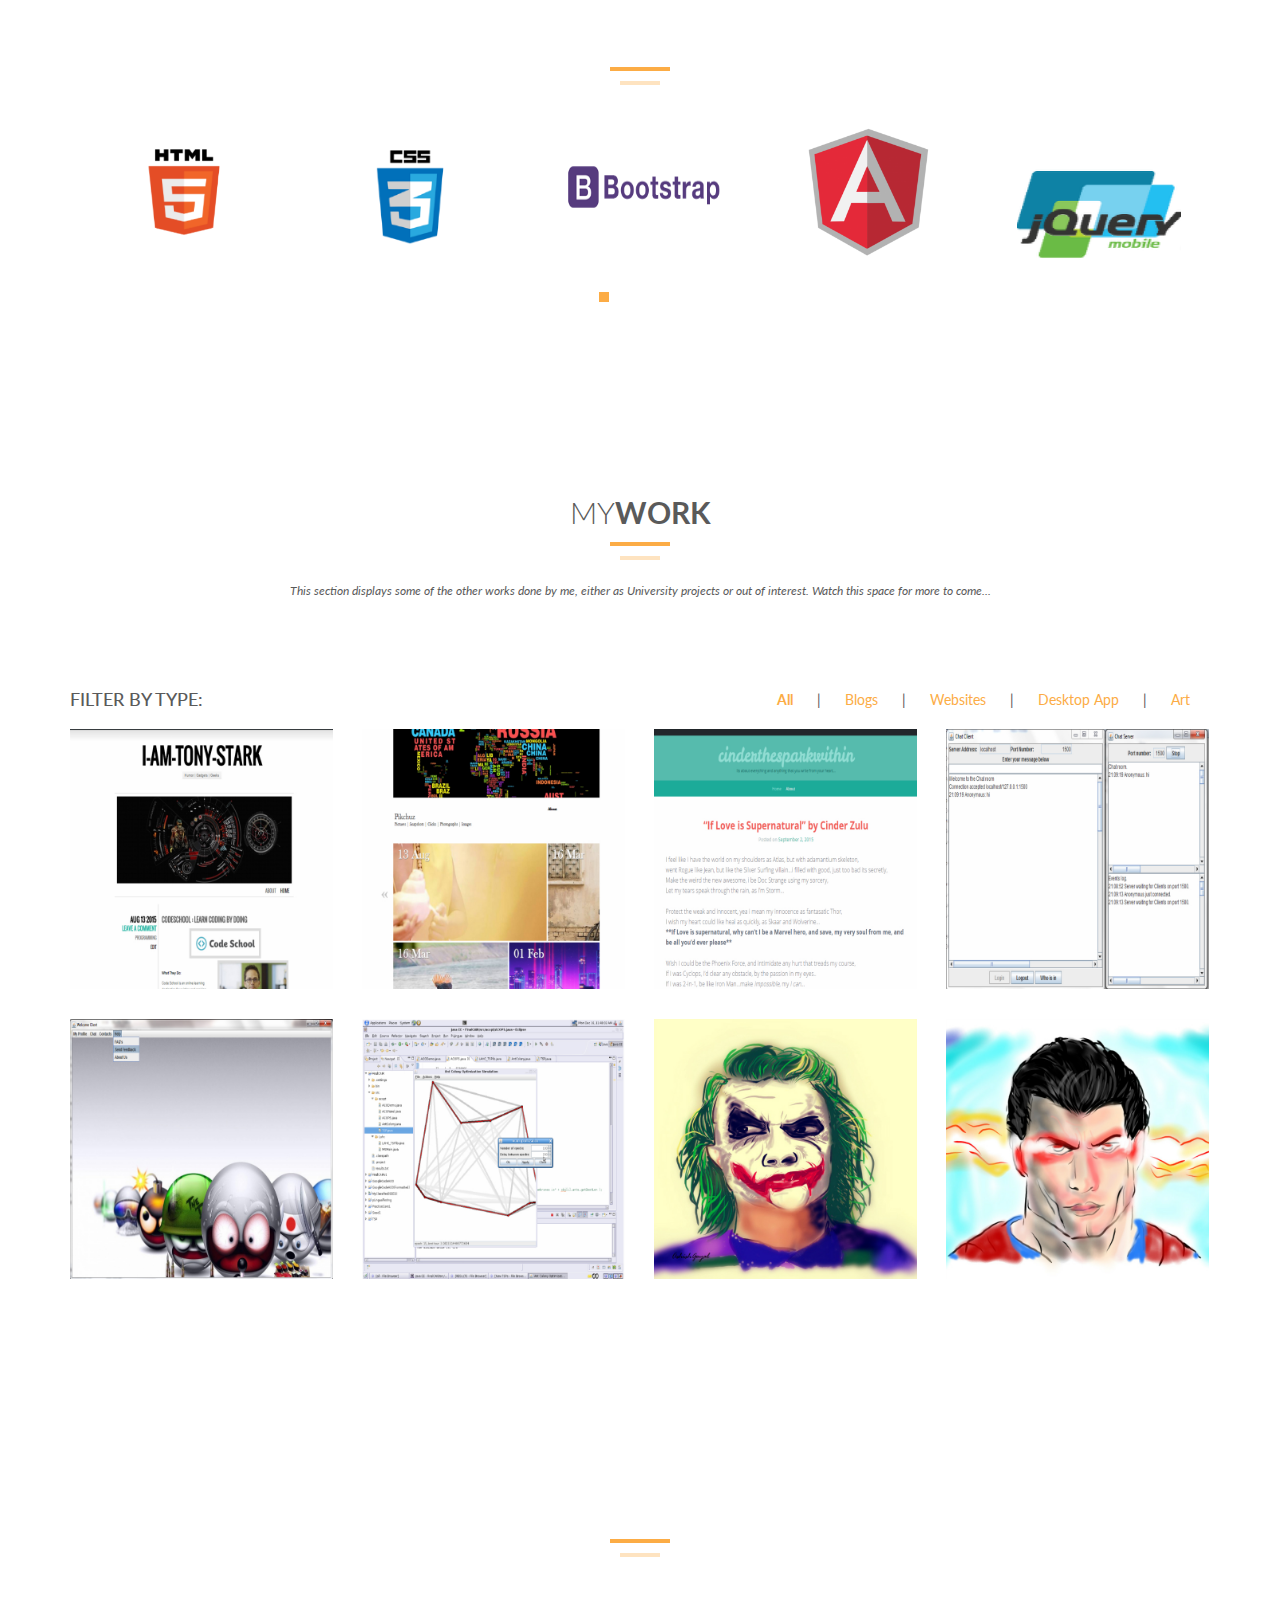
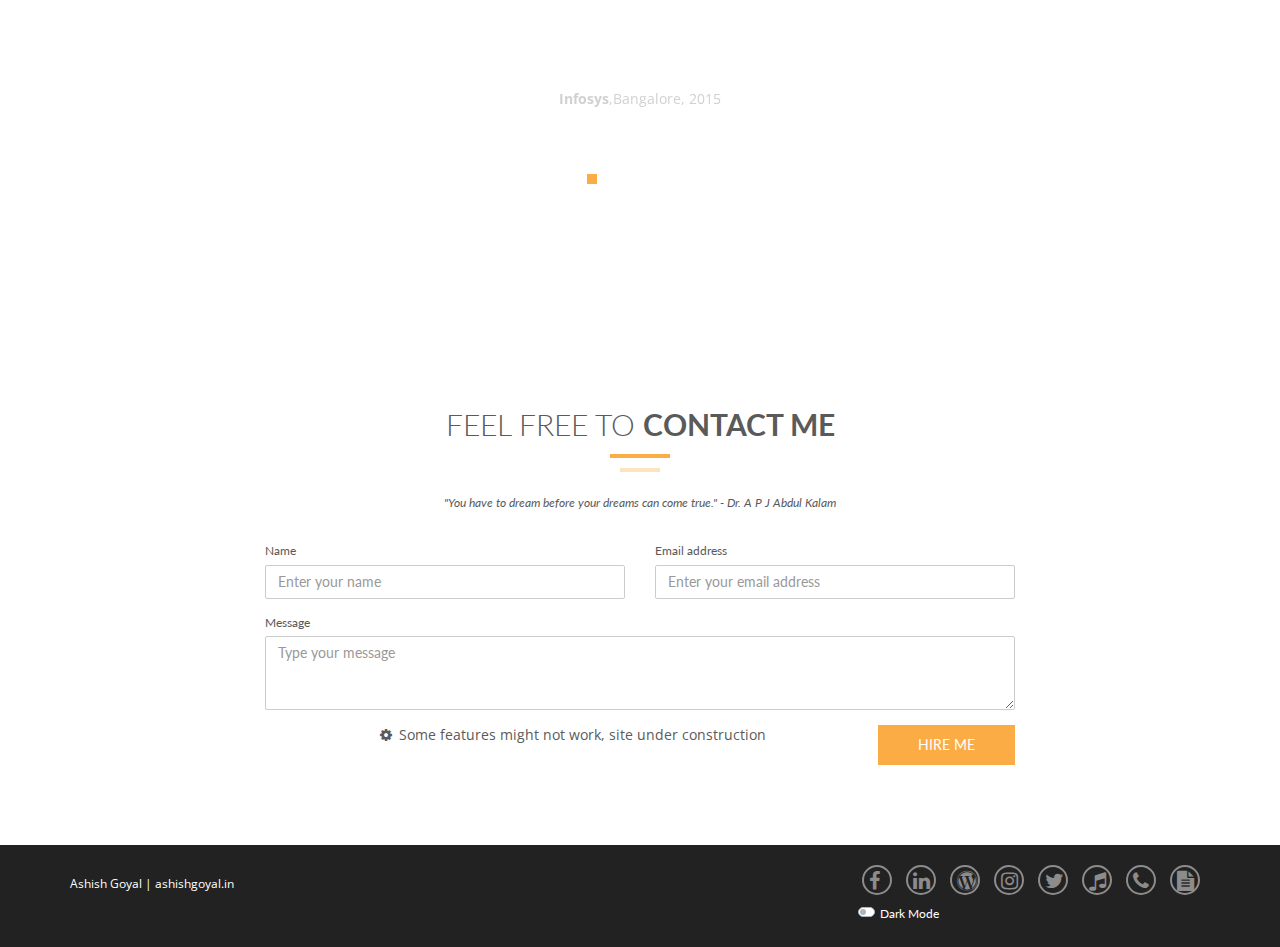
==== commit 9f768d3c: "resolved merge conflict" ====
--- a/index.html
+++ b/index.html
@@ -29,7 +29,8 @@
     ================================================== -->
     <link href="css/owl.carousel.css" rel="stylesheet" media="screen">
     <link href="css/owl.theme.css" rel="stylesheet" media="screen">
-
+    <link rel="stylesheet" href="./dark-mode-bootstrap/dark-mode.css">
+    <link rel="stylesheet" href="./dark-mode-bootstrap/custom_forms.css">
     <!-- Stylesheet
     ================================================== -->
     <link rel="stylesheet" type="text/css"  href="css/style.css">
@@ -48,6 +49,7 @@
     <![endif]-->
       <script src="https://oss.maxcdn.com/html5shiv/3.7.2/html5shiv.min.js"></script>
       <script src="https://oss.maxcdn.com/respond/1.4.2/respond.min.js"></script>	
+     
 	
   </head>
   <body>
@@ -77,6 +79,7 @@
             <li><a href="#tf-testimonials" class="page-scroll">Achievements</a></li>
             <li><a href="#tf-contact" class="page-scroll">Contact</a></li>
           </ul>
+          
         </div><!-- /.navbar-collapse -->
       </div><!-- /.container-fluid -->
     </nav>
@@ -92,6 +95,7 @@
             </div>
         </div>
     </div>
+    
 
     <!-- About Me Section
     ==========================================-->
@@ -100,7 +104,7 @@
             <div class="row">
                 <div class="col-md-6">
                     <br> <br> <br> <br>
-                    <img src="img/ag_2019_bnwc.jpg" class="img-responsive">
+                    <img src="img/ag_2019_bnwc_tp.png" class="img-responsive">
                 </div>
                 <div class="col-md-6">
                     <div class="about-text">
@@ -110,11 +114,11 @@
                             <hr>
                             <div class="clearfix"></div>
                         </div>
-                        <p class="intro">I am a May' 2014 passout for Bachelors in Computer Science Engineering, working as a Front-end Developer at Moonraft Innovation Labs, Bangalore since April' 2018.  </p>
+                        <p class="intro">I am a May' 2014 passout for Bachelors in Computer Science Engineering, working as a Senior Software Engineer at Tangoe, Bangalore since July' 2019.  </p>
                         <ul class="about-list">
                             <li>
                                 <span class="fa fa-dot-circle-o"></span>
-                                <strong>Current Employer</strong> - <em><a href="https://moonraft.com/#!/" target=_blank>Moonraft Innovation Labs</a>, <a href="https://goo.gl/maps/5odJedVM3e12" target=_blank>Bengaluru</a></em>
+                                <strong>Current Employer</strong> - <em><a href="https://www.tangoe.com/" target=_blank>Tangoe</a>, <a href="https://goo.gl/maps/5odJedVM3e12" target=_blank>Bengaluru</a></em>
                             </li>
                             <li>
                                 <span class="fa fa-dot-circle-o"></span>
@@ -641,6 +645,10 @@
 					<li><a href="pages/DesignCV.pdf" target=_blank title="My Resume"><i class="fa fa-file-text"></i></a></li>
 					
                 </ul>
+                <label class="custom-control custom-switch switch">
+                        <input type="checkbox" class="custom-control-input" id="darkSwitch">
+                        <label class="custom-control-label" for="darkSwitch">Dark Mode</label>
+                    </label>
             </div>
         </div>
     </nav>
@@ -654,6 +662,7 @@
     <script type="text/javascript" src="js/jquery.isotope.js"></script>
 
     <script src="js/owl.carousel.js"></script>
+    <script src="./dark-mode-bootstrap/dark-mode-switch.min.js"></script>
 
     <!-- Javascripts
     ================================================== -->
--- a/dark-mode-bootstrap/dark-mode.css
+++ b/dark-mode-bootstrap/dark-mode.css
@@ -0,0 +1,16 @@
+[data-theme="dark"] {
+  background-color: #111 !important;
+  color: #eee;
+}
+
+[data-theme="dark"] .bg-light {
+  background-color: #333 !important;
+}
+
+[data-theme="dark"] .bg-white {
+  background-color: #000 !important;
+}
+
+[data-theme="dark"] .bg-black {
+  background-color: #eee !important;
+}--- a/dark-mode-bootstrap/custom_forms.css
+++ b/dark-mode-bootstrap/custom_forms.css
@@ -0,0 +1,126 @@
+.custom-control-input:focus:not(:checked) ~ .custom-control-label::before {
+  border-color: #80bdff;
+}
+.custom-switch .custom-control-input:checked ~ .custom-control-label::after {
+  background-color: #fff;
+  -webkit-transform: translateX(0.75rem);
+  transform: translateX(0.75rem);
+}
+.custom-control-input:focus ~ .custom-control-label::before {
+  box-shadow: 0 0 0 0.2rem rgba(0, 123, 255, 0.25);
+}
+.custom-switch .custom-control-label::before {
+  left: -2.25rem;
+  width: 1.75rem;
+  pointer-events: all;
+  border-radius: 0.5rem;
+}
+.custom-control-label::before,
+.custom-file-label,
+.custom-select {
+  transition: background-color 0.15s ease-in-out, border-color 0.15s ease-in-out,
+    box-shadow 0.15s ease-in-out;
+}
+.custom-control-label::before {
+  position: absolute;
+  top: 0.25rem;
+  left: -1.5rem;
+  display: block;
+  width: 1rem;
+  height: 1rem;
+  pointer-events: none;
+  content: "";
+  background-color: #fff;
+  border: #adb5bd solid 1px;
+}
+*,
+::after,
+::before {
+  box-sizing: border-box;
+}
+
+.custom-control-input:checked ~ .custom-control-label::before {
+  color: #fff;
+  border-color: #007bff;
+  background-color: #007bff;
+}
+
+.custom-switch .custom-control-label::after {
+  top: calc(0.25rem + 2px);
+  left: calc(-2.25rem + 2px);
+  width: calc(1rem - 4px);
+  height: calc(1rem - 4px);
+  background-color: #adb5bd;
+  border-radius: 0.5rem;
+  transition: background-color 0.15s ease-in-out, border-color 0.15s ease-in-out,
+    box-shadow 0.15s ease-in-out, -webkit-transform 0.15s ease-in-out;
+  transition: transform 0.15s ease-in-out, background-color 0.15s ease-in-out,
+    border-color 0.15s ease-in-out, box-shadow 0.15s ease-in-out;
+  transition: transform 0.15s ease-in-out, background-color 0.15s ease-in-out,
+    border-color 0.15s ease-in-out, box-shadow 0.15s ease-in-out,
+    -webkit-transform 0.15s ease-in-out;
+}
+.custom-control-label::after {
+  position: absolute;
+  top: 0.25rem;
+  left: -1.5rem;
+  display: block;
+  width: 1rem;
+  height: 1rem;
+  content: "";
+  background: no-repeat 50%/50% 50%;
+}
+
+/* The switch - the box around the slider */
+.switch {
+  position: relative;
+  display: inline-block;
+  width: 65px;
+  margin-left: 18px;
+}
+
+/* Hide default HTML checkbox */
+.switch input {
+  opacity: 0;
+  width: 0;
+  height: 0;
+}
+
+/* The slider */
+.slider {
+  position: absolute;
+  cursor: pointer;
+  top: 0;
+  left: 0;
+  right: 0;
+  bottom: 0;
+  background-color: #ccc;
+  -webkit-transition: 0.4s;
+  transition: 0.4s;
+}
+
+.slider:before {
+  position: absolute;
+  content: "";
+  height: 26px;
+  width: 26px;
+  left: 4px;
+  bottom: 4px;
+  background-color: white;
+  -webkit-transition: 0.4s;
+  transition: 0.4s;
+}
+
+input:checked + .slider {
+  background-color: #2196f3;
+}
+
+input:focus + .slider {
+  box-shadow: 0 0 1px #2196f3;
+}
+
+input:checked + .slider:before {
+  -webkit-transform: translateX(26px);
+  -ms-transform: translateX(26px);
+  transform: translateX(26px);
+}
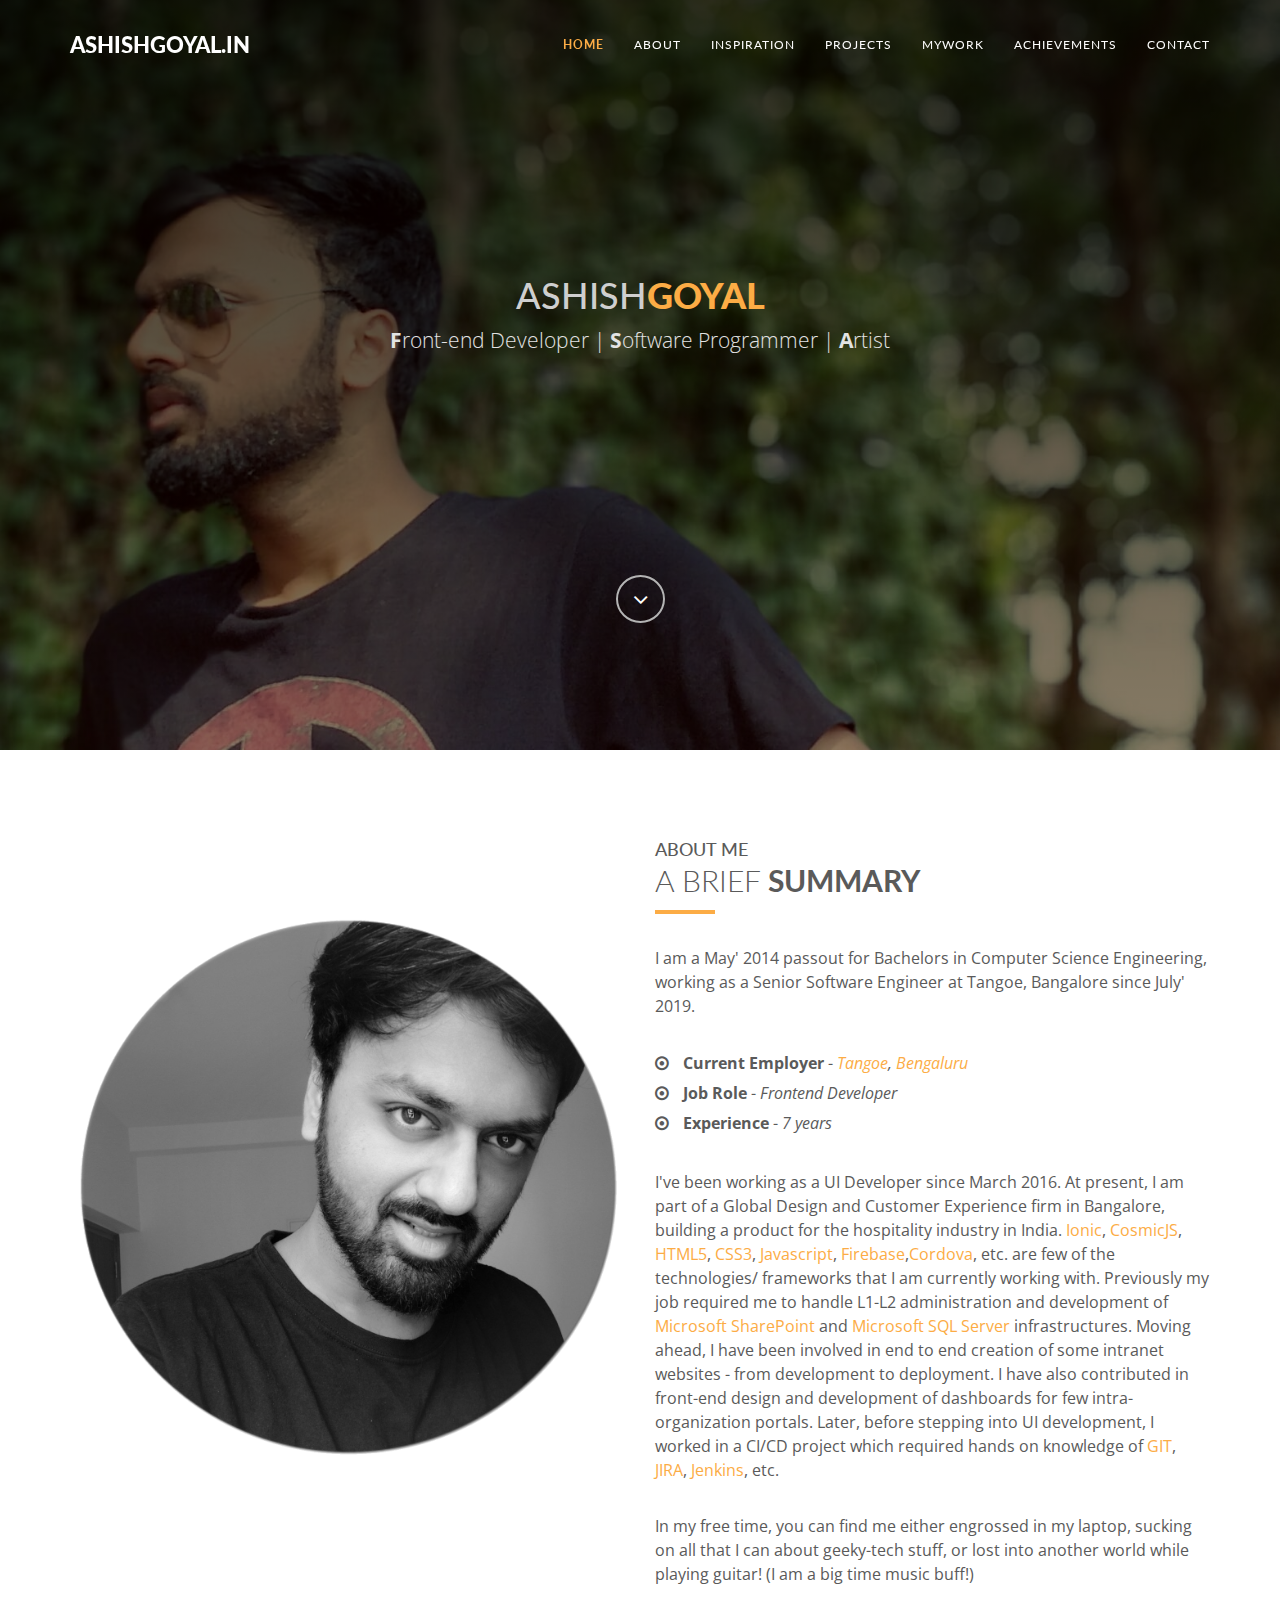
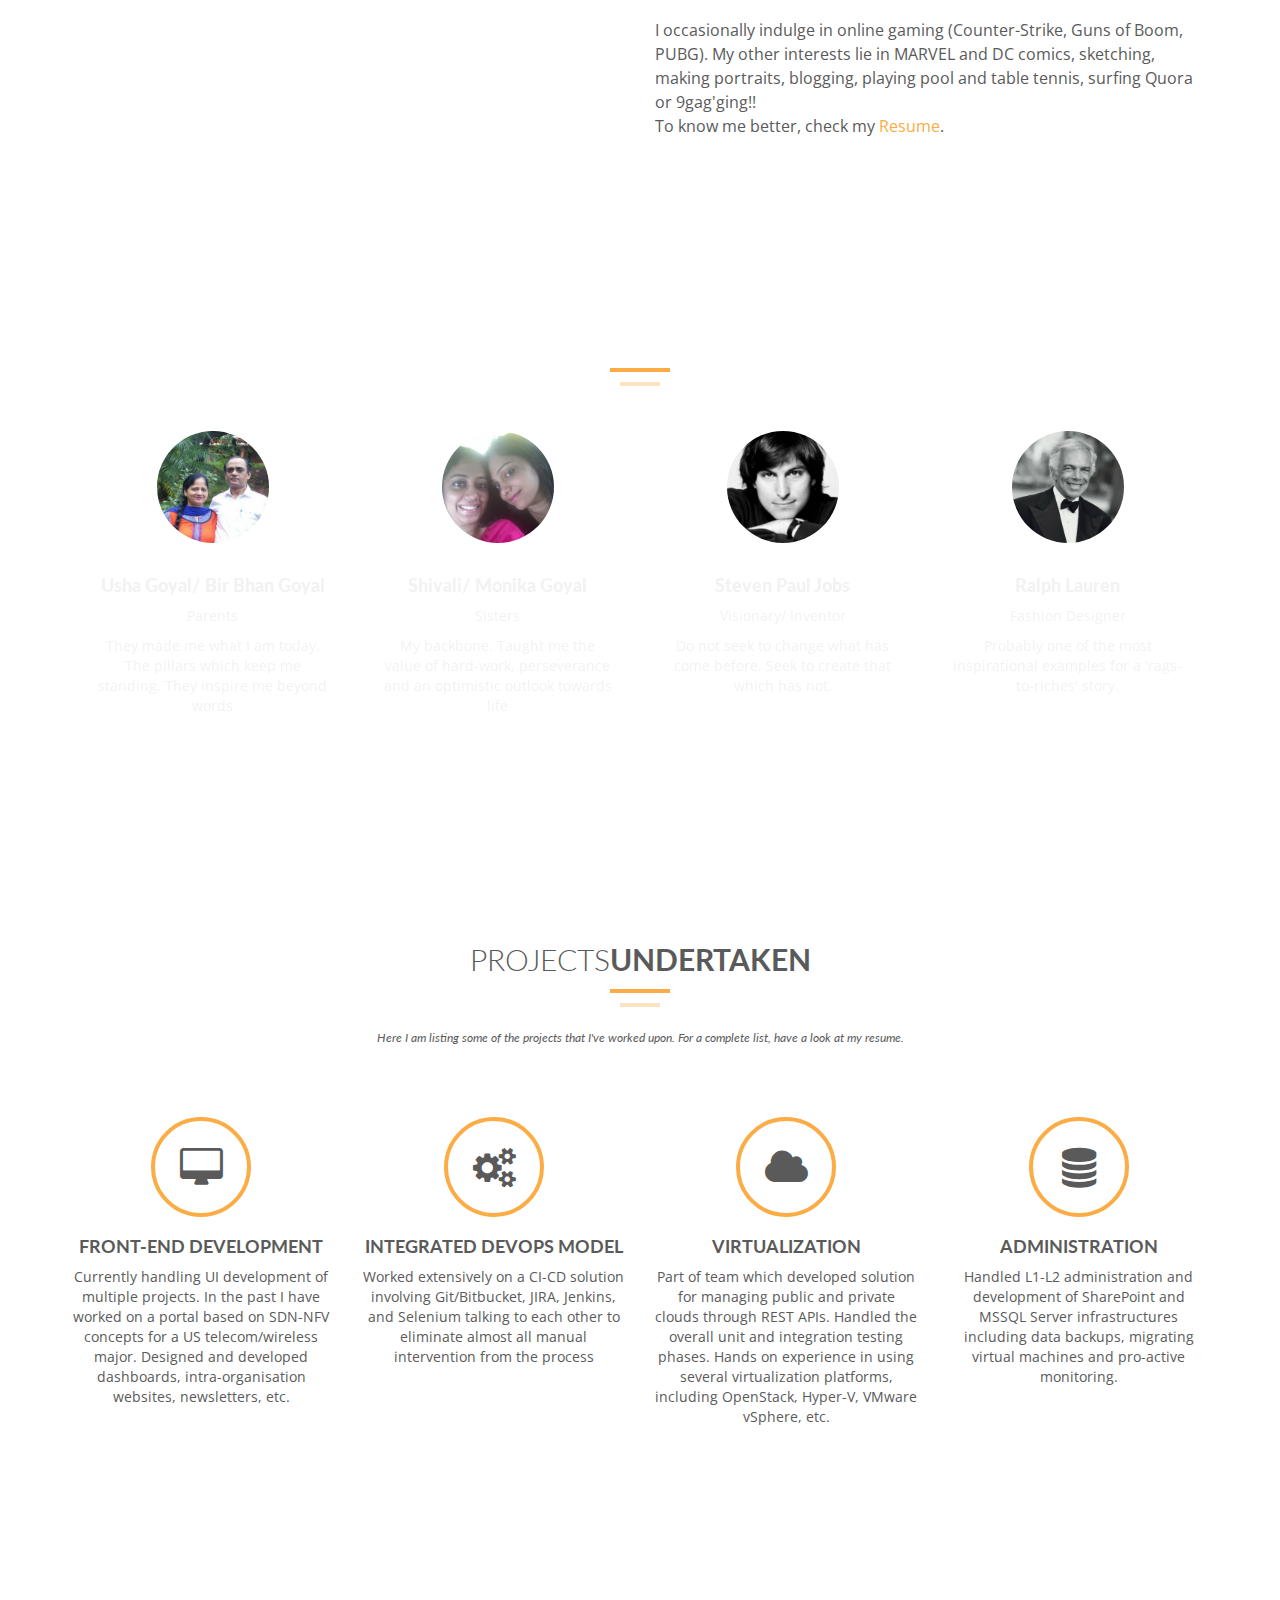
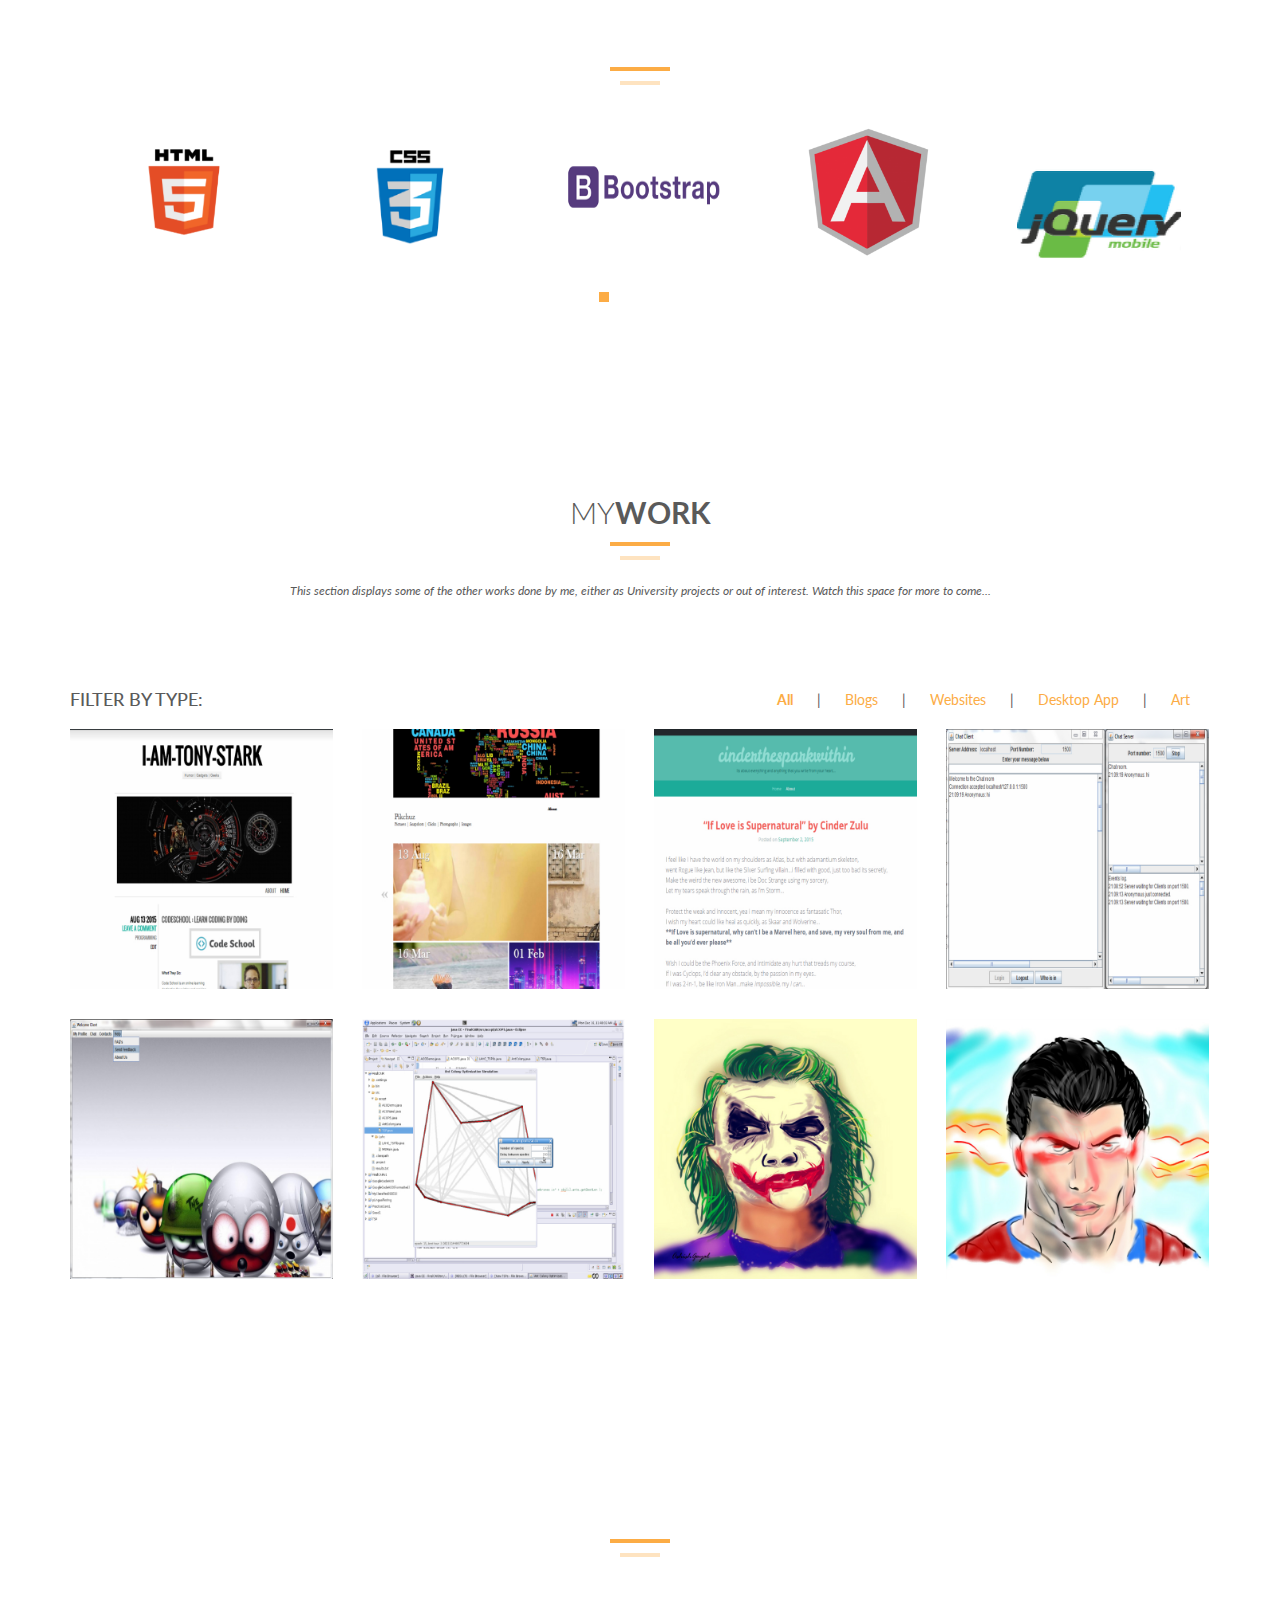
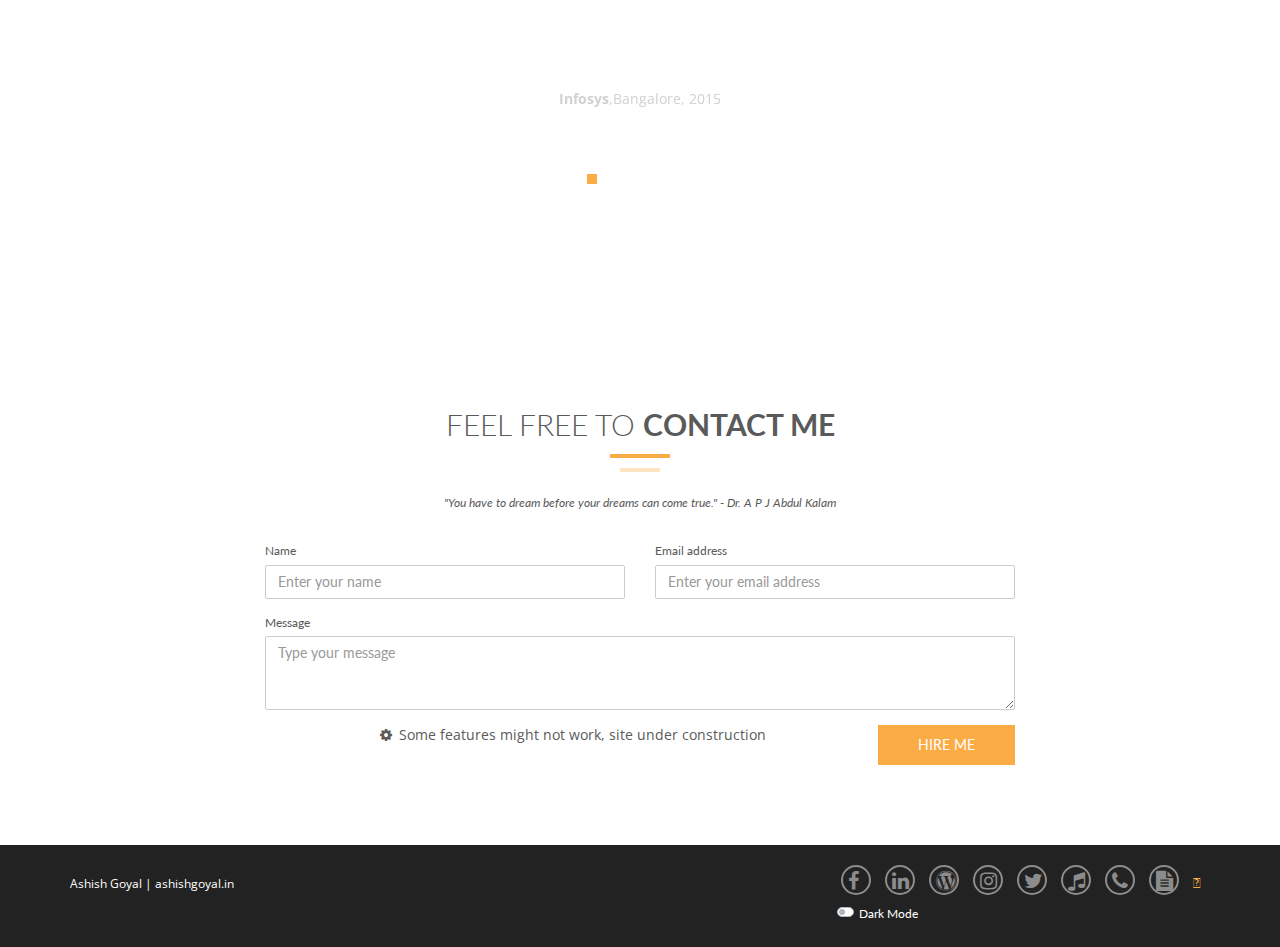
==== commit b9580304: "included downloads icon in footer" ====
--- a/index.html
+++ b/index.html
@@ -642,7 +642,8 @@
                     <li><a href="https://twitter.com/Ashygoyal" target=_blank title="Twitter"><i class="fa fa-twitter"></i></a></li>
                     <li><a href="https://www.reverbnation.com/retributionband" target=_blank title="Retribution-Band"><i class="fa fa-music"></i></a></li>
 					<li><a href="tel:+919620954300" title="Call me up!"><i class="fa fa-phone"></i></a></li>
-					<li><a href="pages/DesignCV.pdf" target=_blank title="My Resume"><i class="fa fa-file-text"></i></a></li>
+                    <li><a href="pages/DesignCV.pdf" target=_blank title="My Resume"><i class="fa fa-file-text"></i></a></li>
+                    <li><a href="pages/ExemplAR Markers.pdf" target=_blank title="Downloads"><i class="fa-solid fa-download"></i></a></li>
 					
                 </ul>
                 <label class="custom-control custom-switch switch">
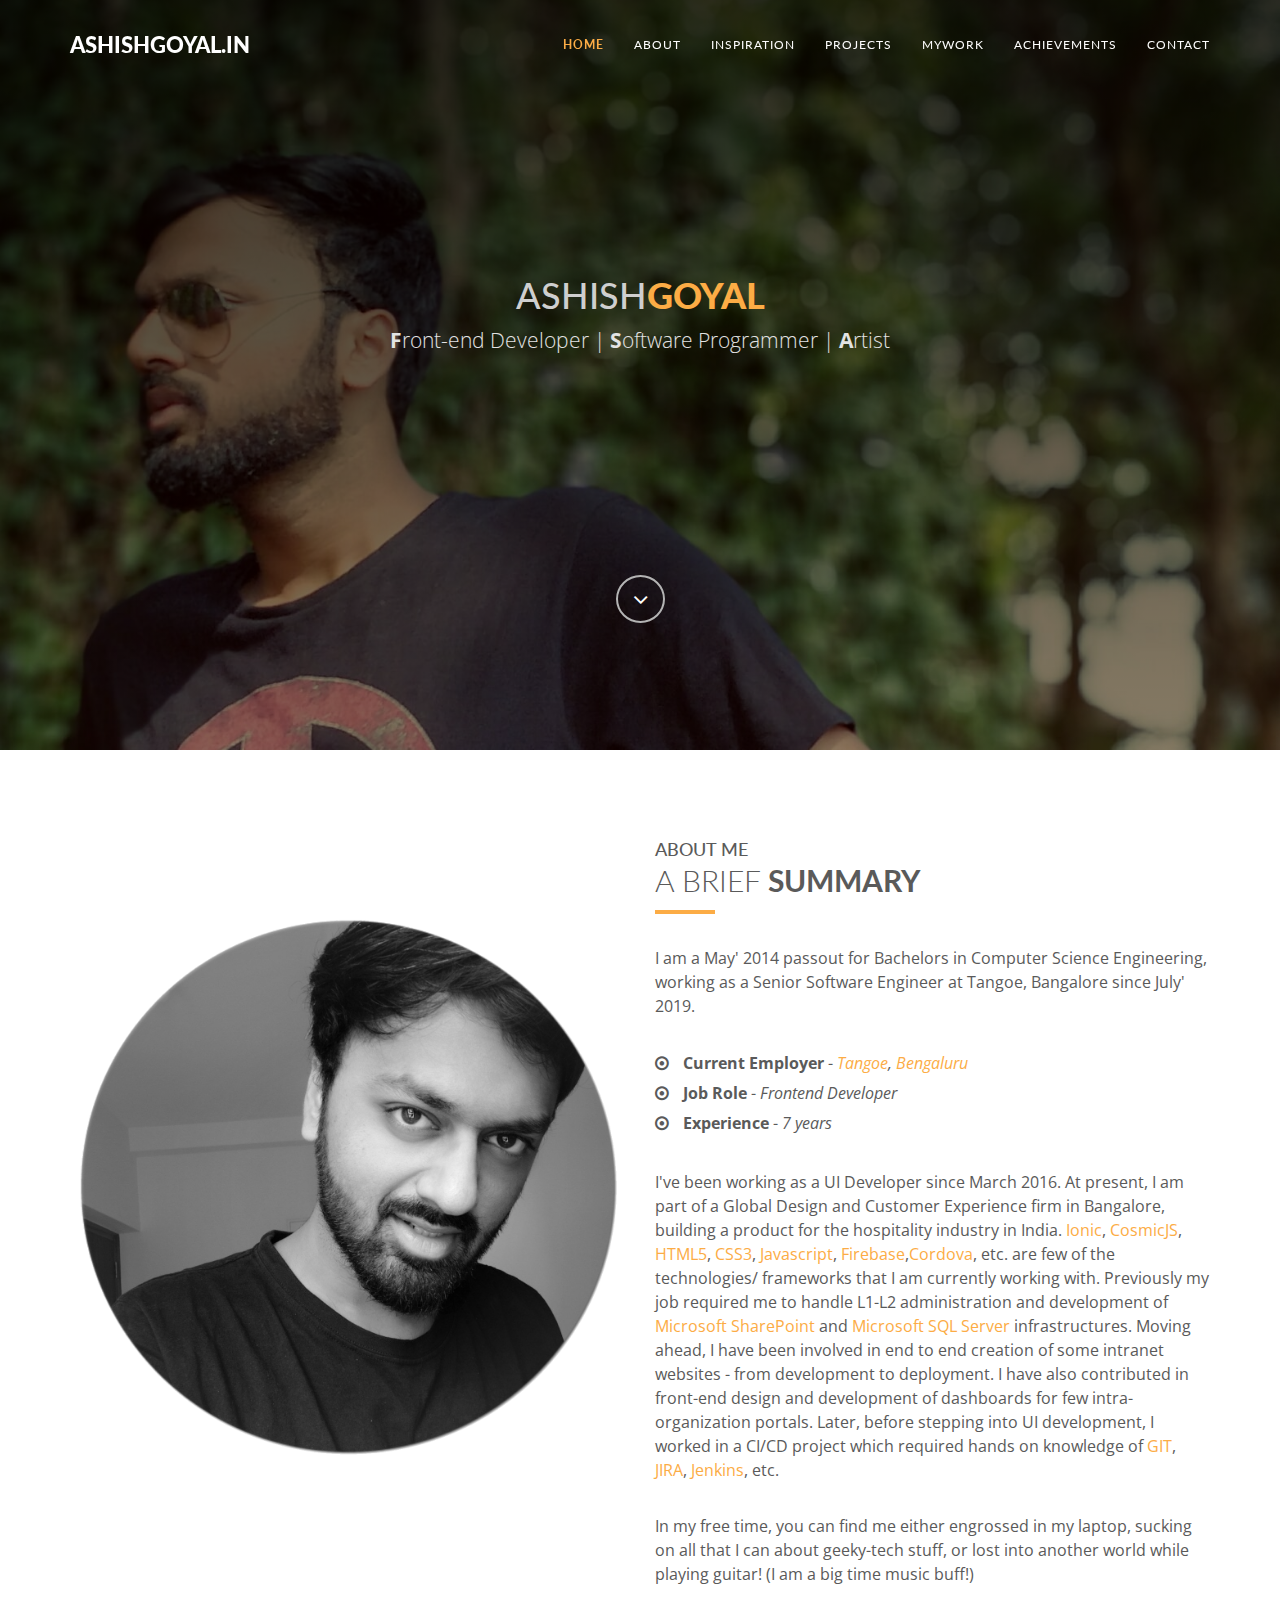
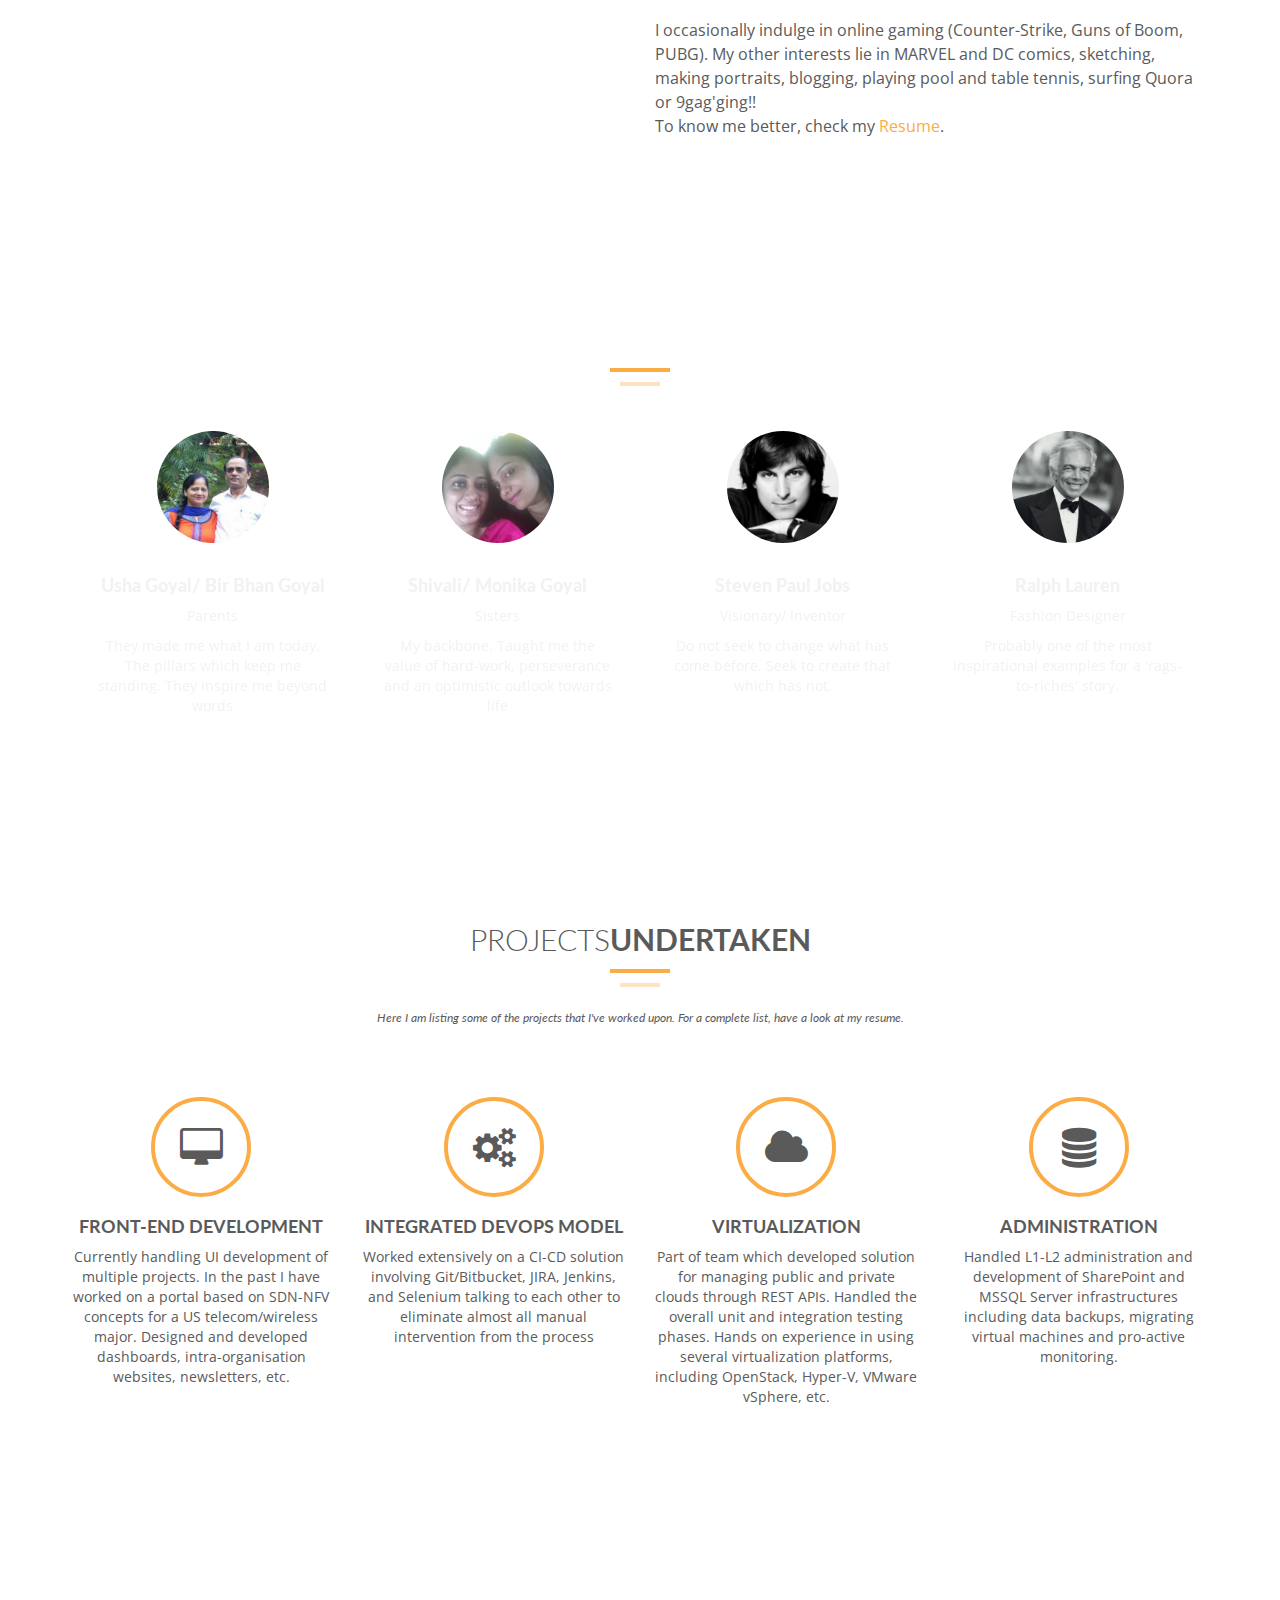
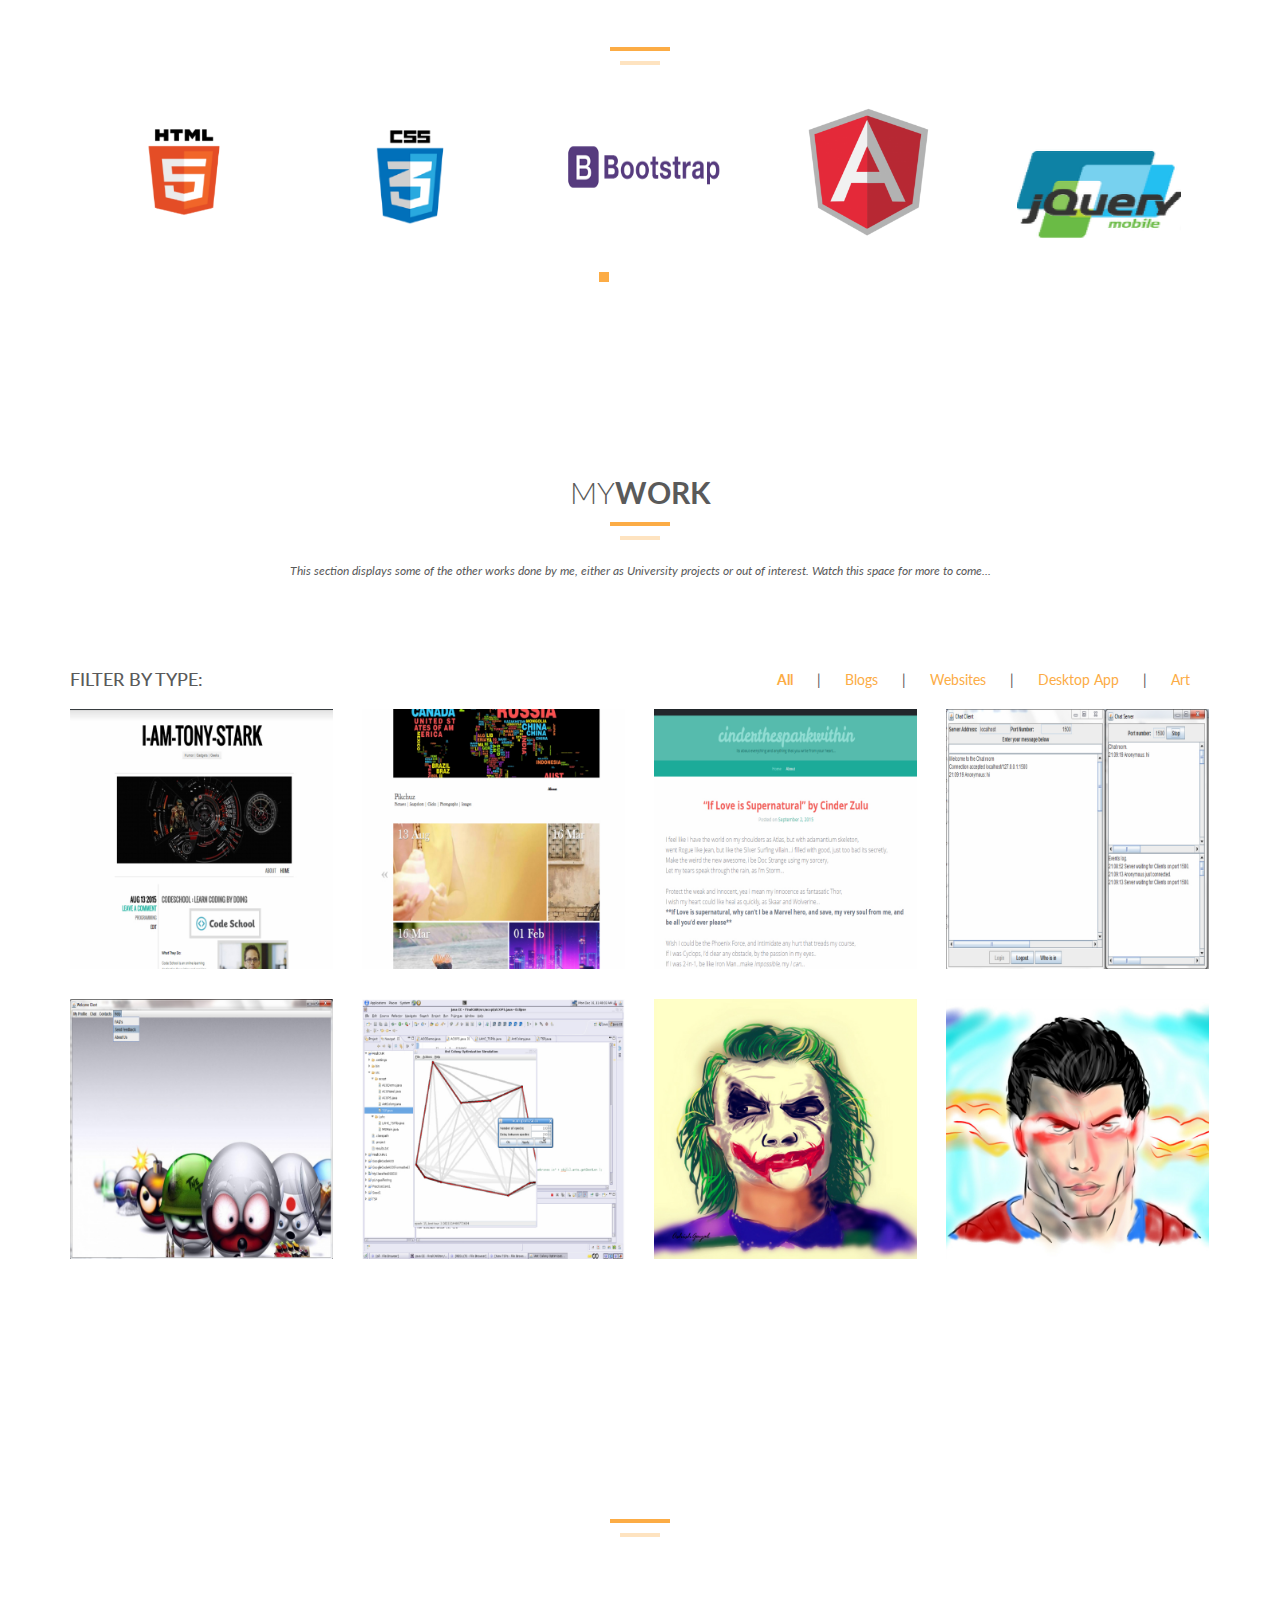
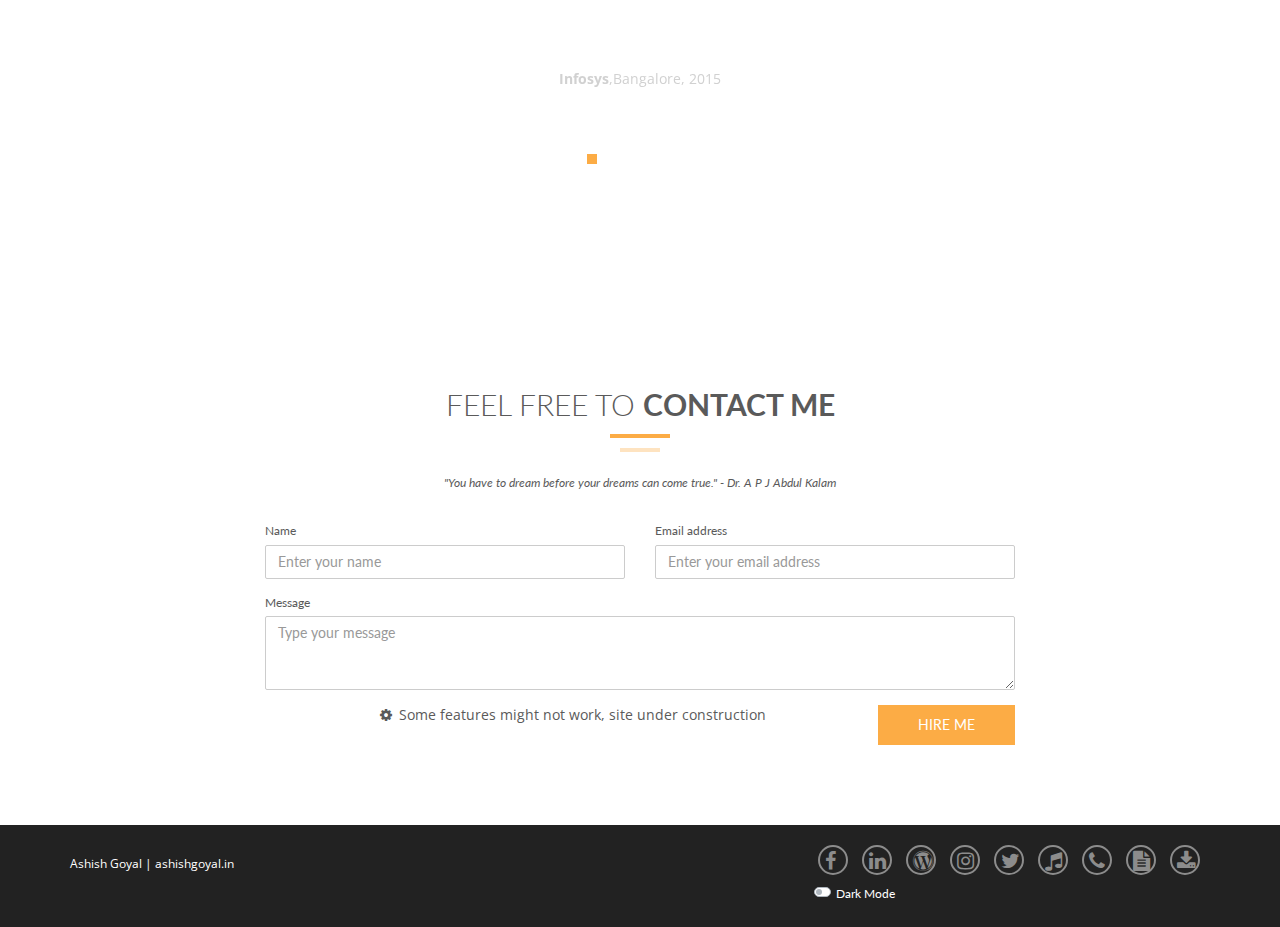
==== commit 968b52cd: "fixed the downloads icon" ====
--- a/index.html
+++ b/index.html
@@ -643,7 +643,7 @@
                     <li><a href="https://www.reverbnation.com/retributionband" target=_blank title="Retribution-Band"><i class="fa fa-music"></i></a></li>
 					<li><a href="tel:+919620954300" title="Call me up!"><i class="fa fa-phone"></i></a></li>
                     <li><a href="pages/DesignCV.pdf" target=_blank title="My Resume"><i class="fa fa-file-text"></i></a></li>
-                    <li><a href="pages/ExemplAR Markers.pdf" target=_blank title="Downloads"><i class="fa-solid fa-download"></i></a></li>
+                    <li><a href="pages/ExemplAR Markers.pdf" target=_blank title="Downloads"><i class="fa fa-download"></i></a></li>
 					
                 </ul>
                 <label class="custom-control custom-switch switch">
